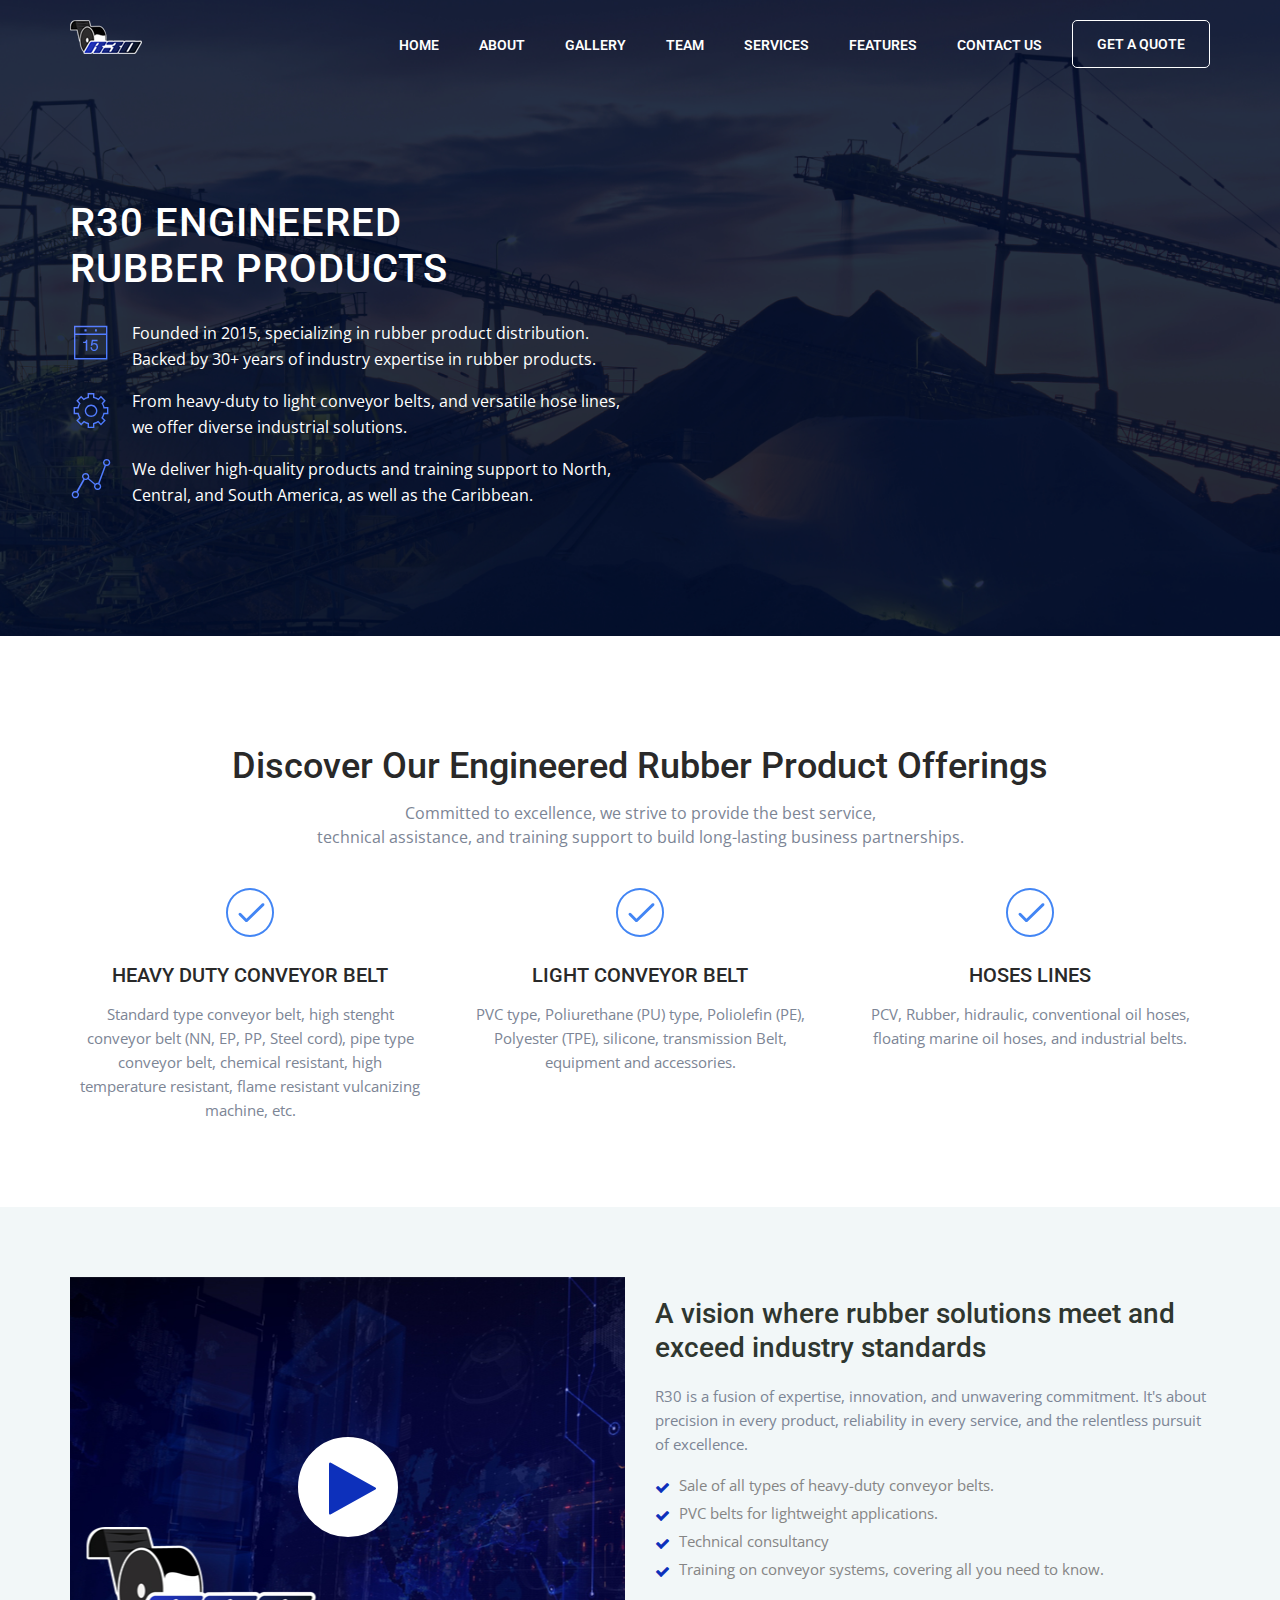
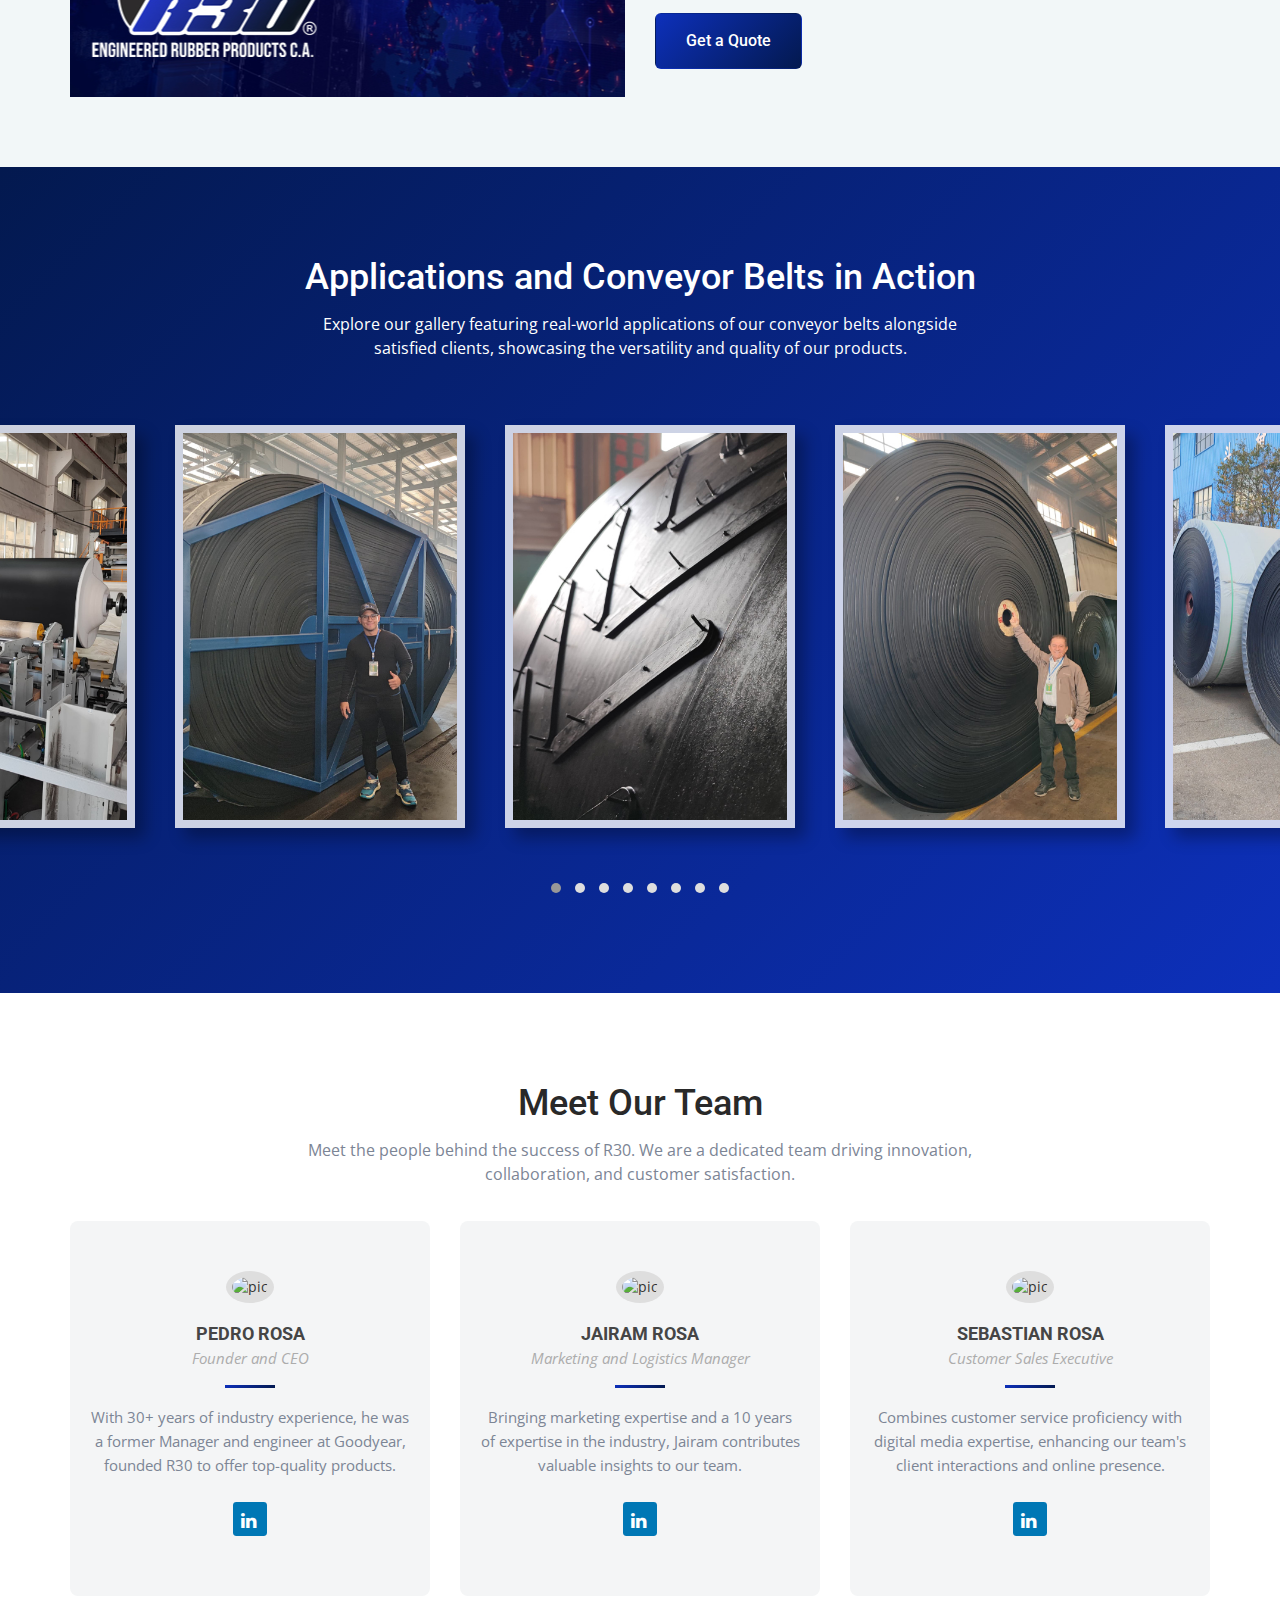
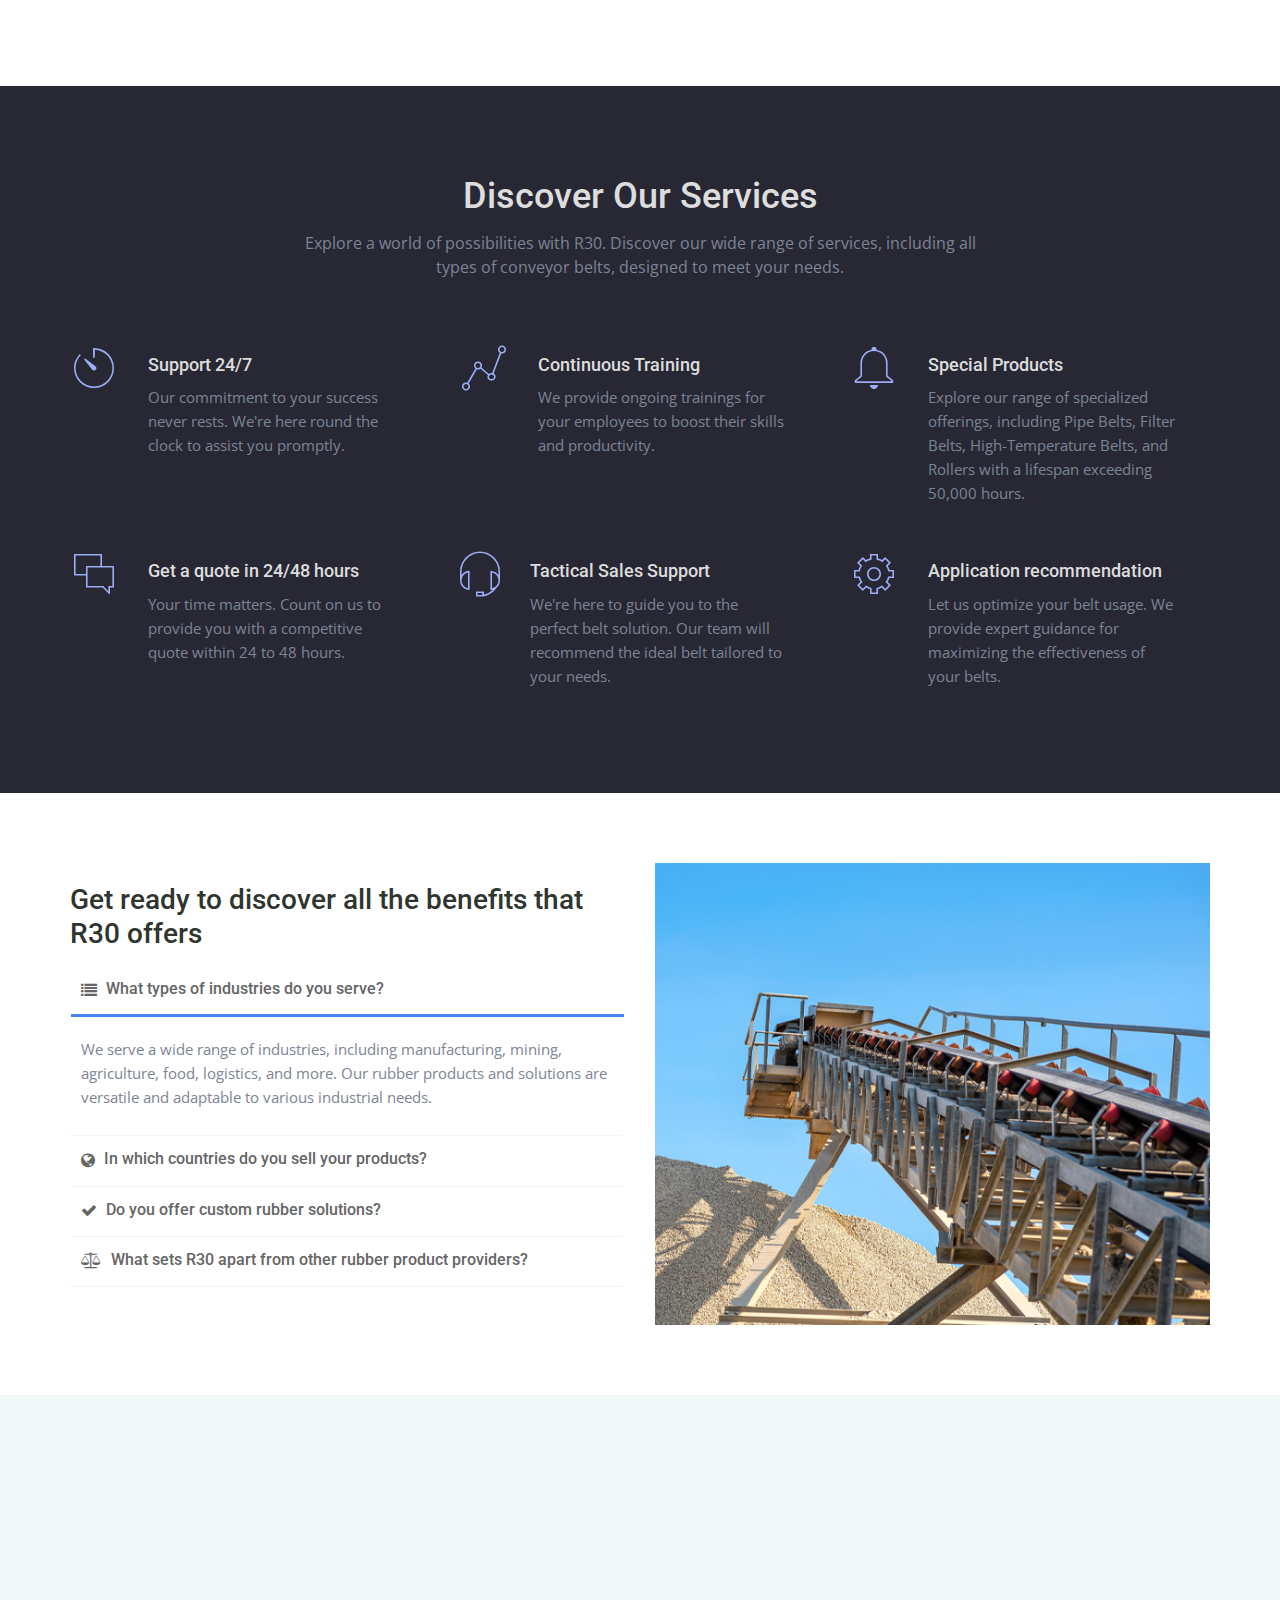
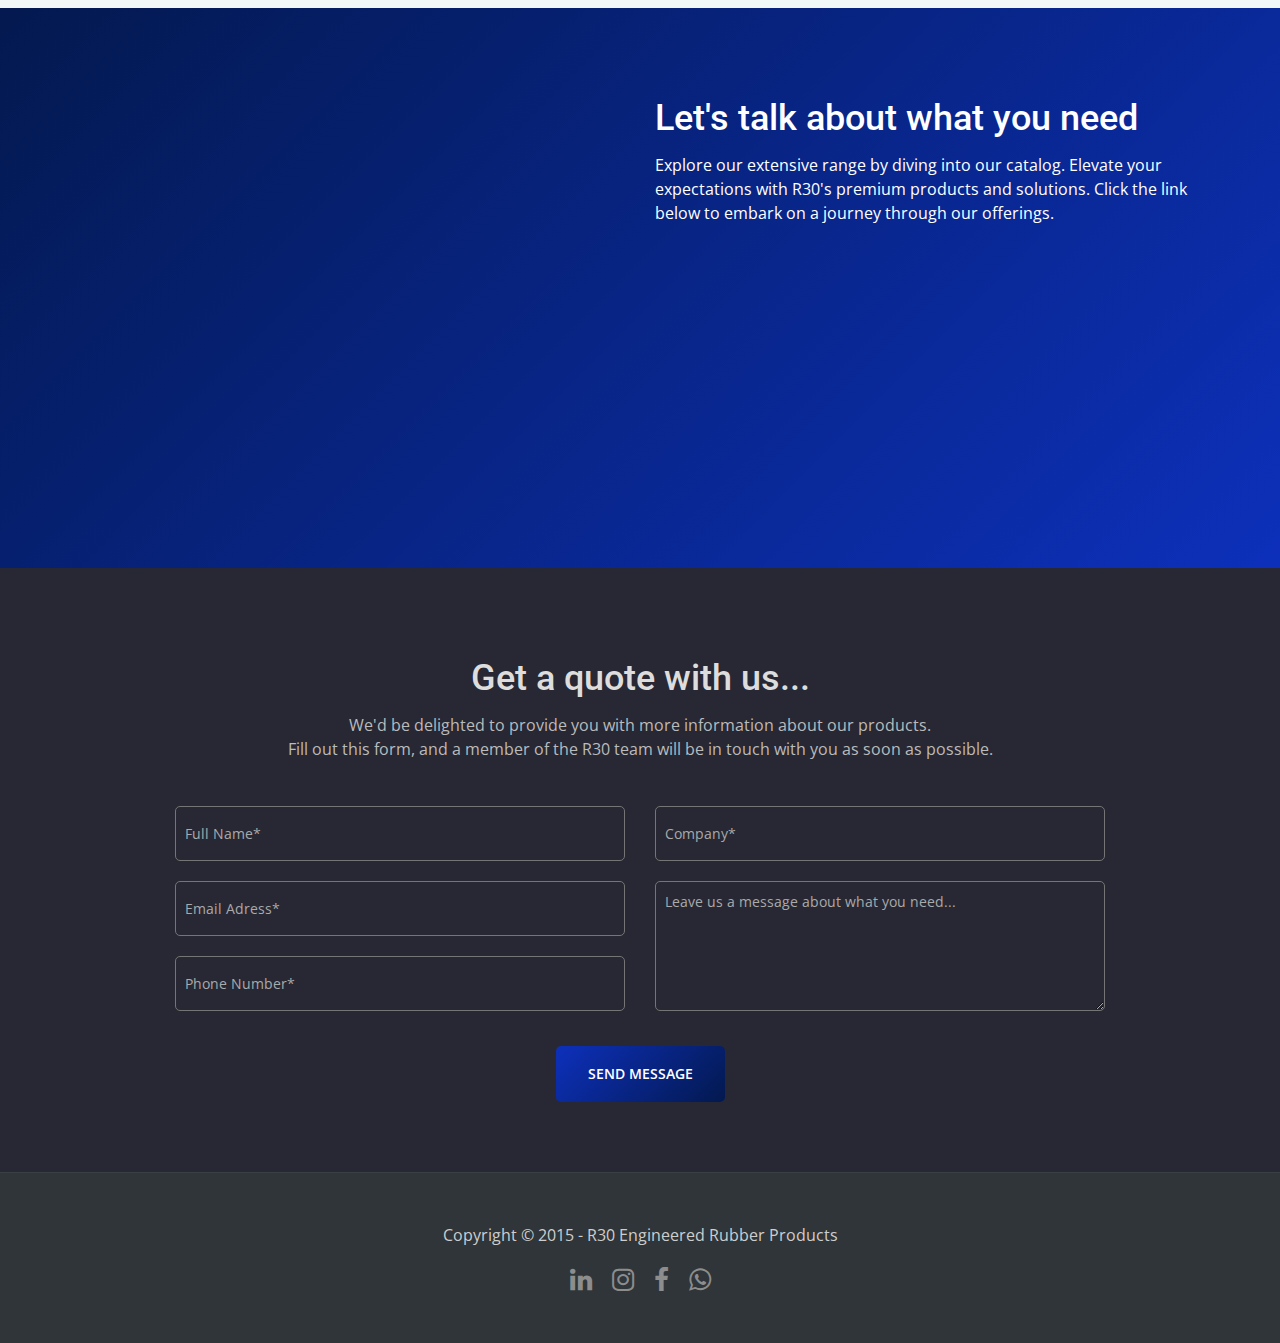
==== index.html @ 865b35b4 "R30 v1" ====
<!DOCTYPE html>
<html lang="zxx">

<head>
    <meta charset="utf-8">
    <meta name="viewport" content="width=device-width, initial-scale=1.0">
    <meta name="keywords" content="">
    <meta name="description" content="">

    <title>R30 - ENGINEERED RUBBER PRODUCTS</title>
    
    <!-- Loading Bootstrap -->
    <link href="css/bootstrap.css" rel="stylesheet">

    <!-- Loading Template CSS -->
    <link href="css/style.css" rel="stylesheet">
    <link href="css/animate.css" rel="stylesheet">
    <link href="css/style-magnific-popup.css" rel="stylesheet">

    <!-- Fonts -->
    <link href="https://fonts.googleapis.com/css?family=Open+Sans:300,300i,400,400i,600,600i,700,700i,800,800i" rel="stylesheet">
    <link href="https://fonts.googleapis.com/css?family=Roboto:100,100i,300,300i,400,400i,500,500i,700,700i,900,900i" rel="stylesheet">

    <!-- Awsome Fonts -->
    <link rel="stylesheet" href="https://cdnjs.cloudflare.com/ajax/libs/font-awesome/4.7.0/css/font-awesome.min.css">
    <link rel="stylesheet" href="css/pe-icon-7-stroke.css">

	<!-- Optional - Adds useful class to manipulate icon font display -->
	<link rel="stylesheet" href="css/helper.css">

	<link rel="stylesheet" href="css/owl.carousel.min.css">
	<link rel="stylesheet" href="css/owl.theme.default.min.css">
	
    <!-- Font Favicon -->
    <link rel="shortcut icon" href="./images/shortcut-icon.png">
    
    <!-- HTML5 shim, for IE6-8 support of HTML5 elements. All other JS at the end of file. -->
    <!--[if lt IE 9]>
      <script src="js/html5shiv.js"></script>
      <script src="js/respond.min.js"></script>
    <![endif]-->
    
    <!--headerIncludes-->
    
</head>

<body>

    <!--begin header -->
    <header class="header">

        <!--begin nav -->
        <nav class="navbar navbar-default navbar-fixed-top">
            
            <!--begin container -->
            <div class="container">
        
                <!--begin navbar -->
                <div class="navbar-header">

                    <button data-target="#navbar-collapse-02" data-toggle="collapse" class="navbar-toggle" type="button">
                        <span class="sr-only">Toggle navigation</span>
                        <span class="icon-bar"></span>
                        <span class="icon-bar"></span>
                        <span class="icon-bar"></span>
                    </button>
                        
                    <!--logo -->
                    <a href="index.html" class="navbar-brand" id="logo"><img src="./images/logo-r30.png" alt="logo"></a>

                </div>
                        
                <div id="navbar-collapse-02" class="collapse navbar-collapse">

                    <ul class="nav navbar-nav navbar-right">

                        <li><a href="#home_wrapper">Home</a></li>

                        <li><a href="#about">About</a></li>

                        <li><a href="#gallery">Gallery</a></li>

                        <li><a href="#team">Team</a></li>

                        <li><a href="#services">Services</a></li>

                        <li><a href="#features">Features</a></li>

                        <li><a href="#contact-us">Contact Us</a></li>

                        <li><a href="#contact" class="discover-btn">Get a Quote</a></li>
                       
                    </ul>
                </div>
                <!--end navbar -->
                                    
            </div>
    		<!--end container -->
            
        </nav>
    	<!--end nav -->
        
    </header>
    <!--end header -->

    <!--begin home section -->
    <section class="home-section" id="home_wrapper">

		<div class="home-section-overlay"></div>

		<!--begin container -->
		<div class="container">

	        <!--begin row -->
	        <div class="row">
	          
	            <!--begin col-md-6-->
	            <div class="col-md-6">

	          		<h1>R30 ENGINEERED<br>RUBBER PRODUCTS</h1>

                    <!--begin features-list-hero -->
                    <ul class="features-list-hero">

                        <li class="wow fadeIn" data-wow-delay="0.5s" style="visibility: visible; animation-delay: 0.5s; animation-name: fadeIn;">
                            <i class="pe-7s-date blue"></i> 
                            Founded in 2015, specializing in rubber product distribution. Backed by 30+ years of industry expertise in rubber products.
                        </li>

                        <li class="wow fadeIn" data-wow-delay="1s" style="visibility: visible; animation-delay: 1s; animation-name: fadeIn;">
                            <i class="pe-7s-config blue"></i> 
                            From heavy-duty to light conveyor belts, and versatile hose lines, we offer diverse industrial solutions.
                        </li>

                        <li class="wow fadeIn" data-wow-delay="1.25s" style="visibility: visible; animation-delay: 1.25s; animation-name: fadeIn;">
                            <i class="pe-7s-graph1 blue"></i> 
                            We deliver high-quality products and training support to North, Central, and South America, as well as the Caribbean.
                        </li>

                    </ul>
                    <!--end features-list-hero -->
                    
	          </div>
	          <!--end col-md-6-->
	       
	        </div>
	        <!--end row -->

		</div>
		<!--end container -->

    </section>
    <!--end home section -->


    <!--begin section-white -->
    <section class="section-white" id="about">

		<!--begin container -->
		<div class="container">

	        <!--begin row -->
	        <div class="row">

				<!--begin col-md-12 -->
				<div class="col-md-12 text-center padding-top-20">

					<h2 class="section-title">Discover Our Engineered Rubber Product Offerings</h2>

					<p class="section-subtitle">Committed to excellence, we strive to provide the best service,<br>technical assistance, and training support to build long-lasting business partnerships.</p>
					
				</div>
				<!--end col-md-12 -->

				<!--begin col-md-4 -->
				<div class="col-md-4">

					<div class="about-box">

						<i class="pe-7s-check hi-icon"></i>

						<h3>HEAVY DUTY CONVEYOR BELT</h3>

						<p>Standard type conveyor belt, high stenght conveyor belt (NN, EP, PP, Steel cord), pipe type conveyor belt, chemical resistant, high temperature resistant, flame resistant vulcanizing machine, etc.</p>
						
					</div>

				</div>
				<!--end col-md-4 -->

				<!--begin col-md-4 -->
				<div class="col-md-4">

					<div class="about-box">

						<i class="pe-7s-check hi-icon"></i>

						<h3>LIGHT CONVEYOR BELT</h3>

						<p>PVC type, Poliurethane (PU) type, Poliolefin (PE), Polyester (TPE), silicone, transmission Belt, equipment and accessories.</p>
						
					</div>

				</div>
				<!--end col-md-4 -->

				<!--begin col-md-4 -->
				<div class="col-md-4">

					<div class="about-box">

						<i class="pe-7s-check hi-icon"></i>

						<h3>HOSES LINES</h3>

						<p>PCV, Rubber, hidraulic, conventional oil hoses, floating marine oil hoses, and industrial belts.</p>
						
					</div>

				</div>
				<!--end col-md-4 -->
	       
	        </div>
	        <!--end row -->
			
		</div>
		<!--end container -->

    </section>
    <!--end section-white -->

	<!--begin section-grey -->
    <section class="section-grey">
        
        <!--begin container-->
        <div class="container">

            <!--begin row-->
            <div class="row">
            
                <!--begin col-md-6-->
                <div class="col-md-6">

                    <div class="youtube-video-wrapper">

                        <!--begin popup-gallery-->
                        <div class="popup-gallery">

                            <a class="popup4 youtube-video-icon" href="https://www.youtube.com/watch?v=Ium2oiJcx0I">

                            <i class="fa fa-play"></i></a>

                        </div>
                        <!--end popup-gallery-->

                    </div>

                </div>
                <!--end col-sm-6-->
                
                <!--begin col-md-6-->
                <div class="col-md-6">

                	<h3>A vision where rubber solutions meet and exceed industry standards</h3>

                	<p>R30 is a fusion of expertise, innovation, and unwavering commitment. It's about precision in every product, reliability in every service, and the relentless pursuit of excellence.</p>
                    
                    <ul class="features-list-dark">

                        <li><i class="fa fa-check lyla"></i> Sale of all types of heavy-duty conveyor belts.</li>

                        <li><i class="fa fa-check lyla"></i> PVC belts for lightweight applications.</li>

                        <li><i class="fa fa-check lyla"></i> Technical consultancy</li>

                        <li><i class="fa fa-check lyla"></i> Training on conveyor systems, covering all you need to know.</li>

                    </ul>

                    <a href="#contact" class="btn btn-lg btn-blue">Get a Quote</a>
                    
                </div>
                <!--end col-md-6-->
            
            </div>
            <!--end row-->
    
        </div>
        <!--end container-->
    
    </section>
    <!--end section-grey-->

	<!--begin gallery section -->
  	<section class="section-gradient" id="gallery">

		<!--begin container -->
		<div class="container-fluid	">

			<!--begin row -->
			<div class="row">
				
				<!--begin col-md-12 -->
				<div class="col-md-12 text-center">

					<h2 class="section-title white">Applications and Conveyor Belts in Action</h2>

					<p class="section-subtitle white">Explore our gallery featuring real-world applications of our conveyor belts alongside<br>satisfied clients, showcasing the versatility and quality of our products.</p>
					
				</div>
				<!--end col-md-12 -->

				<!--begin col-md-12 -->
				<div class="gallery-item-wrapper padding-top-30">

					<!--begin owl carousel -->
					<div id="owl2" class="owl-carousel owl-theme">

						<img src="./images/gallery-images/1.jpg" alt="showcase" class="gallery-show">

						<img src="./images/gallery-images/2.jpg" alt="showcase" class="gallery-show">

						<img src="./images/gallery-images/3.jpg" alt="showcase" class="gallery-show">

						<img src="./images/gallery-images/4.jpg" alt="showcase" class="gallery-show">

						<img src="./images/gallery-images/5.jpg" alt="showcase" class="gallery-show">

						<img src="./images/gallery-images/6.jpg" alt="showcase" class="gallery-show">
						
						<img src="./images/gallery-images/7.jpg" alt="showcase" class="gallery-show">

						<img src="./images/gallery-images/8.jpg" alt="showcase" class="gallery-show">
					
					</div>
					<!--end owl carousel -->

					<!--begin owl-dots -->
					<div class="owl-dots">

						<div class="owl-dot active"><span></span></div>

						<div class="owl-dot"><span></span></div>

						<div class="owl-dot"><span></span></div>

					</div>
					<!--end owl-dots -->

				</div>
				<!--end col-md-12-->

			</div>
			<!--end row -->

		</div>
		<!--end container -->

	</section>
	<!--end section gallery -->

  	<!--begin team section -->
  	<section class="section-white" id="team">

	    <!--begin container-->
        <div class="container">

            <!--begin row-->
            <div class="row">
          
				<!--begin col-md-12 -->
				<div class="col-md-12 text-center">

					<h2 class="section-title">Meet Our Team</h2>

					<p class="section-subtitle">Meet the people behind the success of R30. We are a dedicated team driving innovation,<br>collaboration, and customer satisfaction.</p>
					
				</div>
				<!--end col-md-12 -->
                
                <!--begin team-item -->
                <div class="col-sm-6 col-md-4">

	                <div class="team-item">
	                
	                    <img src="http://placehold.it/200x200" class="team-img" alt="pic">
	                   
	                    <h3>Pedro Rosa</h3>
	                    
	                    <div class="team-info"><p>Founder and CEO</p></div>

	                    <p>With 30+ years of industry experience, he was a former Manager and engineer at Goodyear, founded R30 to offer top-quality products.</p>
	                
	                    <ul class="team-icon">
	                        <li><a href="https://www.linkedin.com/in/pedro-rosas-1624b0122" class="linkedin" target="_blank"><i class="fa fa-linkedin"></i></a></li>
	                    </ul>
	                    
                	</div>

                </div>
                <!--end team-item -->
                 
                <!--begin team-item -->
                <div class="col-sm-6 col-md-4">

	                <div class="team-item">
	                
	                    <img src="http://placehold.it/200x200" class="team-img" alt="pic">
	                   
	                    <h3>Jairam Rosa</h3>
	                    
	                    <div class="team-info"><p>Marketing and Logistics Manager</p></div>

	                    <p>Bringing marketing expertise and a 10 years of expertise in the industry, Jairam contributes valuable insights to our team.</p>
	                
	                    <ul class="team-icon">
	                        <li><a href="https://www.linkedin.com/in/jairam-rosa-0000a176" class="linkedin" target="_blank"><i class="fa fa-linkedin"></i></a></li>
	                    </ul>
	                    
	                </div>

                </div>
                <!--end team-item -->
                               
                <!--begin team-item -->
                <div class="col-sm-6 col-md-4">

	                <div class="team-item">
	                
	                    <img src="http://placehold.it/200x200" class="team-img" alt="pic">
	                   
	                    <h3>Sebastian Rosa</h3>
	                    
	                    <div class="team-info"><p>Customer Sales Executive</p></div>

	                    <p>Combines customer service proficiency with digital media expertise, enhancing our team's client interactions and online presence.</p>
	                
	                    <ul class="team-icon">
	                        <li><a href="https://www.linkedin.com/in/sebastian-rosa-b959b3252" class="linkedin" target="_blank"><i class="fa fa-linkedin"></i></a></li>
	                    </ul>
	                    
	                </div>


                </div>
                <!--end team-item -->
            
            </div>
            <!--end row-->
        
        </div>
        <!--end container-->

  	</section>
  	<!--end team section -->


  	<!--begin services section -->
  	<section class="section-dark" id="services">

	    <!--begin container -->
	    <div class="container">

	      	<!--begin row -->
	      	<div class="row">

		        <!--begin col-md-12-->
		        <div class="col-md-12 text-center padding-bottom-40">

					<h2 class="section-title grey">Discover Our Services</h2>

					<p class="section-subtitle">Explore a world of possibilities with R30. Discover our wide range of services, including all<br>types of conveyor belts, designed to meet your needs.</p>

		        </div>
		        <!--end col-md-12 -->

		        <!--begin col-md-4-->
		        <div class="col-md-4">

		        	<div class="feature-box">

		        		<i class="pe-7s-timer"></i>

		        		<div class="feature-box-text">

		        			<h4>Support 24/7</h4>

		        			<p>Our commitment to your success never rests. We're here round the clock to assist you promptly.</p>

		        		</div>

		        	</div>
		        </div>
		        <!--end col-md-4 -->

		        <!--begin col-md-4-->
		        <div class="col-md-4">

		        	<div class="feature-box">

		        		<i class="pe-7s-graph1"></i>

		        		<div class="feature-box-text">

		        			<h4>Continuous Training</h4>

		        			<p>We provide ongoing trainings for your employees to boost their skills and productivity.</p>

		        		</div>

		        	</div>
		        </div>
		        <!--end col-md-4 -->

		        <!--begin col-md 4-->
		        <div class="col-md-4">

		        	<div class="feature-box">

		        		<i class="pe-7s-bell"></i>

		        		<div class="feature-box-text">

		        			<h4>Special Products</h4>

		        			<p>Explore our range of specialized offerings, including Pipe Belts, Filter Belts, High-Temperature Belts, and Rollers with a lifespan exceeding 50,000 hours.</p>

		        		</div>

		        	</div>
		        </div>
		        <!--end col-md-4 -->

		        <!--begin col-md-4-->
		        <div class="col-md-4">

		        	<div class="feature-box">

		        		<i class="pe-7s-chat"></i>

		        		<div class="feature-box-text">

		        			<h4>Get a quote in 24/48 hours</h4>

		        			<p>Your time matters. Count on us to provide you with a competitive quote within 24 to 48 hours.</p>

		        		</div>

		        	</div>
		        </div>
		        <!--end col-md-4 -->

		        <!--begin col-md-4-->
		        <div class="col-md-4">

		        	<div class="feature-box">

		        		<i class="pe-7s-headphones"></i>

		        		<div class="feature-box-text">

		        			<h4>Tactical Sales Support</h4>

		        			<p>We're here to guide you to the perfect belt solution. Our team will recommend the ideal belt tailored to your needs.</p>

		        		</div>

		        	</div>
		        </div>
		        <!--end col-md-4 -->

		        <!--begin col-md-4-->
		        <div class="col-md-4">

		        	<div class="feature-box">

		        		<i class="pe-7s-config"></i>

		        		<div class="feature-box-text">

		        			<h4>Application recommendation</h4>

		        			<p>Let us optimize your belt usage. We provide expert guidance for maximizing the effectiveness of your belts.</p>

		        		</div>

		        	</div>
		        </div>
		        <!--end col-md-4 -->

	      	</div>
	      	<!--end row -->
        
	    </div>
	    <!--end container -->

  	</section>
  	<!--end services section -->

	<!--begin features section -->
    <section class="section-white" id="features">
        
        <!--begin container-->
        <div class="container">

            <!--begin row-->
            <div class="row">
            
                <!--begin col-md-6-->
                <div class="col-md-6">

                <h3>Get ready to discover all the benefits that R30 offers</h3>

                	<div class="panel-wrapper">

	                    <div class="panel-group" id="accordion" role="tablist" aria-multiselectable="true">
	                        
	                        <div class="panel panel-default">
	                            
	                            <div class="panel-heading" role="tab" id="headingOne">
	                                
	                                <h4 class="panel-title">
		                                
		                                <a role="button" data-toggle="collapse" data-parent="#accordion" href="#collapseOne" aria-expanded="true" aria-controls="collapseOne">
		                                	<i class="fa fa-list panel-icon"></i> What types of industries do you serve?
		                                </a>
		                                
	                                </h4>
	                                
	                            </div>
	                            
	                            <div id="collapseOne" class="panel-collapse collapse in" role="tabpanel" aria-labelledby="headingOne">
	                                
	                                <div class="panel-body">

	                                    <p>We serve a wide range of industries, including manufacturing, mining, agriculture, food, logistics, and more. Our rubber products and solutions are versatile and adaptable to various industrial needs.</p>

	                                </div>
	                                
	                            </div>
	                            
	                        </div>
	                        
	                        <div class="panel panel-default">
	                            
	                            <div class="panel-heading" role="tab" id="headingTwo">
	                                
	                                <h4 class="panel-title">
		                                
		                                <a class="collapsed" role="button" data-toggle="collapse" data-parent="#accordion" href="#collapseTwo" aria-expanded="false" aria-controls="collapseTwo">
		                                  <i class="fa fa-globe panel-icon"></i> In which countries do you sell your products?
		                                </a>
		                                
		                            </h4>
		                                
	                            </div>
	                            
	                            <div id="collapseTwo" class="panel-collapse collapse" role="tabpanel" aria-labelledby="headingTwo">
	                                
	                                <div class="panel-body">

	                                    <p>R30 offers its products and services internationally. Currently, we serve clients in North America, Central America, the Caribbean, and South America. Our global distribution network allows us to serve companies from various countries worldwide. If you have any specific questions about availability in your region, please feel free to contact us.</p>

	                                </div>
	                                
	                            </div>
	                            
	                        </div>
	                        
	                        <div class="panel panel-default">
	                            
	                            <div class="panel-heading" role="tab" id="headingThree">
	                                
	                                <h4 class="panel-title">
		                                
		                                <a class="collapsed" role="button" data-toggle="collapse" data-parent="#accordion" href="#collapseThree" aria-expanded="false" aria-controls="collapseThree">
		                                  <i class="fa fa-check panel-icon"></i> Do you offer custom rubber solutions?
		                                </a>
		                                
	                                </h4>
	                                
	                            </div>
	                            
	                            <div id="collapseThree" class="panel-collapse collapse" role="tabpanel" aria-labelledby="headingThree">
	                                
	                                <div class="panel-body">

	                                    <p>Absolutely! We specialize in tailor-made rubber solutions. Whether you need custom conveyor belts, unique rubber components, or specific industrial solutions, we work closely with you to meet your exact requirements.</p>

	                                </div>
	                                
	                            </div>
	                            
	                        </div>

	                        <div class="panel panel-default">
	                            
	                            <div class="panel-heading" role="tab" id="headingFour">
	                                
	                                <h4 class="panel-title">
		                                
		                                <a class="collapsed" role="button" data-toggle="collapse" data-parent="#accordion" href="#collapseFour" aria-expanded="false" aria-controls="collapseFour">
		                                  <i class="fa fa-balance-scale panel-icon"></i> What sets R30 apart from other rubber product providers?
		                                </a>
		                                
	                                </h4>
	                                
	                            </div>
	                            
	                            <div id="collapseFour" class="panel-collapse collapse" role="tabpanel" aria-labelledby="headingFour">
	                                
	                                <div class="panel-body">

	                                    <p>R30 stands out due to our commitment to quality, innovation, and customer satisfaction. Our +30 years of industry expertise, cutting-edge technology, and dedication to excellence ensure you receive top-notch products and service.</p>
	                                    
	                                </div>
	                                
	                            </div>
	                            
	                        </div>
	                        
	                    </div>

	                </div>    
                    
                </div>
                <!--end col-md-6-->

                <!--begin col-md-6-->
                <div class="col-md-6">

                    <img src="./images/features-section.jpg" alt="app-image" class="width-100">

                </div>
                <!--end col-sm-6-->
                            
            </div>
            <!--end row-->
    
        </div>
        <!--end container-->
    
    </section>
    <!--end features section -->

    <!--begin fun-facts section -->
    <section class="section-grey small-paddings">

		<!--begin container -->
		<div class="container">

	        <!--begin row-->
            <div class="row">
            
                <!--begin fun-facts-box -->
                <div class="fun-facts-box text-center wow fadeIn" data-wow-delay="0.15s">
                    
                    <i class="fa fa-calendar"></i>
                    
                    <p class="fun-facts-title"><span class="facts-numbers">+30</span><br>Years of Experience</p>
                    
                </div>
                <!--end fun-facts-box -->

                <!--begin fun-facts-box -->
                <div class="fun-facts-box text-center wow fadeIn" data-wow-delay="0.3s">
                    
                    <i class="fa fa-check"></i>
                                               
                    <p class="fun-facts-title"><span class="facts-numbers">+67k</span><br>Belt Meters Sold</p>
                        
                </div>
                <!--end fun-facts-box -->

                <!--begin fun-facts-box -->
                <div class="fun-facts-box text-center wow fadeIn" data-wow-delay="0.45s">
                    
                    <i class="fa fa-trophy"></i>
                                               
                    <p class="fun-facts-title"><span class="facts-numbers">12</span><br>International Awards</p>
                        
                </div>
                <!--end fun-facts-box -->

                <!--begin fun-facts-box -->
                <div class="fun-facts-box text-center wow fadeIn" data-wow-delay="0.6s">
                    
                    <i class="fa fa-users"></i>
                                               
                    <p class="fun-facts-title"><span class="facts-numbers">+150</span><br>Trained People</p>
                        
                </div>
                <!--end fun-facts-box -->

                <!--begin fun-facts-box -->
                <div class="fun-facts-box text-center wow fadeIn" data-wow-delay="0.75s">
                    
                        <i class="fa fa-comments"></i>
                                                
                    <p class="fun-facts-title"><span class="facts-numbers">24/7</span><br>Fast Support</p>
                            
                </div>
                <!--end fun-facts-box -->
            
            </div>
            <!--end row-->

		</div>
		<!--end container -->

    </section>
    <!--end fun-facts section -->

	<!--begin section-gradient -->
	<section class="section-gradient padding-top-50 no-padding-bottom">

		<!--begin container -->
		<div class="container	">

			<!--begin row -->
			<div class="row">
				
				<!--begin col-md-6 -->
				<div class="col-md-6">

					<img src="./images/catalogo-r30.jpg" alt="img" class="width-100 wow fadeInUp" data-wow-delay="0.25s">
					
				</div>
				<!--end col-md-6 -->

				<!--begin col-md-6 -->
				<div class="col-md-6" id="contact-us">

					<h2 class="section-title white padding-top-20">Let's talk about what you need</h2>

					<p class="section-subtitle white">Explore our extensive range by diving into our catalog. Elevate your expectations with R30's premium products and solutions. Click the link below to embark on a journey through our offerings.</p>

                    <ul class="features-list-hero">

                        <li class="wow fadeIn" data-wow-delay="0.5s">
                            <a href="tel:+584141420185" class="contact-links" target="_blank">
								<i class="pe-7s-phone hi-icon"></i> 
                            	Call us here +58 414 142 0185
							</a>
                        </li>

						<li class="wow fadeIn" data-wow-delay="0.75s">
							<a href="https://api.whatsapp.com/send?phone=584141420185&text=Hola%20R30%2C%20me%20gustar%C3%ADa%20realizar%20una%20cotizaci%C3%B3n" class="contact-links" target="_blank">
								<i class="fa fa-whatsapp hi-icon"></i> 
								Click here to chat with one of our advisors
							</a>
                        </li>

                        <li class="wow fadeIn" data-wow-delay="1s">
                            <a href="mailto:example@example.com" class="contact-links" target="_blank">
								<i class="pe-7s-mail hi-icon"></i> 
                            	Click here to send us an email
							</a>
                        </li>

                        
                        <li class="wow fadeIn" data-wow-delay="1.25s">
							<a href="https://drive.google.com/file/d/1O9q_vXoXVRKxkbxGm7EFfTRcPKAiwwIh/view?usp=sharing" class="contact-links" target="_blank">
								<i class="pe-7s-notebook hi-icon"></i> 
								Click here to explore our catalog.
							</a>
                        </li>

                    </ul>
           
				</div>
				<!--end col-md-6 -->

			</div>
			<!--end row -->

		</div>
		<!--end container -->

	</section>
    <!--end section-gradient -->

  	<!--begin contact -->
    <section class="section-dark" id="contact">
        
        <!--begin container-->
        <div class="container">
    
            <!--begin row-->
            <div class="row">
            
                <!--begin col-md-10 -->
				<div class="col-md-10 col-md-offset-1 text-center margin-bottom-30">

					<h2 class="section-title grey">Get a quote with us...</h2>

					<p class="section-subtitle grey">We'd be delighted to provide you with more information about our products.<br>Fill out this form, and a member of the R30 team will be in touch with you as soon as possible.</p>
					
				</div>
				<!--end col-md-10 -->

            </div>
            <!--end row-->
            
            <!--begin row-->
            <div class="row margin-20">
        
                <!--begin success message -->
                <p class="contact_success_box" style="display:none;">We received your message and you'll hear from us soon. Thank You!</p>
                <!--end success message -->
                
                <!--begin contact form -->
                <form id="contact-form" class="contact" action="php/contact.php" method="post">
                    
                    <!--begin col-md-6-->
                    <div class="col-md-6">
                        <input class="contact-input white-input" required="" name="contact_names" placeholder="Full Name*" type="text">

                        <input class="contact-input white-input" required="" name="contact_email" placeholder="Email Adress*" type="email">

                        <input class="contact-input white-input" required="" name="contact_phone" placeholder="Phone Number*" type="text">

                    </div>
                    <!--end col-md-6-->
                    
                    <!--begin col-md-6-->
                    <div class="col-md-6">

						<input class="contact-input white-input" required="" name="contact_company" placeholder="Company*" type="text">

                        <textarea class="contact-commnent white-input" rows="2" cols="20" name="contact_message" placeholder="Leave us a message about what you need..."></textarea>

                    </div>
                    <!--end col-md-6-->
                    
                    <!--begin col-md-12-->
                    <div class="col-md-12">

                    	<input value="Send Message" id="submit-button" class="contact-submit" type="submit">

                    </div>
                    <!--end col-md-12-->
                    
                </form>
                <!--end contact form -->
            
            </div>
            <!--end row-->
            
      </div>
      <!--end container-->
            
    </section>
    <!--end contact-->
    
    <!--begin footer -->
    <div class="footer">
            
        <!--begin container -->
        <div class="container">
        
            <!--begin row -->
            <div class="row">
            
                <!--begin col-md-12 -->
                <div class="col-md-12 text-center">
                   
                    <p>Copyright © 2015 - R30 Engineered Rubber Products</p>

                    <!--begin footer_social -->
                    <ul class="footer_social">

                        <li>
                            <a href="https://www.linkedin.com/in/pedro-rosas-1624b0122/" target="_blank">
                                <i class="fa fa-linkedin"></i>
                            </a>
                        </li>

                        <li>
                            <a href="https://www.instagram.com/r30.vzla" target="_blank">
                                <i class="fa fa-instagram"></i>
                            </a>
                        </li>

                        <li>
                            <a href="https://www.facebook.com/profile.php?id=100036847041116" target="_blank">
                                <i class="fa fa-facebook"></i>
                            </a>
                        </li>

                        <li>
                            <a href="https://api.whatsapp.com/send?phone=584141420185&text=Hola%20R30%2C%20me%20gustar%C3%ADa%20realizar%20una%20cotizaci%C3%B3n" target="_blank">
                                <i class="fa fa-whatsapp"></i>
                            </a>
                        </li>

                    </ul>
                    <!--end footer_social -->
                    
                </div>
                <!--end col-md-6 -->
                
            </div>
            <!--end row -->
            
        </div>
        <!--end container -->
                
    </div>
    <!--end footer -->


<!-- Load JS here for greater good =============================-->
<script src="js/jquery-1.11.3.min.js"></script>
<script src="js/bootstrap.js"></script>
<script src="js/owl.carousel.min.js"></script>
<script src="js/jquery.scrollTo-min.js"></script>
<script src="js/jquery.magnific-popup.min.js"></script>
<script src="js/jquery.nav.js"></script>
<script src="js/wow.js"></script>
<script src="js/plugins.js"></script>
<script src="js/custom.js"></script>


</body>
</html>
---- css/style.css ----
/*
Template Name: Pacifico
Author URI: 
Author Name: Epic Themes
Version: 1.0
*/

/* --- TABLE OF CONTENT

01. GENERAL LAYOUT
02. MENU-NAV
03. FOOTER
04. HOME
05. ABOUT
06. TEAM
07. SERVICES/FEATURES
08. PRICING
09. BLOG
10. CONTACT
11. OTHER ELEMENTS
		a. Newsletter
		b. Buttons
		c. Gallery Images Animation
		d. Testimonials
		e. Accordion Tabs
		f. Partners
		g. Fun Facts
		h. PopUp Video
		i. Features List
12. MEDIA QUERIES

--- */

/* ========================================================== */
/* 			               01. GENERAL LAYOUT                 */
/* ========================================================== */

ul, ol { 
	list-style: none; 
	list-style-image: none; 
	margin: 0; 
	padding: 0;
	color:#858585;
	font-size: 14px;
	line-height:24px;
	margin-bottom:20px;
}
	
ul li, ol li{
	font-size: 15px;
	line-height: 28px;
}

ul li i{
	vertical-align: middle;
	padding-right: 5px;
}

p {
	font-size: 15px;
	line-height: 24px;
	font-weight: 400;
	color: #7c8595;
	margin-bottom:15px;
}

a,
a:hover,
a:focus {
	text-decoration: none;
	outline: 0;
}

h1,
h2,
h3,
h4,
h5,
h6 {
  font-family: 'Roboto', sans-serif;
  line-height: 1.2;
  margin-bottom:20px;
  color: #2F362F;
}

h1 {
	font-size: 42px;
}

h2 {
	font-size: 36px;
}

h3 {
	font-size: 28px;
}

h4 {
	font-size: 24px;
}

h5 {
	font-size: 20px;
}

h6 {
	font-size: 18px;
}

h2.section-title{
	font-size: 36px;
    line-height: 40px;
    color: #292929;
    margin-bottom: 15px;
}

h2.section-title.grey{
	color:#ddd;
}

h2.section-title.white{
	color:#ffffff;
}

p.section-subtitle{
	font-size:16px;
}

p.section-subtitle.grey{
	color:#bbb;
}

p.section-subtitle.white{
	color:#ffffff;
}

h3.medium-title {
	font-size: 32px;
	margin-top:10px;
}

ul {
	padding: 0;
}

ul li{
	list-style-type: none;
}

a:hover, a:focus, a:active, a:visited {
	text-decoration: none;
}

iframe {
    max-width: 100%;
    border: none;
}

.white-text{ 
	color: #fff;
}

.blue {
    color: #3498db;
}

.lyla {
    color: #0d30bb;
}

.section-white {
	background: #fff;
	padding: 70px 0;
}

.section-grey{
	background: #f2f7f8;
	padding: 70px 0;
}

.section-white.no-padding, .section-grey.no-padding {
	padding:0;
}

.section-white.small-paddings, .section-grey.small-paddings {
	padding: 30px 0;
}

.section-gradient{
	background: #008aff; /* For browsers that do not support gradients */
  	background: -webkit-linear-gradient(135deg, #0d30bb 0%, #03194f 100%); /* For Safari 5.1 to 6.0 */
  	background: -o-linear-gradient(bottom right, #0d30bb, #03194f); /* For Opera 11.1 to 12.0 */
  	background: -moz-linear-gradient(bottom right, #008aff, #1ad2fd); /* For Firefox 3.6 to 15 */
  	background: linear-gradient(to 135deg, #0d30bb 0%, #03194f 100%); /* Standard syntax */
  	padding: 70px 0;
}

.section-dark{
	background-color:#272834;
	padding:70px 0;
}

.width-100{
	width: 100%;
}

/* margin and padding classes */

.margin-right-25 {
	margin-right: 25px !important;
}

.margin-top-110 {
	margin-top: 110px !important;
}

.margin-top-100 {
	margin-top: 100px !important;
}

.margin-top-90 {
	margin-top: 90px !important;
}

.margin-top-80 {
	margin-top: 80px !important;
}

.margin-top-60 {
	margin-top: 60px !important;
}

.margin-top-50 {
	margin-top: 50px !important;
}

.margin-top-40 {
	margin-top: 40px !important;
}

.margin-top-35 {
	margin-top: 35px !important;
}

.margin-top-30 {
	margin-top: 30px !important;
}

.margin-top-20 {
	margin-top: 20px !important;
}

.margin-top-10 {
	margin-top: 10px !important;
}

.margin-top-5 {
	margin-top: 5px !important;
}

.margin-bottom-0 {
	margin-bottom: 0px !important;
}

.margin-bottom-10 {
	margin-bottom: 10px !important;
}

.margin-bottom-20 {
	margin-bottom: 20px !important;
}

.margin-bottom-30 {
	margin-bottom: 30px !important;
}

.margin-bottom-40 {
	margin-bottom: 40px !important;
}

.margin-bottom-50 {
	margin-bottom: 50px !important;
}

.margin-bottom-60 {
	margin-bottom: 60px !important;
}

.margin-bottom-70 {
	margin-bottom: 70px !important;
}

.margin-bottom-80 {
	margin-bottom: 80px !important;
}

.margin-bottom-100 {
	margin-bottom: 100px !important;
}

.margin-bottom-120 {
	margin-bottom: 120px !important;
}

.margin-bottom-130 {
	margin-bottom: 120px !important;
}

.margin-bottom-140 {
	margin-bottom: 140px !important;
}

.padding-top-0 {
	padding-top: 0px !important;
}

.padding-top-10 {
	padding-top: 10px !important;
}

.padding-top-20 {
	padding-top: 20px !important;
}
.padding-top-25 {
	padding-top: 25px !important;
}

.padding-top-30 {
	padding-top: 30px !important;
}

.padding-top-40 {
	padding-top: 40px !important;
}

.padding-top-45 {
	padding-top: 45px !important;
}

.padding-top-50 {
	padding-top: 50px !important;
}
.padding-top-60 {
	padding-top: 60px !important;
}

.padding-top-70 {
	padding-top: 70px !important;
}

.padding-top-80 {
	padding-top: 80px !important;
}

.padding-top-100 {
	padding-top: 100px !important;
}

.padding-top-120 {
	padding-top: 120px !important;
}

.padding-bottom-70 {
	padding-bottom: 70px !important;
}

.padding-bottom-60 {
	padding-bottom: 60px !important;
}

.padding-bottom-50 {
	padding-bottom: 50px !important;
}

.padding-bottom-40 {
	padding-bottom: 40px !important;
}

.padding-bottom-30 {
	padding-bottom: 30px !important;
}

.padding-bottom-20 {
	padding-bottom: 20px !important;
}

.padding-bottom-10 {
	padding-bottom: 10px !important;
}

.padding-bottom-0 {
	padding-bottom: 0px !important;
}

.margin-top-0 {
	margin-top: 0px !important;
}

/* ========================================================== */
/* 			               02. MENU-NAV                       */
/* ========================================================== */

.navbar-brand{
	font-family: 'Roboto', sans-serif;
	padding: 0px 15px;
	font-size: 28px;
	font-weight: 500;
	color: #fff!important;
}

.navbar-fixed-top.opaque .navbar-brand{
	font-family: 'Roboto', sans-serif;
	font-size: 28px;
	font-weight: 700;
	color: #353535!important;
}

.navbar-fixed-top #navbar-collapse-02 .current a {
    color:#008aff;
     -webkit-transition: all 0.5s ease;
    -moz-transition: all 0.5s ease;
    -o-transition: all 0.5s ease;
    transition: all 0.5s ease;
}

.navbar-fixed-top.opaque #navbar-collapse-02 .current a {
    color:#4285f4!important;
     -webkit-transition: all 0.5s ease;
    -moz-transition: all 0.5s ease;
    -o-transition: all 0.5s ease;
    transition: all 0.5s ease;
}

.navbar {
	padding-top: 20px;
	padding-bottom: 20px;
}

.navbar-fixed-top {
	position: absolute!important;
	background-color: rgba(0, 0, 0, 0.0)!important; 
	border-bottom: none;
	transition: background-color 0.25s ease 0s;
}

.navbar-fixed-top.opaque {
	position: fixed!important;
	background-color: #fff!important;
	border-bottom: 1px solid #eee;
	padding: 20px 0;
	transition: all 0.25s ease-in-out 0s;
}

.navbar-fixed-top .navbar-nav > li > a, .navbar-fixed-top .navbar-nav > li > a:hover{
	-webkit-transition: all 0.5s ease;
    -moz-transition: all 0.5s ease;
    -o-transition: all 0.5s ease;
    transition: all 0.5s ease;
}

.navbar-fixed-top .navbar-nav > li > a{
	color:#fff !important;
	font-size: 14px !important;
	line-height: 30px !important;
	text-transform: uppercase;
	padding: 10px 20px!important;
	font-family: 'Roboto', sans-serif;
	font-weight: 600;
}

.navbar-fixed-top.opaque .navbar-nav > li > a{
	color:#454545 !important;
}

.navbar-fixed-top .navbar-nav > li > a.discover-btn {
	background: transparent;
	border: 1px solid #fff;
	border-radius: 5px 5px;
	padding: 8px 24px!important;
	margin-left: 10px;
	margin-right: 15px;
	font-family: 'Roboto', sans-serif;
}

.navbar-fixed-top.opaque .navbar-nav > li > a.discover-btn {
	color: #fff!important;
	background: #008aff;
    background: -webkit-linear-gradient(135deg, #0d30bb 0%, #03194f 100%);
    background: -o-linear-gradient(bottom right, #0d30bb, #03194f);
    background: -moz-linear-gradient(bottom right, #008aff, #1ad2fd);
    background: linear-gradient(135deg, #0d30bb 0%, #03194f 100%);
	-webkit-transition: all 0.5s ease;
    -moz-transition: all 0.5s ease;
    -o-transition: all 0.5s ease;
    transition: all 0.5s ease;
}

.navbar-fixed-top .navbar-nav > li > a.discover-btn:hover {
	border: 1px solid #ffffff;
	color: #4285f4!important;
	background: #ffffff;
}

.navbar-fixed-top.opaque .navbar-nav > li > a.discover-btn:hover {
	color: #fff!important;
	background: #008aff;
    background: -webkit-linear-gradient(135deg, #03194f 0%, #0d30bb 100%);
    background: -o-linear-gradient(bottom right, #03194f, #0d30bb);
    background: -moz-linear-gradient(bottom right, #03194f, #0d30bb);
    background: linear-gradient(135deg, #03194f 0%, #0d30bb 100%);
}

.navbar-fixed-top.opaque #navbar-collapse-02 .current a.discover-btn {
    color: #fff!important;
}

/* ========================================================== */
/* 			                03. FOOTER                        */
/* ========================================================== */

.footer {
	z-index:900;
	background-color: #2f3539;
    border-top: 1px solid #393f43;
	padding: 50px 0;
	font-weight: 300;
}

.footer p {
	font-size: 16px;
	color: #cecece;
}

.footer p a {
	font-size: 16px;
	color: #0d30bb;
	text-decoration:underline;
}

/* Footer Social Icons */
ul.footer_social{
	width:100%;
	max-width:1140px;
	display:block;
	margin:0 auto;
	padding-top:5px;
	text-align:center;
}

ul.footer_social li{
	display:inline-block;
    margin:0 ;
	line-height:100%!important;
}

ul.footer_social li a i {
  display: inline-block;
  margin:0 8px;
  padding:0;
  font-size:26px!important;
  line-height: 26px!important;
  color: #8d8d8d;

  transition: all .5s ease-in-out;
  -moz-transition: all .25s ease-in-out;
  -webkit-transition: all .25s ease-in-out;
}

ul.footer_social li a i:hover {
	color:#4285f4;
}

/* ========================================================== */
/* 			               04. HOME                           */
/* ========================================================== */

.home-section {
	background: url(../images/HOME-IMAGE.jpg) bottom center no-repeat;
	background-size: cover;
	width: 100%;
	position: relative;
  	padding-top: 180px;
  	padding-bottom: 90px;
}

.home-section-overlay{
	background: #000000; /* fallback for old browsers */
	opacity: 0.35;
	position: absolute;
	top: 0;
	left: 0;
	right: 0;
	bottom: 0;
}

.home-section h1{
	font-size: 40px;
    line-height: 46px;
    font-weight: 500;
    color: #ffffff;
    letter-spacing: 1px;
}

.home-section p{
	font-size: 18px;
	line-height: 28px;
	font-weight: 400;
	color: #fff;
	margin-bottom: 30px;
}

a.hero-video-text{
	margin-left: 34px;
	font-size: 16px;
	line-height: 28px;
	color:#fff;
}

i.hero-video-icon {
	width: 34px;
	height: 34px;
	border:1px solid #fff;
	border-radius: 50% 50%;
	font-size: 20px;
	line-height: 34px;
	color:#fff;
	margin-top: 12px;
	margin-left: 5px;
	display: inline-block;
	transition: all 0.4s ease-in-out;
    -webkit-transition: all 0.4s ease-in-out;
}

a.hero-video-text:hover .hero-video-icon{
	background: #fff;
	color: #4285f4;
}

/* ========================================================== */
/* 			               05. ABOUT                          */
/* ========================================================== */

.about-box {
	margin-top: 20px;
	text-align: center;
}

.about-box i{
	font-size: 58px;
	margin-bottom: 0;
	color:#4285f4;
	display: inline-block;
	line-height: 58px;
	cursor: pointer;
	border-radius: 50%;
}

.about-box h3{
	font-size: 20px;
	color: #292929;
	margin-bottom: 15px;
}

.about-box p{
	padding: 0 10px;
}

blockquote {
	font-size: 16px;
	color: #4285f4;
	border-left: 2px solid #4285f4;
}

a.btn-download {
	color: #ffffff;
	font-family: 'Roboto', sans-serif;
	font-size: 16px;
	background: #4285f4;
	border: 2px solid #4285f4;
	border-radius: 5px 5px;
	padding: 15px 25px;	
	display: inline-block;
	margin-top: 30px;
	margin-bottom: 60px;
	transition: all 0.4s ease-in-out;
	-webkit-transition: all 0.4s ease-in-out;
}

a.btn-download i{
	font-size: 16px;
	margin-right: 10px;
}

a.btn-download:hover {
	color: #4285f4;
	background: transparent;
	border:2px solid #4285f4;
}

ul.features-responsive{
	margin-bottom: 40px;
}

ul.features-responsive li {	
	font-size: 15px;
	line-height: 20px;
	font-weight: 400;
	color: #8f8f8f;
	display: block;
	margin-bottom: 10px;
}

ul.features-responsive li i {
	font-size: 18px;
	vertical-align: bottom;
	color: #4285f4;
	margin-right: 10px;
}

/* ========================================================== */
/* 			               06. TEAM                           */
/* ========================================================== */

.team-item{
	background: #f4f5f6;
	text-align:center;
	margin:20px 0;
	padding:50px 20px 40px 20px;
	border-radius: 8px 8px;
	-webkit-transition: all 0.25s ease-in-out;
	-moz-transition: all 0.25s ease-in-out;
	-ms-transition: all 0.25s ease-in-out;
	-o-transition: all 0.25s ease-in-out;
	transition: all 0.25s ease-in-out;
}

.team-item:hover{
	background: #1d1e2b;
}

.team-item h3{
	margin:20px 0 1px 0!important;
	color:#454545;
	font-size:18px;
	font-weight: 700;
	text-transform:uppercase;
	transition: all .25s ease-in-out;
	-moz-transition: all .25s ease-in-out;
	-webkit-transition: all .25s ease-in-out;
}

.team-item:hover h3{
	color:#ddd;
}

.team-info {
	display: block;
	margin-bottom:0;
}

.team-info p{
	color:#acacac;
	font-style:italic;
}

.team-info::after {
    background: #008aff;
    background: -webkit-linear-gradient(135deg, #0d30bb 0%, #03194f 100%);
    background: -o-linear-gradient(bottom right, #0d30bb, #03194f);
    background: -moz-linear-gradient(bottom right, #008aff, #1ad2fd);
    background: linear-gradient(135deg, #0d30bb 0%, #03194f 100%);
    display: inline-block;
    vertical-align: middle;
    content: "";
    width: 50px;
    height: 3px;
    margin-top: -20px;
}

.team-img{
	max-width: 140px;
	padding: 6px 6px;
    background-color: #dedede;
	-webkit-border-radius: 50%;
	-moz-border-radius: 50%;
	border-radius: 50%;
}

ul.team-icon {
	margin-top: 25px;
}

ul.team-icon li{
	display: inline-block;
	margin:0 3px;
	-webkit-transition: all 0.25s ease-in-out;
	-moz-transition: all 0.25s ease-in-out;
	-ms-transition: all 0.25s ease-in-out;
	-o-transition: all 0.25s ease-in-out;
	transition: all 0.25s ease-in-out;
}

ul.team-icon li a{
	margin: 0;
	display: inline-block;
	padding: 8px 8px;
	width: 34px;
	height: 34px;
	font-size: 18px;
	line-height: 18px;
	background-color: #fff;
	border-radius: 10%;
	color:#fff;
}

ul.team-icon li a.linkedin{
	background-color:  #0077B5;
}

.team-icon li a:hover{
	color:#dedede;
	-webkit-transition: all 0.25s ease-in-out;
	-moz-transition: all 0.25s ease-in-out;
	-ms-transition: all 0.25s ease-in-out;
	-o-transition: all 0.25s ease-in-out;
	transition: all 0.25s ease-in-out;
}

/* ========================================================== */
/* 			               07. SERVICES/FEATURES              */
/* ========================================================== */

.feature-box{
	overflow: hidden;
	margin: 10px 0 20px 0;	
}

.feature-box i{
	float: left;
	font-size: 48px;
	color: #008aff;
    background: -webkit-linear-gradient(135deg, #9caef7 0%, #9caef7 100%);
    background: -o-linear-gradient(bottom right, #9caef7, #9caef7);
    background: -moz-linear-gradient(bottom right, #9caef7, #9caef7);
    background: linear-gradient(135deg, #9caef7 0%, #9caef7 100%);
	-webkit-background-clip: text;
	-webkit-text-fill-color: transparent;
}

.feature-box-text {
	float: left;
	width: 70%;
	margin-left: 30px;
}

.feature-box h4{
	font-size: 18px;
	color: #ddd;
	margin-bottom: 10px;
}

.feature-box p{
	color: #7c8595;
}

.feature-inner {
	float: left;
	width: 70%;
	margin-left: 30px;
}

.feature-inner h4, .feature-inner-left h4, .feature-inner-right h4{
	font-size: 18px;
	color: #282828;
	margin-top: 0;
	margin-bottom: 10px;
}

.feature-wrapper{
	overflow: hidden;
	margin: 30px 0;
}

.feature-wrapper i.lefts{
	float: right;
	margin-top: 10px;
	margin-right: 3px;
}

.feature-wrapper i.rights{
	float: left;
	margin-top: 10px;
	margin-left: 3px;
}

.feature-inner-left {
	float: right;
	width: 70%;
	text-align: right;
	padding-right: 30px;
}

.feature-inner-right{
	float: left;
	width: 70%;
	text-align: left;
	padding-left: 30px;
}

.contact-links{
	color: #ffffff !important;
}

.contact-links:hover{
	color: #969393 !important;
}

/* ========================================================== */
/* 			               08. PRICING                        */
/* ========================================================== */

.price-box-white{
	text-align: center;
	border: 2px solid #f8f8f8;
	padding: 50px 0;
	width: 90%;
	margin-top:30;
	margin-bottom: 20px;
	margin-left: 20px;
	border-radius: 8px 8px;
	transition: all 0.3s ease-in-out;
	-webkit-transition: all 0.3s ease-in-out;
	-webkit-backface-visibility: hidden;
	-moz-osx-font-smoothing: grayscale;
}

.price-box-grey{
	text-align: center;
	background: #f4f5f6;
	border: 2px solid #f4f5f6;
	padding: 50px 0;
	width: 90%;
	margin-top:30;
	margin-bottom: 20px;
	margin-left: 20px;
	border-radius: 8px 8px;
	transition: all 0.3s ease-in-out;
	-webkit-transition: all 0.3s ease-in-out;
	-webkit-backface-visibility: hidden;
	-moz-osx-font-smoothing: grayscale;
}

.price-box-blue{
	text-align: center;
	background: #008aff;
    background: -webkit-linear-gradient(135deg, #0d30bb 0%, #03194f 100%);
    background: -o-linear-gradient(bottom right, #0d30bb, #03194f);
    background: -moz-linear-gradient(bottom right, #008aff, #1ad2fd);
    background: linear-gradient(135deg, #0d30bb 0%, #03194f 100%);
	padding: 50px 0 40px 0;
	color:#fff;
	width: 90%;
	margin-top:30;
	margin-bottom: 20px;
	margin-left: 20px;
	border-radius: 8px 8px;
	transition: all 0.3s ease-in-out;
	-webkit-transition: all 0.3s ease-in-out;
	-webkit-backface-visibility: hidden;
	-moz-osx-font-smoothing: grayscale;
}

.price-box-blue:hover, .price-box-grey:hover, .price-box-white:hover {	
	transform: scale(1.03,1.03);
	-ms-transform: scale(1.03,1.03); /* IE 9 */
    -webkit-transform: scale(1.03,1.03); /* Safari */

    -webkit-backface-visibility: hidden;
    -moz-backface-visibility: hidden;
}

.price-box-white .price-title, .price-box-white ul.pricing-list li.price-value,
.price-box-grey .price-title, .price-box-grey ul.pricing-list li.price-value{
	color: #292929;
}

.price-box-white .price-subtitle,.price-box-white .price-text,
.price-box-grey .price-subtitle,.price-box-grey .price-text{
	color: #6a6a6a;
}

ul.pricing-list li.price-title{
	font-family: 'Roboto', sans-serif;
	font-size: 18px;
	line-height: 24px;
	font-weight: 500;
	letter-spacing: 1px;
}

ul.pricing-list li.price-value{
	font-family: 'Roboto', sans-serif;
	font-size: 70px;
	line-height: 70px;
	display: block;
	margin-top:20px;
	margin-bottom: 10px;
}

ul.pricing-list li.price-subtitle{
	font-family: 'Open Sans', sans-serif;
	font-size: 16px;
	line-height: 24px;
	font-weight: 400;
}

ul.pricing-list li.price-text{
	font-family: 'Open Sans', sans-serif;
	font-size: 16px;
	line-height: 28px;
	font-weight: 400;
	margin-bottom: 5px;
}

ul.pricing-list li.price-tag a{
	color: #fff;
	background: #008aff;
    background: -webkit-linear-gradient(135deg, #0d30bb 0%, #03194f 100%);
    background: -o-linear-gradient(bottom right, #0d30bb, #03194f);
    background: -moz-linear-gradient(bottom right, #008aff, #1ad2fd);
    background: linear-gradient(135deg, #0d30bb 0%, #03194f 100%);
	border-radius: 5px 5px;
	padding: 15px 30px;
	display: inline-block;
	font-size: 14px;
	line-height: 24px;
	font-weight: 600;
	margin: 40px 0 30px 0;
	transition: all 0.3s ease-in-out;
	-webkit-transition: all 0.3s ease-in-out;
}

ul.pricing-list li.price-tag a:hover{
	background: #008aff;
    background: -webkit-linear-gradient(135deg, #03194f 0%, #0d30bb 100%);
    background: -o-linear-gradient(bottom right, #03194f, #0d30bb);
    background: -moz-linear-gradient(bottom right, #03194f, #0d30bb);
    background: linear-gradient(135deg, #0d30bb 0%, #0d30bb 100%);
}

.price-box-blue ul.pricing-list li.price-tag a{
	color: #fff;
	background: transparent;
	border: 2px solid #fff;
	border-radius: 5px 5px;
	padding: 15px 30px;
	display: inline-block;
	font-size: 14px;
	line-height: 24px;
	font-weight: 600;
	margin: 40px 0 30px 0;
}

.price-box-blue ul.pricing-list li.price-tag a:hover{
	color: #4285f4;
	border: 2px solid #fff;
	background: #fff;
}

/* ========================================================== */
/* 			                   09. BLOG                       */
/* ========================================================== */

.blog-item{
	-webkit-border-radius: 5px 5px 5px 5px;
    -moz-border-radius: 5px 5px 5px 5px;
    border-radius: 5px 5px 5px 5px;
    transition: all .50s ease-in-out;
    -moz-transition: all .50s ease-in-out;
    -webkit-transition: all .50s ease-in-out;
}

.blog-item img {
}

.blog-item-inner{
	padding:10px 0 20px 0;
}

.blog-item-inner p{
	margin:15px 0 20px 0;
}

h3.blog-title{
	margin-top:15px;
	margin-bottom:10px;
}

h3.blog-title a{
	font-size:21px;
	color:#454545;
	transition: all .25s ease-in-out;
	-moz-transition: all .25s ease-in-out;
	-webkit-transition: all .25s ease-in-out;
}

h3.blog-title a:hover{
	color:#228798;
	transition: all .25s ease-in-out;
	-moz-transition: all .25s ease-in-out;
	-webkit-transition: all .25s ease-in-out;
}

a.blog-icons{
	color:#858585;
	font-size:14px;
	font-style:italic;
	margin-right:10px;
	padding-right:10px;
	border-right:1px solid #aaa;
	transition: all .25s ease-in-out;
	-moz-transition: all .25s ease-in-out;
	-webkit-transition: all .25s ease-in-out;
}

a.blog-icons i{
	color:#656565;
	font-size:16px;
	line-height:16px;
	vertical-align: text-bottom;
}

a.blog-icons.last{
	border-right: none;
}

a.blog-icons:hover{
	color:#228798;
	transition: all .25s ease-in-out;
	-moz-transition: all .25s ease-in-out;
	-webkit-transition: all .25s ease-in-out;
}

a.button-blog{
	background-color: #34b1c4;
	border:1px solid #34b1c4;
	color:#fff;
	display:inline-block;
	font-weight:400;
	font-size:13px;
	padding:10px 20px;
	margin:0 0 20px 0;
	-webkit-border-radius: 3px 3px;
    -moz-border-radius: 3px 3px;
    border-radius: 3px 3px;
	transition: all .50s ease-in-out;
	-moz-transition: all .50s ease-in-out;
	-webkit-transition: all .50s ease-in-out;
}

a.button-blog:hover{
	background-color: transparent;
	border:1px solid #34b1c4;
	color:#34b1c4;
	transition: all .50s ease-in-out;
	-moz-transition: all .50s ease-in-out;
	-webkit-transition: all .50s ease-in-out;
}

/* ========================================================== */
/* 						    10. CONTACT                       */
/* ========================================================== */

#contact-form{
	margin:0 auto;
	width:100%;
	max-width:960px;
	text-align:center;
	margin-bottom:10px;
}

input.contact-input{
	width:100%;
	height:55px;
    padding-left:2%;
    padding-right:2%;
	margin-bottom:20px;
	color: #aaa;
	border: 1px solid #757575;
	background-color: transparent;
    font-size:14px;
	-webkit-border-radius: 5px 5px 5px 5px;
    -moz-border-radius: 5px 5px 5px 5px;
    border-radius: 5px 5px 5px 5px;
}

textarea{
	height:130px;
	margin-bottom:20px;
	width:100%;
    padding-left:2%;
    padding-right:2%;
    padding-top:10px;
    padding-bottom:10px;
	color: #aaa;
	border: 1px solid #757575;
	background-color: transparent;
    font-size:14px;
	-webkit-border-radius: 5px 5px 5px 5px;
    -moz-border-radius: 5px 5px 5px 5px;
    border-radius: 5px 5px 5px 5px;
}

input.contact-submit{
	color: #fff;
	background: #008aff;
    background: -webkit-linear-gradient(135deg, #0d30bb 0%, #03194f 100%);
    background: -o-linear-gradient(bottom right, #0d30bb, #03194f);
    background: -moz-linear-gradient(bottom right, #008aff, #1ad2fd);
    background: linear-gradient(135deg, #0d30bb 0%, #03194f 100%);
    border: none;
    cursor: pointer;
    display: inline-block;
    font-size: 14px;
	font-weight:600;
	margin-top:10px;
    padding: 18px 32px;
    position: relative;
    text-transform: uppercase;
	-webkit-border-radius: 5px 5px;
    -moz-border-radius: 5px 5px;
    border-radius: 5px 5px;
	transition: all .3s ease-in-out;
	-moz-transition: all .3s ease-in-out;
	-webkit-transition: all .3s ease-in-out;
}

input.contact-submit:hover{
	color: #fff;
	background: #008aff;
    background: -webkit-linear-gradient(135deg, #03194f 0%, #0d30bb 100%);
    background: -o-linear-gradient(bottom right, #03194f, #0d30bb);
    background: -moz-linear-gradient(bottom right, #03194f, #0d30bb);
    background: linear-gradient(135deg, #03194f 0%, #0d30bb 100%);
}

input.white-input::-webkit-input-placeholder,
textarea.white-input::-webkit-input-placeholder { /* WebKit browsers */
    color:#aaa;
}
input.white-input:-moz-placeholder,
textarea.white-input:-moz-placeholder { /* Mozilla Firefox 4 to 18 */
    color:#aaa;
}
input.white-input::-moz-placeholder,
textarea.white-input::-moz-placeholder { /* Mozilla Firefox 19+ */
    color:#aaa;
}
input.white-input:-ms-input-placeholder,
textarea.white-input:-ms-input-placeholder { /* Internet Explorer 10+ */
    color:#aaa;
}

#contact-form input.contact-input:focus, #contact-form textarea.contact-commnent:focus {
  border-color:#fff;
  outline: none;
}

p.contact_success_box{
	display:inline-block;
	color:#fff;
	font-size:20px;
	font-style:italic;
	padding:20px 20px;
	border:1px solid #fff;
	webkit-border-radius: 5px 5px 5px 5px;
    -moz-border-radius: 5px 5px 5px 5px;
    border-radius: 5px 5px 5px 5px;
}

/* ========================================================== */
/* 			               11. OTHER ELEMENTS                 */
/* ========================================================== */

.extra-image{
	position: relative;
	margin-top: 30px;
	margin-bottom: -200px;
	z-index: 200;
}

/* -----  a) Newsletter ----- */

.newsletter_form_wrapper{
	width:100%;
	text-align:center;
	margin-bottom:30px;
}

.newsletter_form_box{
	margin:0 auto;
	max-width:730px;
}

#newsletter-form #email_newsletter {
	width:100%;
	max-width:500px; 
	height:65px;
    padding:0 20px;
	border: 2px solid #0d30bb;
	background-color: #fff;
    -moz-border-radius: 5px 0 0 5px;
    -webkit-border-radius: 5px 0 0 5px;
    border-radius: 5px 0 0 5px;
	color:#757575;  
    font-size:16px;
    font-weight: 600;
	margin:0;
}

#newsletter-form #submit-button-newsletter {
    width: 165px;
	height:65px;
    background: #008aff;
    background: -webkit-linear-gradient(135deg, #0d30bb 0%, #03194f 100%);
    background: -o-linear-gradient(bottom right, #0d30bb, #03194f);
    background: -moz-linear-gradient(bottom right, #008aff, #1ad2fd);
    background: linear-gradient(135deg, #0d30bb 0%, #03194f 100%);
	border: none;
    color:#fff;  
    display: inline;
	margin:0 0 0 -5px;
    -moz-border-radius: 0 5px 5px 0;
    -webkit-border-radius: 0 5px 5px 0;
    border-radius: 0 5px 5px 0;
	font-size:14px;
	font-weight:700;
	vertical-align: top;
	transition: background-color .25s ease-in-out;
   -moz-transition: background-color .25s ease-in-out;
   -webkit-transition: background-color .25s ease-in-out;
}

#newsletter-form #submit-button-newsletter:hover {
	color:#454545;
    background-color:#fff;
	transition: background-color .25s ease-in-out;
   -moz-transition: background-color .25s ease-in-out;
   -webkit-transition: background-color .25s ease-in-out;
}

input#email_newsletter::-webkit-input-placeholder { /* WebKit browsers */
    color:#757575;
}
input#email_newsletter:-moz-placeholder { /* Mozilla Firefox 4 to 18 */
    color:#757575;
}
input#email_newsletter::-moz-placeholder { /* Mozilla Firefox 19+ */
    color:#757575;
}
input#email_newsletter:-ms-input-placeholder { /* Internet Explorer 10+ */
    color:#757575;
}

.newsletter_success_box{
	font-size:18px;
	font-style:italic;
	color:#fff;
	margin:5px 0;
}

/* b) Buttons */

.btn-blue {
	color: #fff!important;
    background: #008aff;
    background: -webkit-linear-gradient(135deg, #0d30bb 0%, #03194f 100%);
    background: -o-linear-gradient(bottom right, #0d30bb, #03194f);
    background: -moz-linear-gradient(bottom right, #008aff, #1ad2fd);
    background: linear-gradient(135deg, #0d30bb 0%, #03194f 100%);
    -webkit-transition: all 0.5s ease;
    -moz-transition: all 0.5s ease;
    -o-transition: all 0.5s ease;
    transition: all 0.5s ease;
	font-family: 'Roboto', sans-serif;
	font-size: 16px;
	line-height: 22px;
	font-weight: 500;
	border-radius: 6px 6px;
	margin: 10px 0;
	padding: 16px 30px;
	display: inline-block;
	transition: all 0.4s ease-in-out;
	-webkit-transition: all 0.4s ease-in-out;
}

.btn-blue.small {
	padding: 14px 26px;
}

.btn-blue:hover{
	color: #fff;
	background: #008aff;
    background: -webkit-linear-gradient(135deg, #03194f 0%, #0d30bb 100%);
    background: -o-linear-gradient(bottom right, #03194f, #0d30bb);
    background: -moz-linear-gradient(bottom right, #03194f, #0d30bb);
    background: linear-gradient(135deg, #03194f 0%, #0d30bb 100%);
}

.btn-white {
	color: #0d30bb;
	background-color: #ffffff;
	font-family: 'Roboto', sans-serif;
	font-size: 16px;
	line-height: 22px;
	font-weight: 500;
	border: 1px solid #fff;
	border-radius: 5px 5px;
	margin: 10px 10px;
	padding: 15px 30px;
	display: inline-block;
	transition: all 0.4s ease-in-out;
	-webkit-transition: all 0.4s ease-in-out;
}

.btn-white:hover{
	color: #fff;
	background: transparent;
	border: 1px solid #fff;
}

.btn-white-border {
	color: #fff;
	background: transparent;
	font-family: 'Roboto', sans-serif;
	font-size: 16px;
	line-height: 22px;
	font-weight: 500;
	border: 1px solid #fff;
	border-radius: 5px 5px;
	margin: 10px 10px;
	padding: 15px 30px;
	display: inline-block;
	transition: all 0.4s ease-in-out;
	-webkit-transition: all 0.4s ease-in-out;
}

.btn-white-border:hover{
	color: #008aff;
	background: #fff;
	border: 1px solid #fff;
}

.btn-white i, .btn-white-border i {
	font-size: 22px;
	line-height: 22px;
	margin-right: 10px;
	vertical-align: text-top;
}

/* -----  c) Gallery Images Animations ----- */

.popup-wrapper{
	display:block;
	position:relative;
	overflow:hidden;
}

.popup-gallery{
	display:inline-block;
	position:relative;
}

.first-gallery{
	margin-bottom:15px;
}

.popup-gallery img {
	position:relative;
	z-index:10;
	width: 100%;
	height: auto;
}

.popup-gallery:hover img {
	opacity: 0.25;
}

.popup-gallery a span.eye-wrapper, 
.popup-gallery a span.eye-wrapper2 {
	background-color:#000;
	position: absolute;
	display: block;
	overflow:hidden;
	z-index: 2;
	height:100%!important;
	top: 0%;
	margin-top: 0px;
	left: 0%;
	right: 0%;
	font-size: 22px;
	color:#fff;
	text-align: center;
	font-weight:300;
	opacity: 0;
	-webkit-border-radius: 5px 5px 0 0;
    -moz-border-radius: 5px 5px 0 0;
    border-radius: 5px 5px 0 0;
}

.popup-gallery-rounded a span.eye-wrapper, 
.popup-gallery-rounded a span.eye-wrapper2 {
	-webkit-border-radius: 5px 5px 5px 5px;
    -moz-border-radius: 5px 5px 5px 5px;
    border-radius: 5px 5px 5px 5px;
}

.popup-gallery a span.eye-wrapper i.eye-icon, .popup-gallery a span.eye-wrapper2 i.eye-icon{
	position: absolute;
	display: inline-block;
	font-size:38px;
	z-index: 3;
	top: 50%!important;
	margin-top: -19px!important;
	left: 0%;
	right: 0%;
}

.popup-gallery a:hover span{
	opacity: 1;
}

.popup-gallery img,
.popup-gallery a span {
	-webkit-transition: all 0.25s ease-in-out;
	-moz-transition: all 0.25s ease-in-out;
	-ms-transition: all 0.25s ease-in-out;
	-o-transition: all 0.25s ease-in-out;
	transition: all 0.25s ease-in-out;
}

.gallery-show {
	box-shadow: 10px 10px 15px rgba(0, 0, 0, 0.3); 
	border: 8px solid rgba(255, 255, 255, 0.8);
	margin: 20px 10px 40px 10px;
}

.gallery-item-wrapper{
	float: left;
	width: 100%;
}

/* d) Testimonials */
.testim-inner{
	text-align: center;
}

.testim-inner img{
	max-width: 130px;
	border:1px solid #fff;
	border-radius: 50% 50%;
	padding: 6px 6px;
	background-color: #dedede;
	display: inline-block!important;
}

.testim-inner h6{
	margin-bottom: 5px;
	font-family: 'Roboto', sans-serif;
	font-size: 18px;
	line-height: 26px;
	color:#292929;
	font-weight: 700;
}

.testim-inner span.job-text{
	font-size: 18px;
	line-height: 26px;
	font-weight: 500;
	color: #656565;
}	

.testim-inner p{
	font-family: 'Roboto', sans-serif;
	font-size: 20px;
	line-height: 32px;
	font-weight: 300;
	font-style: italic;
	color: #454545;
	margin-top: 20px;
}

.testim-inner i{
	font-size: 70px;
	color: #7aa9f7;
	margin-top:20px;
	margin-bottom: 40px;
}

/* e) Accordion Tabs */

.panel-wrapper{
	margin-bottom: 25px;
}

.panel-icon{
	margin-right: 5px;
	font-size: 20px;
	vertical-align: middle;
}

.panel-title {
    margin-top: 0;
    margin-bottom: 0;
    font-size: 16px;
    font-weight: 500;
    color: #454545;
    font-family: 'Roboto', sans-serif;
}

.panel-title > a, .panel-title > small, .panel-title > .small, .panel-title > small > a, .panel-title > .small > a {
    color: #656565;
}

.panel-group {
	margin: 10px 0;
}

.panel-group .panel {
    margin-bottom: 0;
    background: transparent;
}

.panel-body {
    padding: 20px 10px 10px 10px;
}

.panel-heading {
    padding: 8px 10px 16px 10px;
    border-top-left-radius: 0;
    border-top-right-radius: 0;
}

.panel-default {
    border-color: transparent;
}
.panel-default > .panel-heading {
  color: #959595;
  background-color: transparent;
  border: none;
}

.panel-group .panel-heading + .panel-collapse > .panel-body, .panel-group .panel-heading + .panel-collapse > .list-group {
    border-top: 3px solid #4285f4;
 }

 /* f) Partners */

.section-grey.sponsors-padding {
    padding: 25px 0 25px 0;
}

.sponsors{
	text-align: center;
}

.sponsors img.sponsor {
    opacity: 0.4;
    margin: 10px 25px;
    max-height: 28px;
    -webkit-transition: all 0.25s ease-in-out;
    -moz-transition: all 0.25s ease-in-out;
    -ms-transition: all 0.25s ease-in-out;
    -o-transition: all 0.25s ease-in-out;
    transition: all 0.25s ease-in-out;
}

.sponsors img.sponsor:hover {
    opacity: 0.8;
}

.partners-title{
	display: inline-block;
	font-size: 18px;
	line-height: 26px;
	margin-right: 30px;
	color: #7c8595;
}

/* ----- g) Fun Facts ----- */

.fun-facts-box{
	display: inline-block;
	width:19%;
	padding:10px;
}

.fun-facts-title{
	font-size:16px;
	font-weight:400;
	color:#7c8595;
	font-style:italic;
}

.fun-facts-title span{
	font-size:32px;
	line-height:40px;
	font-weight:600;
	font-style:normal;
	color:#454545;
}

.fun-facts-box i{
	font-size:30px;
	line-height:54px;
	color: #008aff;
	background: #008aff;
	background: -webkit-gradient(linear, left top, right bottom, from(#0d30bb), to(#0d30bb));
    -webkit-background-clip: text;
    -webkit-text-fill-color: transparent;
}

/* h) PopUp Video */

.youtube-video-wrapper{
	background: url(../images/R30-thumbnail.jpg) top center no-repeat;
	background-size: initial;
	padding: 160px 0;
	position: relative;
	text-align: center;
}

.youtube-video-icon {
	width: 100px;
	height: 100px;
	border:2px solid #fff;
	border-radius: 50% 50%;
	display: inline-block;
	background: #fff;
	transition: all 0.4s ease-in-out;
    -webkit-transition: all 0.4s ease-in-out;
}

.youtube-video-icon:hover{
	background: #0d30bb;
	border: 2px solid #0d30bb;
}

.youtube-video-icon:hover i{
	color: #fff;
}

.youtube-video-icon i {
	font-size: 60px;
	line-height: 100px;
	color:#0d30bb;
	margin-left: 10px;
	transition: all 0.4s ease-in-out;
    -webkit-transition: all 0.4s ease-in-out;
}

/* i) Features List */

.no-padding-bottom{
	padding-bottom: 0;
}

ul.features-list-hero{
	display: inline-block;
	margin-bottom: 25px;
}

ul.features-list-hero li{
	float:left;
	margin:8px 0;
	color:#ffffff;
	font-size:16px;
	line-height:26px;
}

ul.features-list-hero li i{
	float:left;
	padding-right: 20px;
	color:#ffffff;
	font-size:42px;
	line-height: 46px;
	vertical-align: text-top;
}

ul.features-list-hero li i.blue{
	color: #008aff;
    background: #ffffff;
    background: -webkit-gradient(linear, left top, right bottom, from(#6080ff), to(#3f78ff));
    -webkit-background-clip: text;
    -webkit-text-fill-color: transparent;
}

/* ========================================================== */
/* 			             12. MEDIA QUERIES                    */
/* ========================================================== */
@media (max-width: 1200px) {
	.navbar-brand{
		padding-top: 50px;
	}
}


@media (max-width: 991px) {

	.hero-picture{
		margin-bottom:0;
	}

	.navbar-brand{
		padding: 0px 15px;
	}

	.navbar-fixed-top.opaque {
	    padding: 10px 0 10px 0;
	}

	.navbar-default .navbar-toggle {
	    border-color: #9f9f9f!important;
	}

	.navbar-default .navbar-toggle .icon-bar {
	    background-color: #9f9f9f!important;
	}

}

@media (max-width: 767px) {

	.home-section {
		padding-top: 150px;
	  	padding-bottom: 50px;
	}
    
    .home-title h1{	
		font-size: 40px;
		line-height: 50px;
		padding: 30px 35px;
	}

	.home-title span{
		font-size: 24px;
		line-height: 30px;
	}

	.home-title p{
		margin-bottom:30px!important;
	}

}

@media (max-width: 375px) {

	.navbar-toggle {
	    margin-bottom: 0;
	    border: 1px solid #9f9f9f!important;
	}

	.navbar-default .navbar-toggle {
	    border-color: #aeaeae!important;
	}

	.navbar-default .navbar-toggle .icon-bar {
	    background-color: #aeaeae!important;
	}
	
  	.owl-carousel .owl-item img{
  		width: 80%!important;
  		margin: 0 10%;
  	}

	.fun-facts-box{
		width:48%!important;
	}

	#newsletter-form #email_newsletter {
	    -moz-border-radius: 5px 5px 5px 5px!important;
	    -webkit-border-radius: 5px 5px 5px 5px!important;
	    border-radius: 5px 5px 5px 5px!important;
	}

	#newsletter-form #submit-button-newsletter {
	    display: inline-block;
		margin-top:10px!important;
	    -moz-border-radius: 5px 5px 5px 5px!important;
	    -webkit-border-radius: 5px 5px 5px 5px!important;
	    border-radius: 5px 5px 5px 5px!important;
	}

	.extra-image {
	    margin-bottom: -140px!important;
	}

}

@media (max-width: 320px) {

	.newsletter-input {
		width: 60%;		
	}

	.btn-newsletter{
  		width: 38%;
  		margin-top: 12px;
  	}

}
---- css/pe-icon-7-stroke.css ----
@font-face {
	font-family: 'Pe-icon-7-stroke';
	src:url('../fonts/Pe-icon-7-stroke.eot?d7yf1v');
	src:url('../fonts/Pe-icon-7-stroke.eot?#iefixd7yf1v') format('embedded-opentype'),
		url('../fonts/Pe-icon-7-stroke.woff?d7yf1v') format('woff'),
		url('../fonts/Pe-icon-7-stroke.ttf?d7yf1v') format('truetype'),
		url('../fonts/Pe-icon-7-stroke.svg?d7yf1v#Pe-icon-7-stroke') format('svg');
	font-weight: normal;
	font-style: normal;
}

[class^="pe-7s-"], [class*=" pe-7s-"] {
	display: inline-block;
	font-family: 'Pe-icon-7-stroke';
	speak: none;
	font-style: normal;
	font-weight: normal;
	font-variant: normal;
	text-transform: none;
	line-height: 1;

	/* Better Font Rendering =========== */
	-webkit-font-smoothing: antialiased;
	-moz-osx-font-smoothing: grayscale;
}

.pe-7s-album:before {
	content: "\e6aa";
}
.pe-7s-arc:before {
	content: "\e6ab";
}
.pe-7s-back-2:before {
	content: "\e6ac";
}
.pe-7s-bandaid:before {
	content: "\e6ad";
}
.pe-7s-car:before {
	content: "\e6ae";
}
.pe-7s-diamond:before {
	content: "\e6af";
}
.pe-7s-door-lock:before {
	content: "\e6b0";
}
.pe-7s-eyedropper:before {
	content: "\e6b1";
}
.pe-7s-female:before {
	content: "\e6b2";
}
.pe-7s-gym:before {
	content: "\e6b3";
}
.pe-7s-hammer:before {
	content: "\e6b4";
}
.pe-7s-headphones:before {
	content: "\e6b5";
}
.pe-7s-helm:before {
	content: "\e6b6";
}
.pe-7s-hourglass:before {
	content: "\e6b7";
}
.pe-7s-leaf:before {
	content: "\e6b8";
}
.pe-7s-magic-wand:before {
	content: "\e6b9";
}
.pe-7s-male:before {
	content: "\e6ba";
}
.pe-7s-map-2:before {
	content: "\e6bb";
}
.pe-7s-next-2:before {
	content: "\e6bc";
}
.pe-7s-paint-bucket:before {
	content: "\e6bd";
}
.pe-7s-pendrive:before {
	content: "\e6be";
}
.pe-7s-photo:before {
	content: "\e6bf";
}
.pe-7s-piggy:before {
	content: "\e6c0";
}
.pe-7s-plugin:before {
	content: "\e6c1";
}
.pe-7s-refresh-2:before {
	content: "\e6c2";
}
.pe-7s-rocket:before {
	content: "\e6c3";
}
.pe-7s-settings:before {
	content: "\e6c4";
}
.pe-7s-shield:before {
	content: "\e6c5";
}
.pe-7s-smile:before {
	content: "\e6c6";
}
.pe-7s-usb:before {
	content: "\e6c7";
}
.pe-7s-vector:before {
	content: "\e6c8";
}
.pe-7s-wine:before {
	content: "\e6c9";
}
.pe-7s-cloud-upload:before {
	content: "\e68a";
}
.pe-7s-cash:before {
	content: "\e68c";
}
.pe-7s-close:before {
	content: "\e680";
}
.pe-7s-bluetooth:before {
	content: "\e68d";
}
.pe-7s-cloud-download:before {
	content: "\e68b";
}
.pe-7s-way:before {
	content: "\e68e";
}
.pe-7s-close-circle:before {
	content: "\e681";
}
.pe-7s-id:before {
	content: "\e68f";
}
.pe-7s-angle-up:before {
	content: "\e682";
}
.pe-7s-wristwatch:before {
	content: "\e690";
}
.pe-7s-angle-up-circle:before {
	content: "\e683";
}
.pe-7s-world:before {
	content: "\e691";
}
.pe-7s-angle-right:before {
	content: "\e684";
}
.pe-7s-volume:before {
	content: "\e692";
}
.pe-7s-angle-right-circle:before {
	content: "\e685";
}
.pe-7s-users:before {
	content: "\e693";
}
.pe-7s-angle-left:before {
	content: "\e686";
}
.pe-7s-user-female:before {
	content: "\e694";
}
.pe-7s-angle-left-circle:before {
	content: "\e687";
}
.pe-7s-up-arrow:before {
	content: "\e695";
}
.pe-7s-angle-down:before {
	content: "\e688";
}
.pe-7s-switch:before {
	content: "\e696";
}
.pe-7s-angle-down-circle:before {
	content: "\e689";
}
.pe-7s-scissors:before {
	content: "\e697";
}
.pe-7s-wallet:before {
	content: "\e600";
}
.pe-7s-safe:before {
	content: "\e698";
}
.pe-7s-volume2:before {
	content: "\e601";
}
.pe-7s-volume1:before {
	content: "\e602";
}
.pe-7s-voicemail:before {
	content: "\e603";
}
.pe-7s-video:before {
	content: "\e604";
}
.pe-7s-user:before {
	content: "\e605";
}
.pe-7s-upload:before {
	content: "\e606";
}
.pe-7s-unlock:before {
	content: "\e607";
}
.pe-7s-umbrella:before {
	content: "\e608";
}
.pe-7s-trash:before {
	content: "\e609";
}
.pe-7s-tools:before {
	content: "\e60a";
}
.pe-7s-timer:before {
	content: "\e60b";
}
.pe-7s-ticket:before {
	content: "\e60c";
}
.pe-7s-target:before {
	content: "\e60d";
}
.pe-7s-sun:before {
	content: "\e60e";
}
.pe-7s-study:before {
	content: "\e60f";
}
.pe-7s-stopwatch:before {
	content: "\e610";
}
.pe-7s-star:before {
	content: "\e611";
}
.pe-7s-speaker:before {
	content: "\e612";
}
.pe-7s-signal:before {
	content: "\e613";
}
.pe-7s-shuffle:before {
	content: "\e614";
}
.pe-7s-shopbag:before {
	content: "\e615";
}
.pe-7s-share:before {
	content: "\e616";
}
.pe-7s-server:before {
	content: "\e617";
}
.pe-7s-search:before {
	content: "\e618";
}
.pe-7s-film:before {
	content: "\e6a5";
}
.pe-7s-science:before {
	content: "\e619";
}
.pe-7s-disk:before {
	content: "\e6a6";
}
.pe-7s-ribbon:before {
	content: "\e61a";
}
.pe-7s-repeat:before {
	content: "\e61b";
}
.pe-7s-refresh:before {
	content: "\e61c";
}
.pe-7s-add-user:before {
	content: "\e6a9";
}
.pe-7s-refresh-cloud:before {
	content: "\e61d";
}
.pe-7s-paperclip:before {
	content: "\e69c";
}
.pe-7s-radio:before {
	content: "\e61e";
}
.pe-7s-note2:before {
	content: "\e69d";
}
.pe-7s-print:before {
	content: "\e61f";
}
.pe-7s-network:before {
	content: "\e69e";
}
.pe-7s-prev:before {
	content: "\e620";
}
.pe-7s-mute:before {
	content: "\e69f";
}
.pe-7s-power:before {
	content: "\e621";
}
.pe-7s-medal:before {
	content: "\e6a0";
}
.pe-7s-portfolio:before {
	content: "\e622";
}
.pe-7s-like2:before {
	content: "\e6a1";
}
.pe-7s-plus:before {
	content: "\e623";
}
.pe-7s-left-arrow:before {
	content: "\e6a2";
}
.pe-7s-play:before {
	content: "\e624";
}
.pe-7s-key:before {
	content: "\e6a3";
}
.pe-7s-plane:before {
	content: "\e625";
}
.pe-7s-joy:before {
	content: "\e6a4";
}
.pe-7s-photo-gallery:before {
	content: "\e626";
}
.pe-7s-pin:before {
	content: "\e69b";
}
.pe-7s-phone:before {
	content: "\e627";
}
.pe-7s-plug:before {
	content: "\e69a";
}
.pe-7s-pen:before {
	content: "\e628";
}
.pe-7s-right-arrow:before {
	content: "\e699";
}
.pe-7s-paper-plane:before {
	content: "\e629";
}
.pe-7s-delete-user:before {
	content: "\e6a7";
}
.pe-7s-paint:before {
	content: "\e62a";
}
.pe-7s-bottom-arrow:before {
	content: "\e6a8";
}
.pe-7s-notebook:before {
	content: "\e62b";
}
.pe-7s-note:before {
	content: "\e62c";
}
.pe-7s-next:before {
	content: "\e62d";
}
.pe-7s-news-paper:before {
	content: "\e62e";
}
.pe-7s-musiclist:before {
	content: "\e62f";
}
.pe-7s-music:before {
	content: "\e630";
}
.pe-7s-mouse:before {
	content: "\e631";
}
.pe-7s-more:before {
	content: "\e632";
}
.pe-7s-moon:before {
	content: "\e633";
}
.pe-7s-monitor:before {
	content: "\e634";
}
.pe-7s-micro:before {
	content: "\e635";
}
.pe-7s-menu:before {
	content: "\e636";
}
.pe-7s-map:before {
	content: "\e637";
}
.pe-7s-map-marker:before {
	content: "\e638";
}
.pe-7s-mail:before {
	content: "\e639";
}
.pe-7s-mail-open:before {
	content: "\e63a";
}
.pe-7s-mail-open-file:before {
	content: "\e63b";
}
.pe-7s-magnet:before {
	content: "\e63c";
}
.pe-7s-loop:before {
	content: "\e63d";
}
.pe-7s-look:before {
	content: "\e63e";
}
.pe-7s-lock:before {
	content: "\e63f";
}
.pe-7s-lintern:before {
	content: "\e640";
}
.pe-7s-link:before {
	content: "\e641";
}
.pe-7s-like:before {
	content: "\e642";
}
.pe-7s-light:before {
	content: "\e643";
}
.pe-7s-less:before {
	content: "\e644";
}
.pe-7s-keypad:before {
	content: "\e645";
}
.pe-7s-junk:before {
	content: "\e646";
}
.pe-7s-info:before {
	content: "\e647";
}
.pe-7s-home:before {
	content: "\e648";
}
.pe-7s-help2:before {
	content: "\e649";
}
.pe-7s-help1:before {
	content: "\e64a";
}
.pe-7s-graph3:before {
	content: "\e64b";
}
.pe-7s-graph2:before {
	content: "\e64c";
}
.pe-7s-graph1:before {
	content: "\e64d";
}
.pe-7s-graph:before {
	content: "\e64e";
}
.pe-7s-global:before {
	content: "\e64f";
}
.pe-7s-gleam:before {
	content: "\e650";
}
.pe-7s-glasses:before {
	content: "\e651";
}
.pe-7s-gift:before {
	content: "\e652";
}
.pe-7s-folder:before {
	content: "\e653";
}
.pe-7s-flag:before {
	content: "\e654";
}
.pe-7s-filter:before {
	content: "\e655";
}
.pe-7s-file:before {
	content: "\e656";
}
.pe-7s-expand1:before {
	content: "\e657";
}
.pe-7s-exapnd2:before {
	content: "\e658";
}
.pe-7s-edit:before {
	content: "\e659";
}
.pe-7s-drop:before {
	content: "\e65a";
}
.pe-7s-drawer:before {
	content: "\e65b";
}
.pe-7s-download:before {
	content: "\e65c";
}
.pe-7s-display2:before {
	content: "\e65d";
}
.pe-7s-display1:before {
	content: "\e65e";
}
.pe-7s-diskette:before {
	content: "\e65f";
}
.pe-7s-date:before {
	content: "\e660";
}
.pe-7s-cup:before {
	content: "\e661";
}
.pe-7s-culture:before {
	content: "\e662";
}
.pe-7s-crop:before {
	content: "\e663";
}
.pe-7s-credit:before {
	content: "\e664";
}
.pe-7s-copy-file:before {
	content: "\e665";
}
.pe-7s-config:before {
	content: "\e666";
}
.pe-7s-compass:before {
	content: "\e667";
}
.pe-7s-comment:before {
	content: "\e668";
}
.pe-7s-coffee:before {
	content: "\e669";
}
.pe-7s-cloud:before {
	content: "\e66a";
}
.pe-7s-clock:before {
	content: "\e66b";
}
.pe-7s-check:before {
	content: "\e66c";
}
.pe-7s-chat:before {
	content: "\e66d";
}
.pe-7s-cart:before {
	content: "\e66e";
}
.pe-7s-camera:before {
	content: "\e66f";
}
.pe-7s-call:before {
	content: "\e670";
}
.pe-7s-calculator:before {
	content: "\e671";
}
.pe-7s-browser:before {
	content: "\e672";
}
.pe-7s-box2:before {
	content: "\e673";
}
.pe-7s-box1:before {
	content: "\e674";
}
.pe-7s-bookmarks:before {
	content: "\e675";
}
.pe-7s-bicycle:before {
	content: "\e676";
}
.pe-7s-bell:before {
	content: "\e677";
}
.pe-7s-battery:before {
	content: "\e678";
}
.pe-7s-ball:before {
	content: "\e679";
}
.pe-7s-back:before {
	content: "\e67a";
}
.pe-7s-attention:before {
	content: "\e67b";
}
.pe-7s-anchor:before {
	content: "\e67c";
}
.pe-7s-albums:before {
	content: "\e67d";
}
.pe-7s-alarm:before {
	content: "\e67e";
}
.pe-7s-airplay:before {
	content: "\e67f";
}
---- css/helper.css ----
/* HELPER CLASS 
 * -------------------------- */

/* FA based classes */

/*! Modified from font-awesome helper CSS classes - PIXEDEN
 *  Font Awesome 4.0.3 by @davegandy - http://fontawesome.io - @fontawesome
 *  License - http://fontawesome.io/license (CSS: MIT License)
 */

/* makes the font 33% larger relative to the icon container */
.pe-lg {
  font-size: 1.3333333333333333em;
  line-height: 0.75em;
  vertical-align: -15%;
}
.pe-2x {
  font-size: 2em;
}
.pe-3x {
  font-size: 3em;
}
.pe-4x {
  font-size: 4em;
}
.pe-5x {
  font-size: 5em;
}
.pe-fw {
  width: 1.2857142857142858em;
  text-align: center;
}
.pe-ul {
  padding-left: 0;
  margin-left: 2.142857142857143em;
  list-style-type: none;
}
.pe-ul > li {
  position: relative;
}
.pe-li {
  position: absolute;
  left: -2.142857142857143em;
  width: 2.142857142857143em;
  top: 0.14285714285714285em;
  text-align: center;
}
.pe-li.pe-lg {
  left: -1.8571428571428572em;
}
.pe-border {
  padding: .2em .25em .15em;
  border: solid 0.08em #eeeeee;
  border-radius: .1em;
}
.pull-right {
  float: right;
}
.pull-left {
  float: left;
}
.pe.pull-left {
  margin-right: .3em;
}
.pe.pull-right {
  margin-left: .3em;
}
.pe-spin {
  -webkit-animation: spin 2s infinite linear;
  -moz-animation: spin 2s infinite linear;
  -o-animation: spin 2s infinite linear;
  animation: spin 2s infinite linear;
}
@-moz-keyframes spin {
  0% {
    -moz-transform: rotate(0deg);
  }
  100% {
    -moz-transform: rotate(359deg);
  }
}
@-webkit-keyframes spin {
  0% {
    -webkit-transform: rotate(0deg);
  }
  100% {
    -webkit-transform: rotate(359deg);
  }
}
@-o-keyframes spin {
  0% {
    -o-transform: rotate(0deg);
  }
  100% {
    -o-transform: rotate(359deg);
  }
}
@-ms-keyframes spin {
  0% {
    -ms-transform: rotate(0deg);
  }
  100% {
    -ms-transform: rotate(359deg);
  }
}
@keyframes spin {
  0% {
    transform: rotate(0deg);
  }
  100% {
    transform: rotate(359deg);
  }
}
.pe-rotate-90 {
  filter: progid:DXImageTransform.Microsoft.BasicImage(rotation=1);
  -webkit-transform: rotate(90deg);
  -moz-transform: rotate(90deg);
  -ms-transform: rotate(90deg);
  -o-transform: rotate(90deg);
  transform: rotate(90deg);
}
.pe-rotate-180 {
  filter: progid:DXImageTransform.Microsoft.BasicImage(rotation=2);
  -webkit-transform: rotate(180deg);
  -moz-transform: rotate(180deg);
  -ms-transform: rotate(180deg);
  -o-transform: rotate(180deg);
  transform: rotate(180deg);
}
.pe-rotate-270 {
  filter: progid:DXImageTransform.Microsoft.BasicImage(rotation=3);
  -webkit-transform: rotate(270deg);
  -moz-transform: rotate(270deg);
  -ms-transform: rotate(270deg);
  -o-transform: rotate(270deg);
  transform: rotate(270deg);
}
.pe-flip-horizontal {
  filter: progid:DXImageTransform.Microsoft.BasicImage(rotation=0, mirror=1);
  -webkit-transform: scale(-1, 1);
  -moz-transform: scale(-1, 1);
  -ms-transform: scale(-1, 1);
  -o-transform: scale(-1, 1);
  transform: scale(-1, 1);
}
.pe-flip-vertical {
  filter: progid:DXImageTransform.Microsoft.BasicImage(rotation=2, mirror=1);
  -webkit-transform: scale(1, -1);
  -moz-transform: scale(1, -1);
  -ms-transform: scale(1, -1);
  -o-transform: scale(1, -1);
  transform: scale(1, -1);
}
.pe-stack {
  position: relative;
  display: inline-block;
  width: 2em;
  height: 2em;
  line-height: 2em;
  vertical-align: middle;
}
.pe-stack-1x,
.pe-stack-2x {
  position: absolute;
  left: 0;
  width: 100%;
  text-align: center;
}
.pe-stack-1x {
  line-height: inherit;
}
.pe-stack-2x {
  font-size: 2em;
}
.pe-inverse {
  color: #ffffff;
}

/* Custom classes / mods - PIXEDEN */
.pe-va {
  vertical-align: middle;
}

.pe-border {
  border: solid 0.08em #eaeaea;
}

[class^="pe-7s-"], [class*=" pe-7s-"] {
  display: inline-block;
}
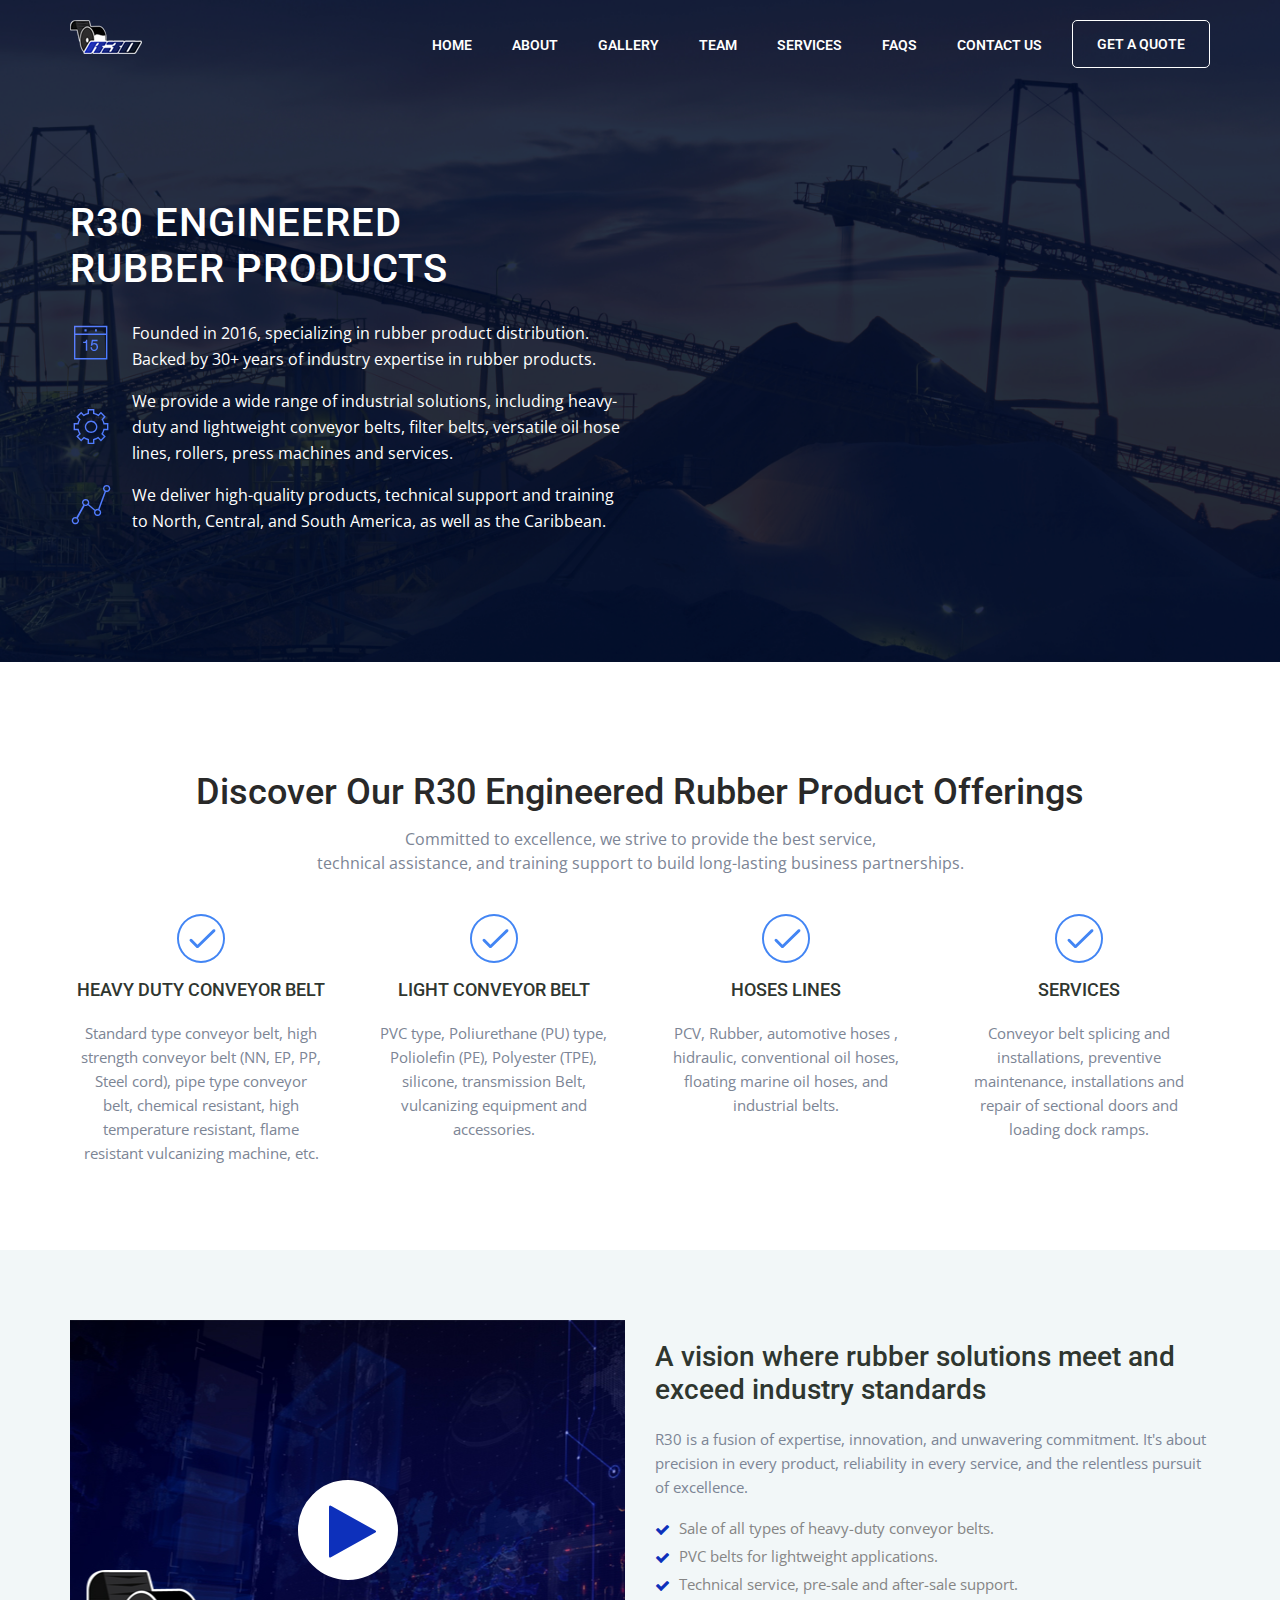
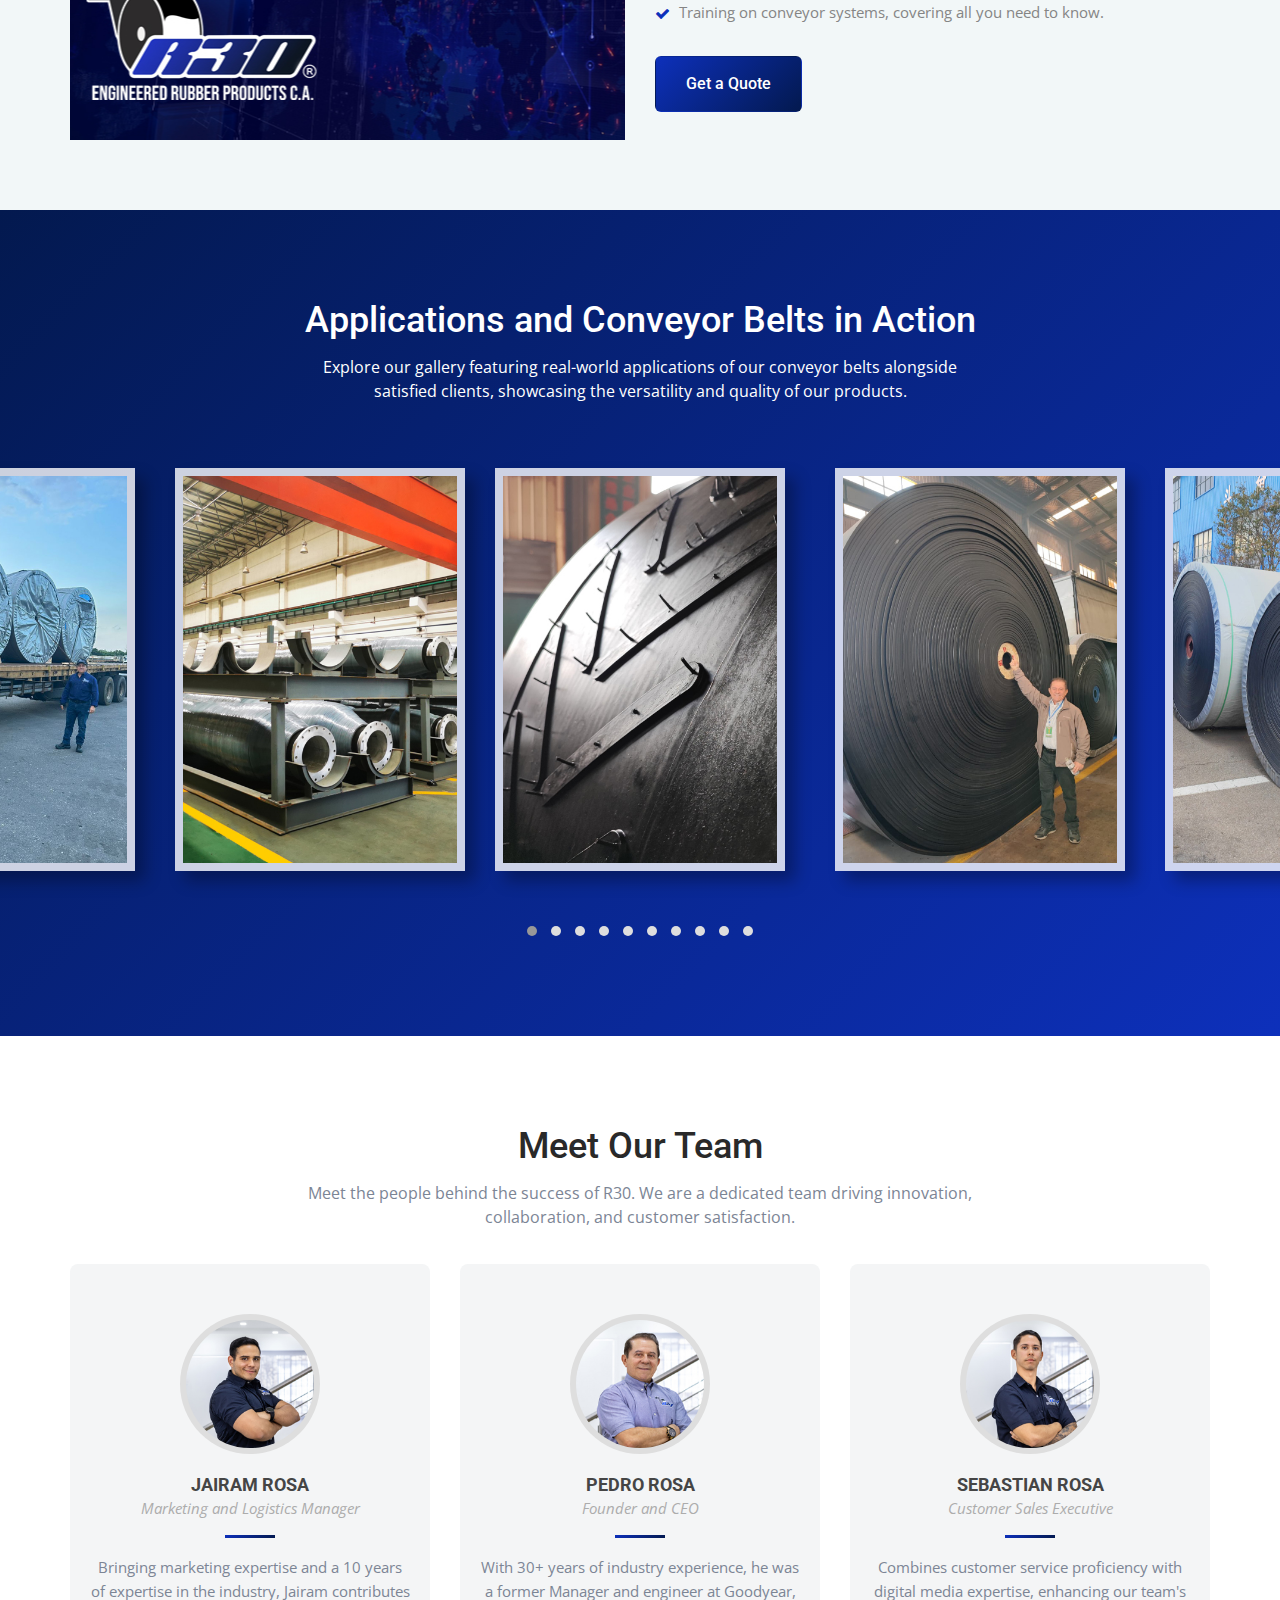
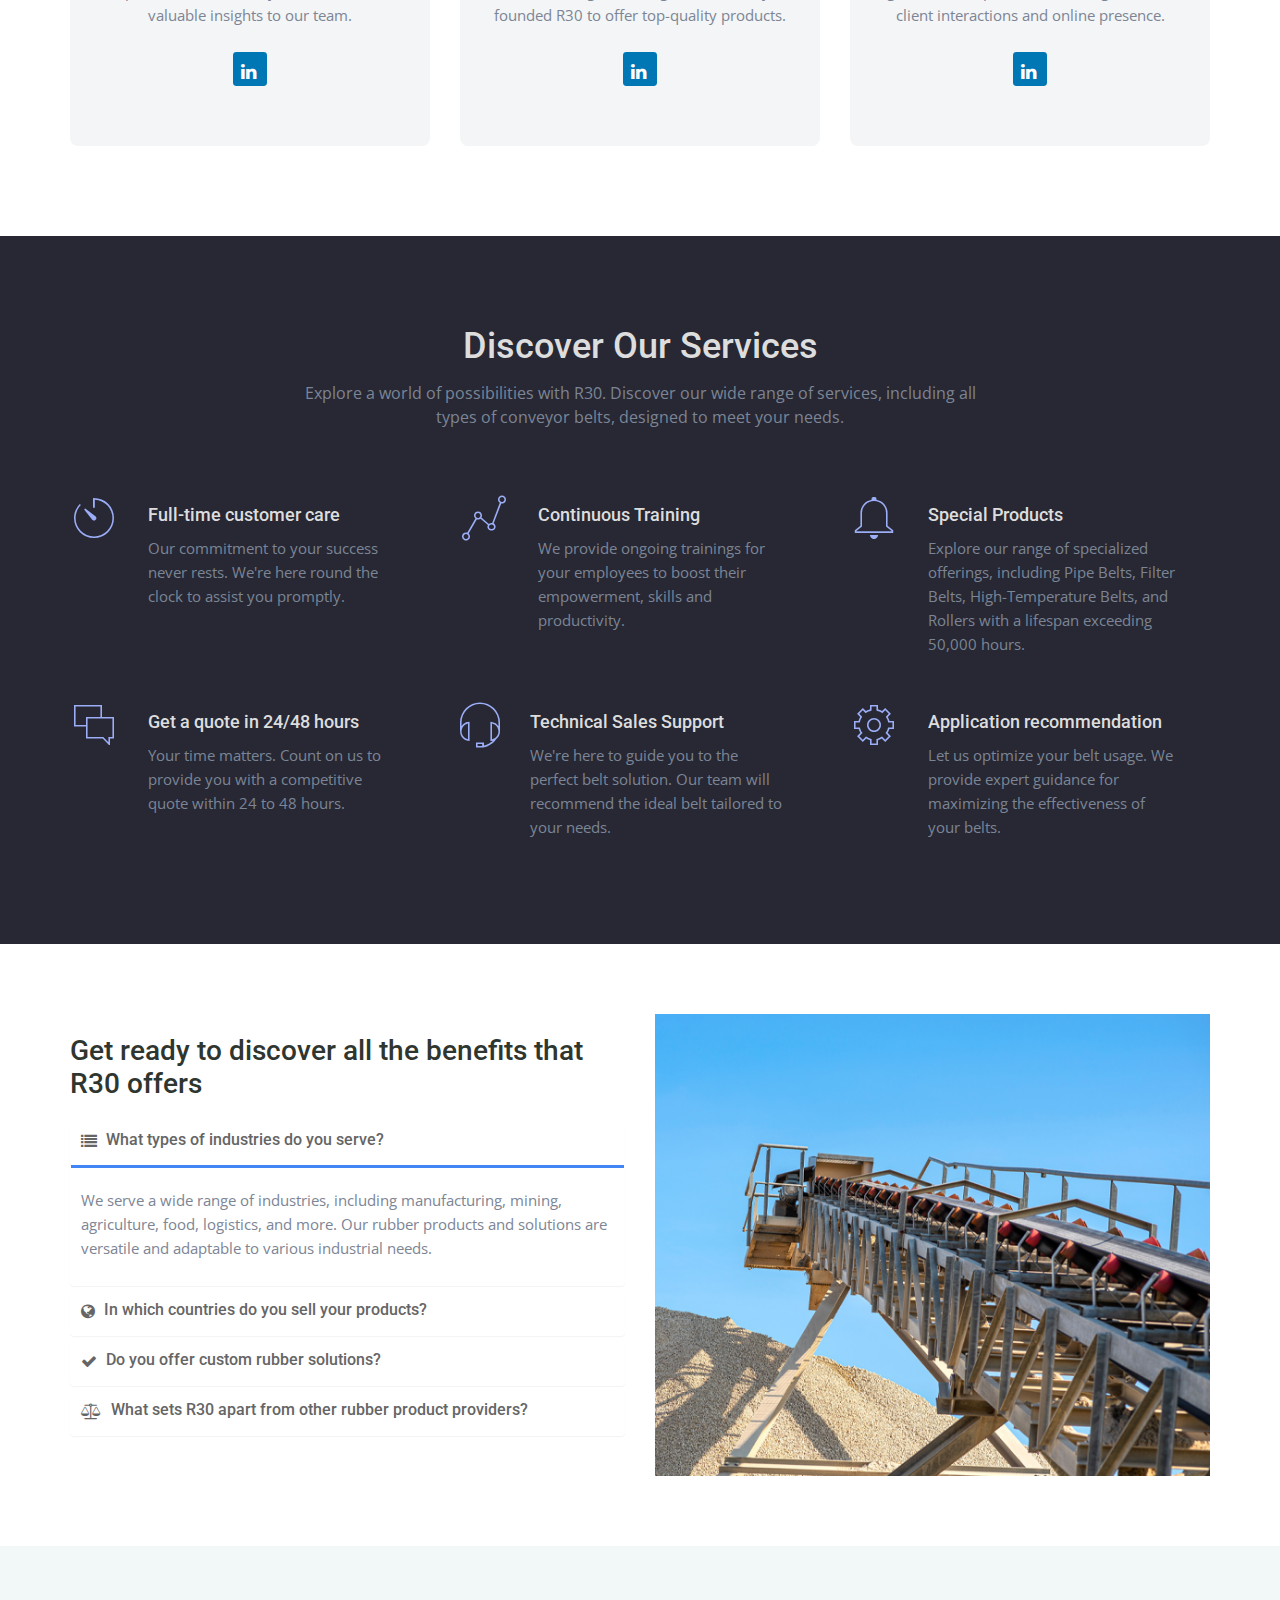
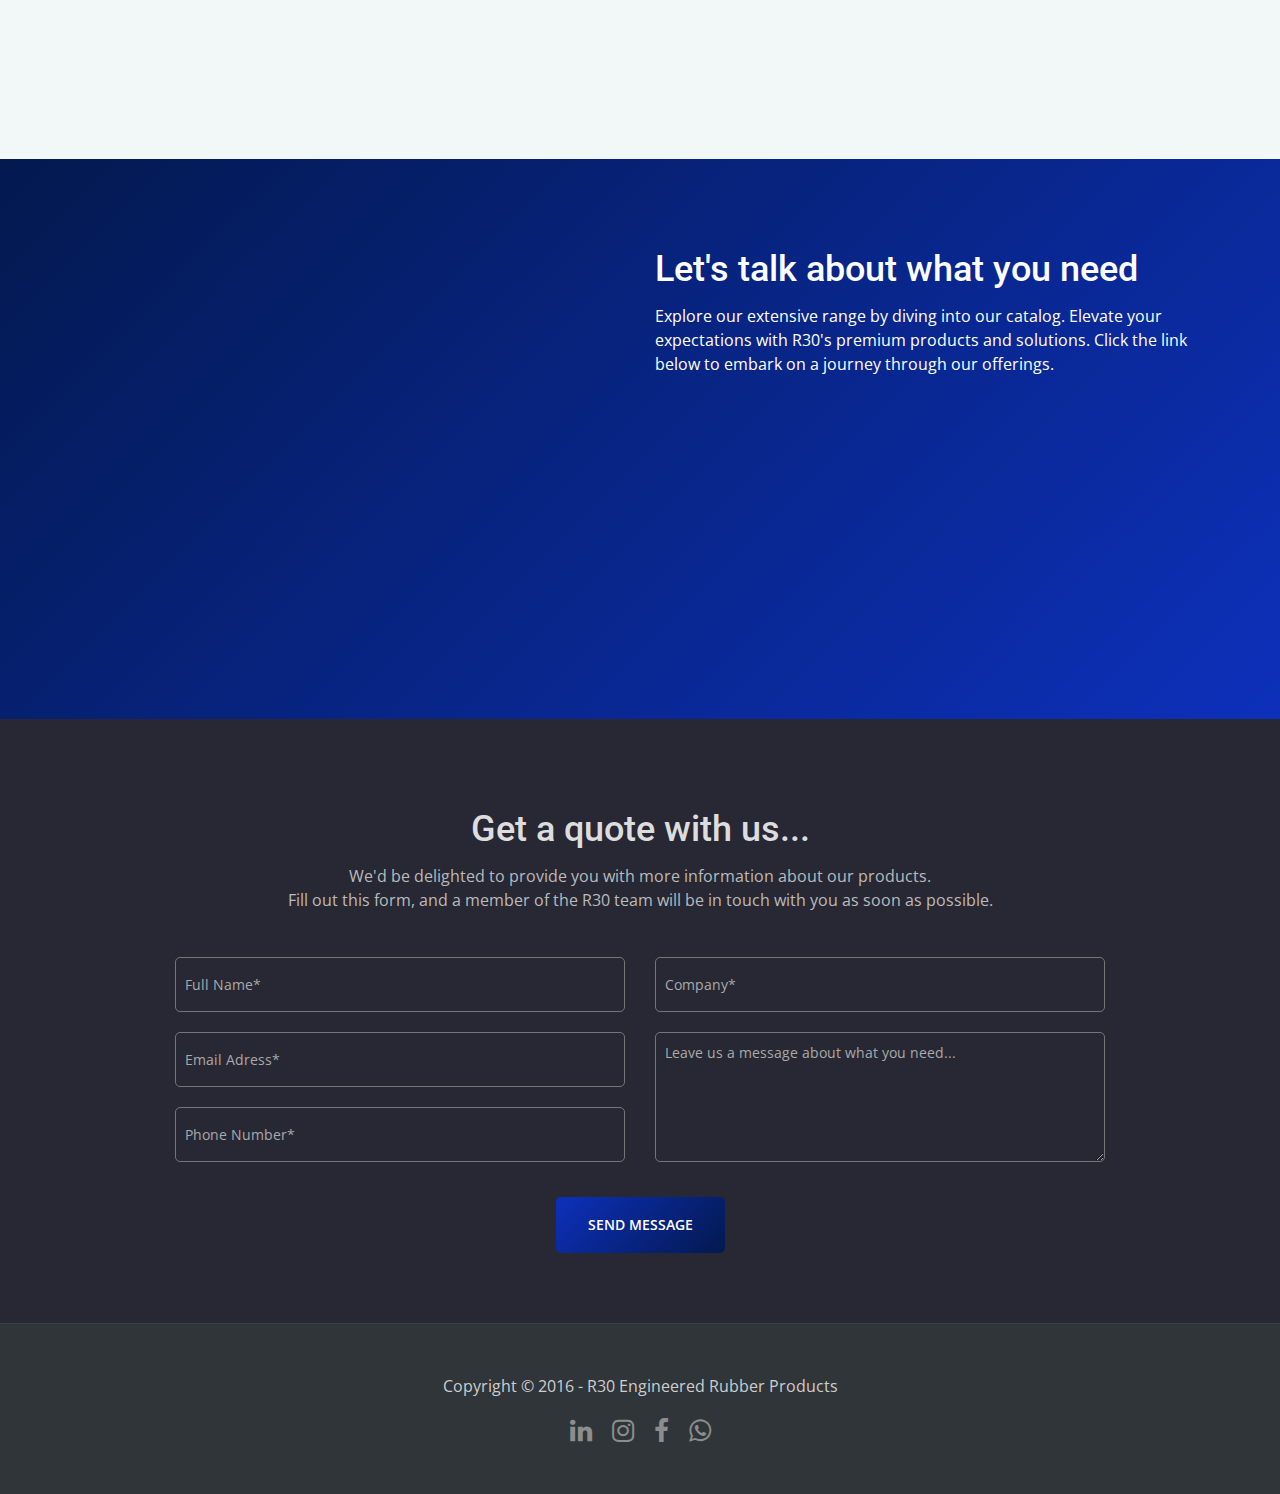
==== commit 6e0879a5: "New changes" ====
--- a/index.html
+++ b/index.html
@@ -84,7 +84,7 @@
 
                         <li><a href="#services">Services</a></li>
 
-                        <li><a href="#features">Features</a></li>
+                        <li><a href="#features">FAQs</a></li>
 
                         <li><a href="#contact-us">Contact Us</a></li>
 
@@ -124,17 +124,17 @@
 
                         <li class="wow fadeIn" data-wow-delay="0.5s" style="visibility: visible; animation-delay: 0.5s; animation-name: fadeIn;">
                             <i class="pe-7s-date blue"></i> 
-                            Founded in 2015, specializing in rubber product distribution. Backed by 30+ years of industry expertise in rubber products.
+                            Founded in 2016, specializing in rubber product distribution. Backed by 30+ years of industry expertise in rubber products.
                         </li>
 
-                        <li class="wow fadeIn" data-wow-delay="1s" style="visibility: visible; animation-delay: 1s; animation-name: fadeIn;">
+                        <li class="wow fadeIn divrow gap1 acenter" data-wow-delay="1s" style="visibility: visible; animation-delay: 1s; animation-name: fadeIn;">
                             <i class="pe-7s-config blue"></i> 
-                            From heavy-duty to light conveyor belts, and versatile hose lines, we offer diverse industrial solutions.
+														We provide a wide range of industrial solutions, including heavy-duty and lightweight conveyor belts, filter belts, versatile oil hose lines, rollers, press machines and services.
                         </li>
 
                         <li class="wow fadeIn" data-wow-delay="1.25s" style="visibility: visible; animation-delay: 1.25s; animation-name: fadeIn;">
                             <i class="pe-7s-graph1 blue"></i> 
-                            We deliver high-quality products and training support to North, Central, and South America, as well as the Caribbean.
+                            We deliver high-quality products, technical support and training to North, Central, and South America, as well as the Caribbean.
                         </li>
 
                     </ul>
@@ -165,60 +165,76 @@
 				<!--begin col-md-12 -->
 				<div class="col-md-12 text-center padding-top-20">
 
-					<h2 class="section-title">Discover Our Engineered Rubber Product Offerings</h2>
+					<h2 class="section-title">Discover Our R30 Engineered Rubber Product Offerings</h2>
 
 					<p class="section-subtitle">Committed to excellence, we strive to provide the best service,<br>technical assistance, and training support to build long-lasting business partnerships.</p>
 					
 				</div>
 				<!--end col-md-12 -->
 
-				<!--begin col-md-4 -->
-				<div class="col-md-4">
+				<!--begin col-md-3 -->
+				<div class="col-md-3">
 
 					<div class="about-box">
 
 						<i class="pe-7s-check hi-icon"></i>
 
-						<h3>HEAVY DUTY CONVEYOR BELT</h3>
-
-						<p>Standard type conveyor belt, high stenght conveyor belt (NN, EP, PP, Steel cord), pipe type conveyor belt, chemical resistant, high temperature resistant, flame resistant vulcanizing machine, etc.</p>
+						<h6>HEAVY DUTY CONVEYOR BELT</h6>
+
+						<p>Standard type conveyor belt, high strength conveyor belt (NN, EP, PP, Steel cord), pipe type conveyor belt, chemical resistant, high temperature resistant, flame resistant vulcanizing machine, etc.</p>
 						
 					</div>
 
 				</div>
-				<!--end col-md-4 -->
-
-				<!--begin col-md-4 -->
-				<div class="col-md-4">
+				<!--end col-md-3 -->
+
+				<!--begin col-md-3 -->
+				<div class="col-md-3">
 
 					<div class="about-box">
 
 						<i class="pe-7s-check hi-icon"></i>
 
-						<h3>LIGHT CONVEYOR BELT</h3>
-
-						<p>PVC type, Poliurethane (PU) type, Poliolefin (PE), Polyester (TPE), silicone, transmission Belt, equipment and accessories.</p>
+						<h6>LIGHT CONVEYOR BELT</h6>
+
+						<p>PVC type, Poliurethane (PU) type, Poliolefin (PE), Polyester (TPE), silicone, transmission Belt, vulcanizing equipment and accessories.</p>
 						
 					</div>
 
 				</div>
-				<!--end col-md-4 -->
-
-				<!--begin col-md-4 -->
-				<div class="col-md-4">
+				<!--end col-md-3 -->
+
+				<!--begin col-md-3-->
+				<div class="col-md-3">
 
 					<div class="about-box">
 
 						<i class="pe-7s-check hi-icon"></i>
 
-						<h3>HOSES LINES</h3>
-
-						<p>PCV, Rubber, hidraulic, conventional oil hoses, floating marine oil hoses, and industrial belts.</p>
+						<h6>HOSES LINES</h6>
+
+						<p>PCV, Rubber, automotive hoses , hidraulic, conventional oil hoses, floating marine oil hoses, and industrial belts.</p>
 						
 					</div>
 
 				</div>
-				<!--end col-md-4 -->
+				<!--end col-md-3 -->
+
+				<!--begin col-md-3 -->
+				<div class="col-md-3">
+
+					<div class="about-box">
+
+						<i class="pe-7s-check hi-icon"></i>
+
+						<h6>SERVICES</h6>
+
+						<p>Conveyor belt splicing and installations, preventive maintenance, installations and repair of sectional doors and loading dock ramps.</p>
+						
+					</div>
+
+				</div>
+				<!--end col-md-3 -->
 	       
 	        </div>
 	        <!--end row -->
@@ -271,7 +287,7 @@
 
                         <li><i class="fa fa-check lyla"></i> PVC belts for lightweight applications.</li>
 
-                        <li><i class="fa fa-check lyla"></i> Technical consultancy</li>
+                        <li><i class="fa fa-check lyla"></i> Technical service, pre-sale and after-sale support.</li>
 
                         <li><i class="fa fa-check lyla"></i> Training on conveyor systems, covering all you need to know.</li>
 
@@ -332,6 +348,9 @@
 
 						<img src="./images/gallery-images/8.jpg" alt="showcase" class="gallery-show">
 					
+						<img src="./images/gallery-images/9.jpg" alt="showcase" class="gallery-show">
+
+						<img src="./images/gallery-images/10.jpg" alt="showcase" class="gallery-show">
 					</div>
 					<!--end owl carousel -->
 
@@ -377,13 +396,35 @@
 					
 				</div>
 				<!--end col-md-12 -->
+
+								<!--begin team-item -->
+								<div class="col-sm-6 col-md-4">
+
+									<div class="team-item">
+									
+											<img src="./images/jairam.jpg" class="team-img" alt="pic">
+											
+											<h3>Jairam Rosa</h3>
+											
+											<div class="team-info"><p>Marketing and Logistics Manager</p></div>
+
+											<p>Bringing marketing expertise and a 10 years of expertise in the industry, Jairam contributes valuable insights to our team.</p>
+									
+											<ul class="team-icon">
+													<li><a href="https://www.linkedin.com/in/jairam-rosa-0000a176" class="linkedin" target="_blank"><i class="fa fa-linkedin"></i></a></li>
+											</ul>
+											
+									</div>
+
+								</div>
+								<!--end team-item -->
                 
                 <!--begin team-item -->
                 <div class="col-sm-6 col-md-4">
 
 	                <div class="team-item">
 	                
-	                    <img src="http://placehold.it/200x200" class="team-img" alt="pic">
+	                    <img src="./images/pedro.jpg" class="team-img" alt="pic">
 	                   
 	                    <h3>Pedro Rosa</h3>
 	                    
@@ -392,32 +433,10 @@
 	                    <p>With 30+ years of industry experience, he was a former Manager and engineer at Goodyear, founded R30 to offer top-quality products.</p>
 	                
 	                    <ul class="team-icon">
-	                        <li><a href="https://www.linkedin.com/in/pedro-rosas-1624b0122" class="linkedin" target="_blank"><i class="fa fa-linkedin"></i></a></li>
+	                        <li><a href="https://www.linkedin.com/company/r30-engineered-rubber-products/" class="linkedin" target="_blank"><i class="fa fa-linkedin"></i></a></li>
 	                    </ul>
 	                    
                 	</div>
-
-                </div>
-                <!--end team-item -->
-                 
-                <!--begin team-item -->
-                <div class="col-sm-6 col-md-4">
-
-	                <div class="team-item">
-	                
-	                    <img src="http://placehold.it/200x200" class="team-img" alt="pic">
-	                   
-	                    <h3>Jairam Rosa</h3>
-	                    
-	                    <div class="team-info"><p>Marketing and Logistics Manager</p></div>
-
-	                    <p>Bringing marketing expertise and a 10 years of expertise in the industry, Jairam contributes valuable insights to our team.</p>
-	                
-	                    <ul class="team-icon">
-	                        <li><a href="https://www.linkedin.com/in/jairam-rosa-0000a176" class="linkedin" target="_blank"><i class="fa fa-linkedin"></i></a></li>
-	                    </ul>
-	                    
-	                </div>
 
                 </div>
                 <!--end team-item -->
@@ -427,7 +446,7 @@
 
 	                <div class="team-item">
 	                
-	                    <img src="http://placehold.it/200x200" class="team-img" alt="pic">
+	                    <img src="./images/sebas.jpg" class="team-img" alt="pic">
 	                   
 	                    <h3>Sebastian Rosa</h3>
 	                    
@@ -483,7 +502,7 @@
 
 		        		<div class="feature-box-text">
 
-		        			<h4>Support 24/7</h4>
+		        			<h4>Full-time customer care</h4>
 
 		        			<p>Our commitment to your success never rests. We're here round the clock to assist you promptly.</p>
 
@@ -504,7 +523,7 @@
 
 		        			<h4>Continuous Training</h4>
 
-		        			<p>We provide ongoing trainings for your employees to boost their skills and productivity.</p>
+		        			<p>We provide ongoing trainings for your employees to boost their empowerment, skills and productivity.</p>
 
 		        		</div>
 
@@ -559,7 +578,7 @@
 
 		        		<div class="feature-box-text">
 
-		        			<h4>Tactical Sales Support</h4>
+		        			<h4>Technical Sales Support</h4>
 
 		        			<p>We're here to guide you to the perfect belt solution. Our team will recommend the ideal belt tailored to your needs.</p>
 
@@ -685,7 +704,7 @@
 	                                
 	                                <div class="panel-body">
 
-	                                    <p>Absolutely! We specialize in tailor-made rubber solutions. Whether you need custom conveyor belts, unique rubber components, or specific industrial solutions, we work closely with you to meet your exact requirements.</p>
+	                                    <p>Absolutely! We specialize in rubber solutions according to your requirements. Whether you need custom conveyor belts, unique rubber components, or specific industrial solutions, we work closely with you to meet your exact requirements.</p>
 
 	                                </div>
 	                                
@@ -767,7 +786,7 @@
                     
                     <i class="fa fa-check"></i>
                                                
-                    <p class="fun-facts-title"><span class="facts-numbers">+67k</span><br>Belt Meters Sold</p>
+                    <p class="fun-facts-title"><span class="facts-numbers">+120k</span><br>Belt Meters Sold</p>
                         
                 </div>
                 <!--end fun-facts-box -->
@@ -787,7 +806,7 @@
                     
                     <i class="fa fa-users"></i>
                                                
-                    <p class="fun-facts-title"><span class="facts-numbers">+150</span><br>Trained People</p>
+                    <p class="fun-facts-title"><span class="facts-numbers">+520</span><br>Trained People</p>
                         
                 </div>
                 <!--end fun-facts-box -->
@@ -838,10 +857,8 @@
                     <ul class="features-list-hero">
 
                         <li class="wow fadeIn" data-wow-delay="0.5s">
-                            <a href="tel:+584141420185" class="contact-links" target="_blank">
-								<i class="pe-7s-phone hi-icon"></i> 
-                            	Call us here +58 414 142 0185
-							</a>
+															<i class="pe-7s-phone hi-icon"></i> 
+                            	Call us here <a href="tel:+584141420185" class="contact-links" target="_blank">+58 414 142 0185</a> / <a href="tel:+17633888049" class="contact-links" target="_blank">+1 763 388 8049</a>
                         </li>
 
 						<li class="wow fadeIn" data-wow-delay="0.75s">
@@ -852,9 +869,9 @@
                         </li>
 
                         <li class="wow fadeIn" data-wow-delay="1s">
-                            <a href="mailto:example@example.com" class="contact-links" target="_blank">
+                            <a href="mailto:info@r30-erp.com" class="contact-links" target="_blank">
 								<i class="pe-7s-mail hi-icon"></i> 
-                            	Click here to send us an email
+                            	Click here to send us an email to info@r30-erp.com
 							</a>
                         </li>
 
@@ -926,9 +943,9 @@
                     <!--begin col-md-6-->
                     <div class="col-md-6">
 
-						<input class="contact-input white-input" required="" name="contact_company" placeholder="Company*" type="text">
-
-                        <textarea class="contact-commnent white-input" rows="2" cols="20" name="contact_message" placeholder="Leave us a message about what you need..."></textarea>
+											<input class="contact-input white-input" required="" name="contact_company" placeholder="Company*" type="text">
+
+											<textarea class="contact-commnent white-input" rows="2" cols="20" name="contact_message" placeholder="Leave us a message about what you need..."></textarea>
 
                     </div>
                     <!--end col-md-6-->
@@ -965,7 +982,7 @@
                 <!--begin col-md-12 -->
                 <div class="col-md-12 text-center">
                    
-                    <p>Copyright © 2015 - R30 Engineered Rubber Products</p>
+                    <p>Copyright © 2016 - R30 Engineered Rubber Products</p>
 
                     <!--begin footer_social -->
                     <ul class="footer_social">
--- a/css/style.css
+++ b/css/style.css
@@ -1795,7 +1795,107 @@
 }
 
 /* ========================================================== */
-/* 			             12. MEDIA QUERIES                    */
+/* 			             12. GLOBAL CLASES                        */
+/* ========================================================== */
+
+.start {
+  display: flex;
+  justify-content: flex-start;
+  align-items: center;
+}
+.astart {
+  display: flex;
+  align-items: flex-start;
+}
+.jstart {
+  display: flex;
+  justify-content: flex-start;
+}
+.tstart {text-align: start}
+.end {
+  display: flex;
+  justify-content: flex-end;
+  align-items: center;
+}
+.aend {
+  display: flex;
+  align-items: flex-end;
+}
+.jend {
+  display: flex;
+  justify-content: flex-end;
+}
+.tend {text-align: end}
+.center {
+  display: flex;
+  justify-content: center;
+  align-items: center;
+}
+.acenter {
+  display: flex;
+  align-items: center;
+}
+.jcenter {
+  display: flex;
+  justify-content: center;
+}
+.tcenter {text-align: center}
+.space {
+  display: flex;
+  justify-content: space-between;
+  align-items: center;
+}
+.tspace {text-align: justify}
+.jspace {
+  display: flex;
+  justify-content: space-between;
+}
+.spacea {
+  display: flex;
+  justify-content: space-around;
+}
+.spacee {
+  display: flex;
+  justify-content: space-evenly;
+}
+.relative {position: relative}
+.centera {
+  position: absolute;
+  margin: auto;
+  top: 0;
+  bottom: 0;
+  left: 0;
+  right: 0;
+}
+
+.divrow {
+  display: flex;
+  flex-direction: row;
+}
+.divrow_inv {
+  display: flex;
+  flex-direction: row-reverse;
+}
+.divcol {
+  display: flex;
+  flex-direction: column;
+}
+.divcol_inv {
+  display: flex;
+  flex-direction: column-reverse;
+}
+.wrap {
+  --fb: initial;
+  display: flex;
+  flex-wrap: wrap;
+  & > * {flex-basis: var(--fb) !important}
+}
+.bold{
+  font-weight: 700;
+}
+
+/* ========================================================== */
+/* 			             13. MEDIA QUERIES                    */
 /* ========================================================== */
 @media (max-width: 1200px) {
 	.navbar-brand{
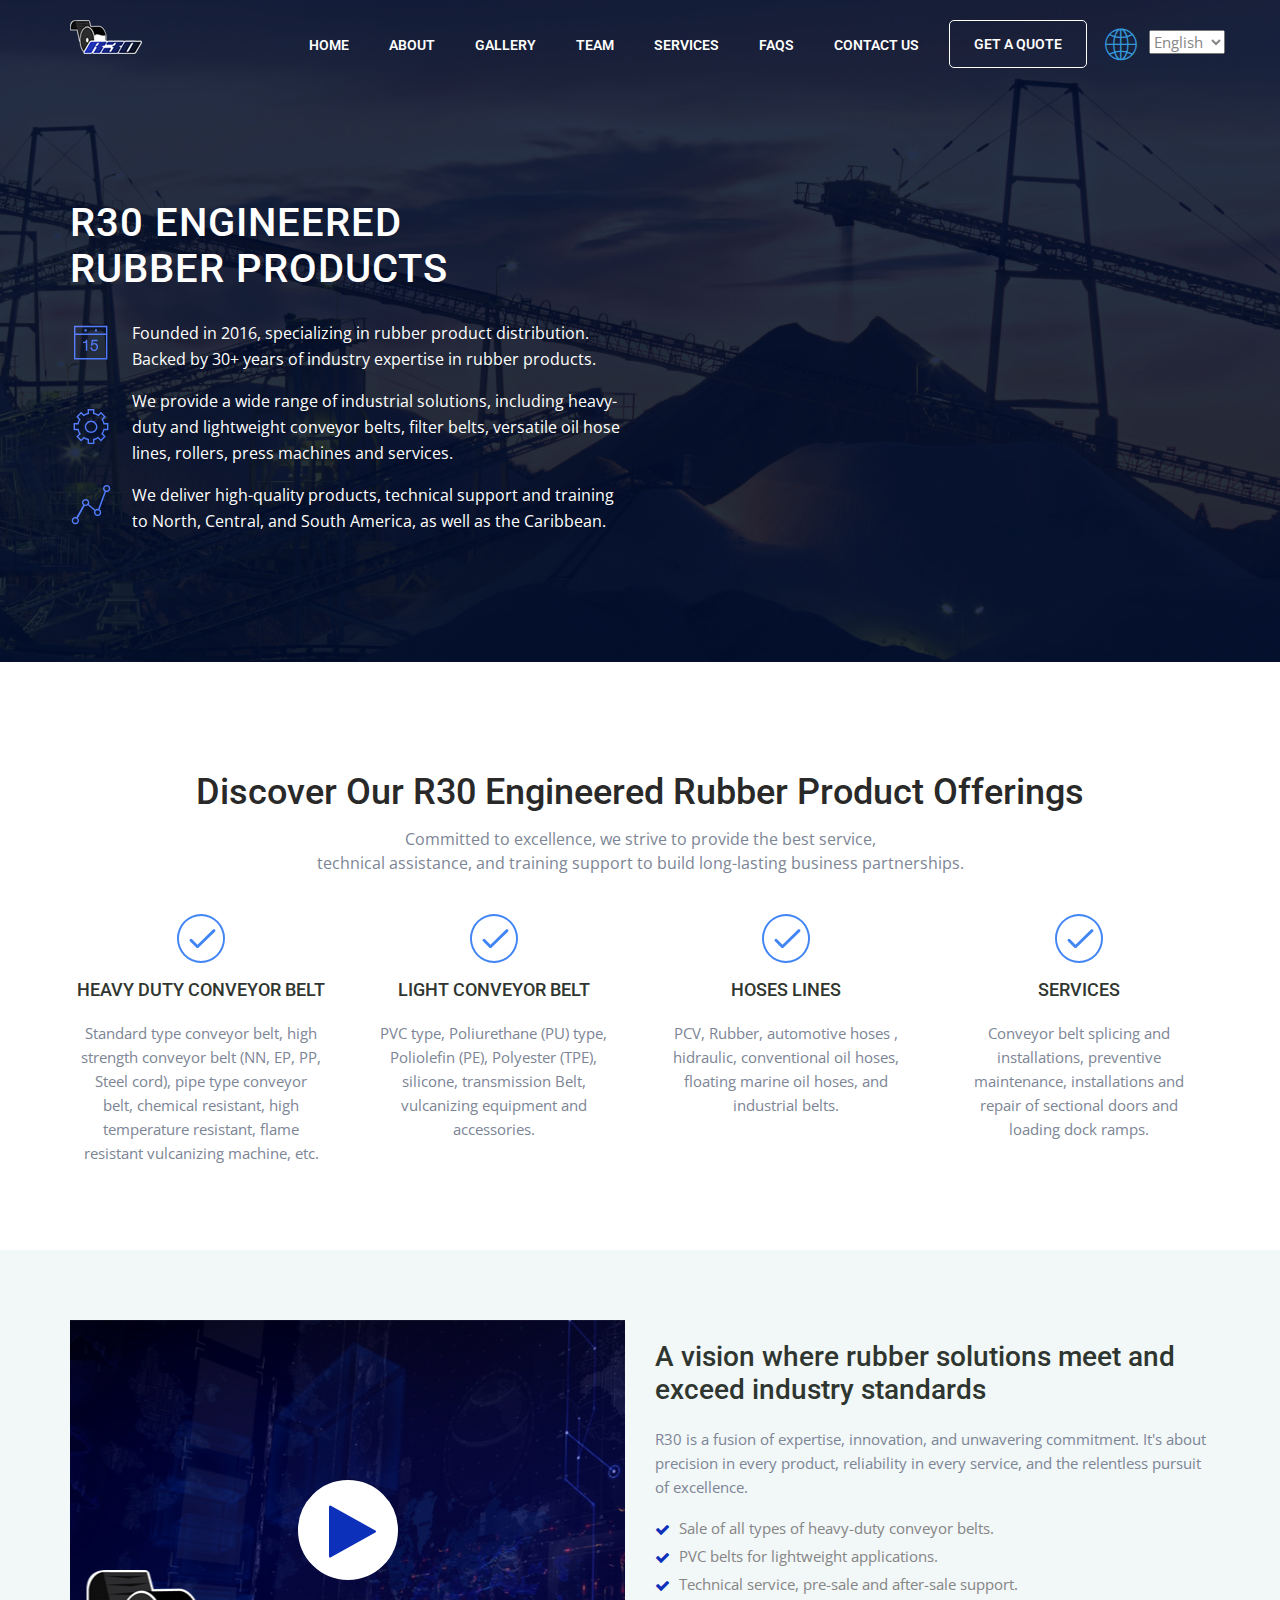
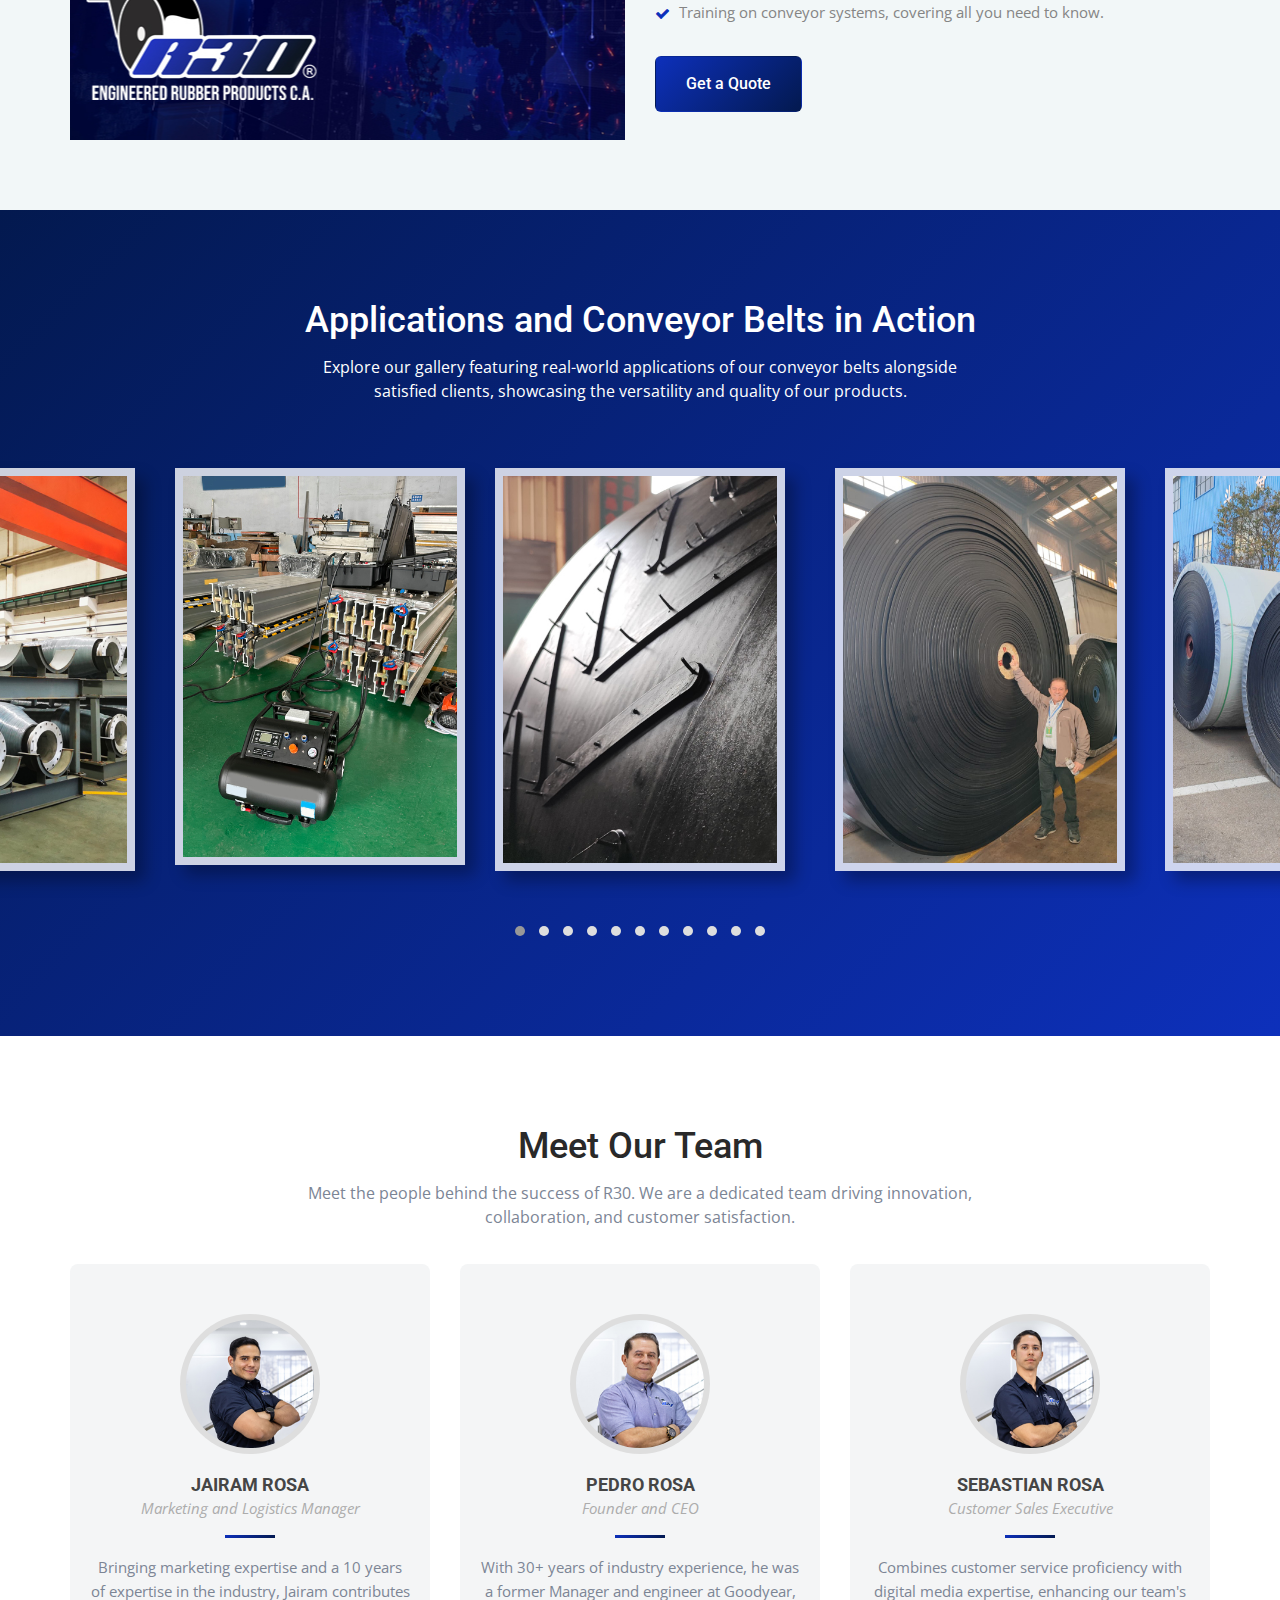
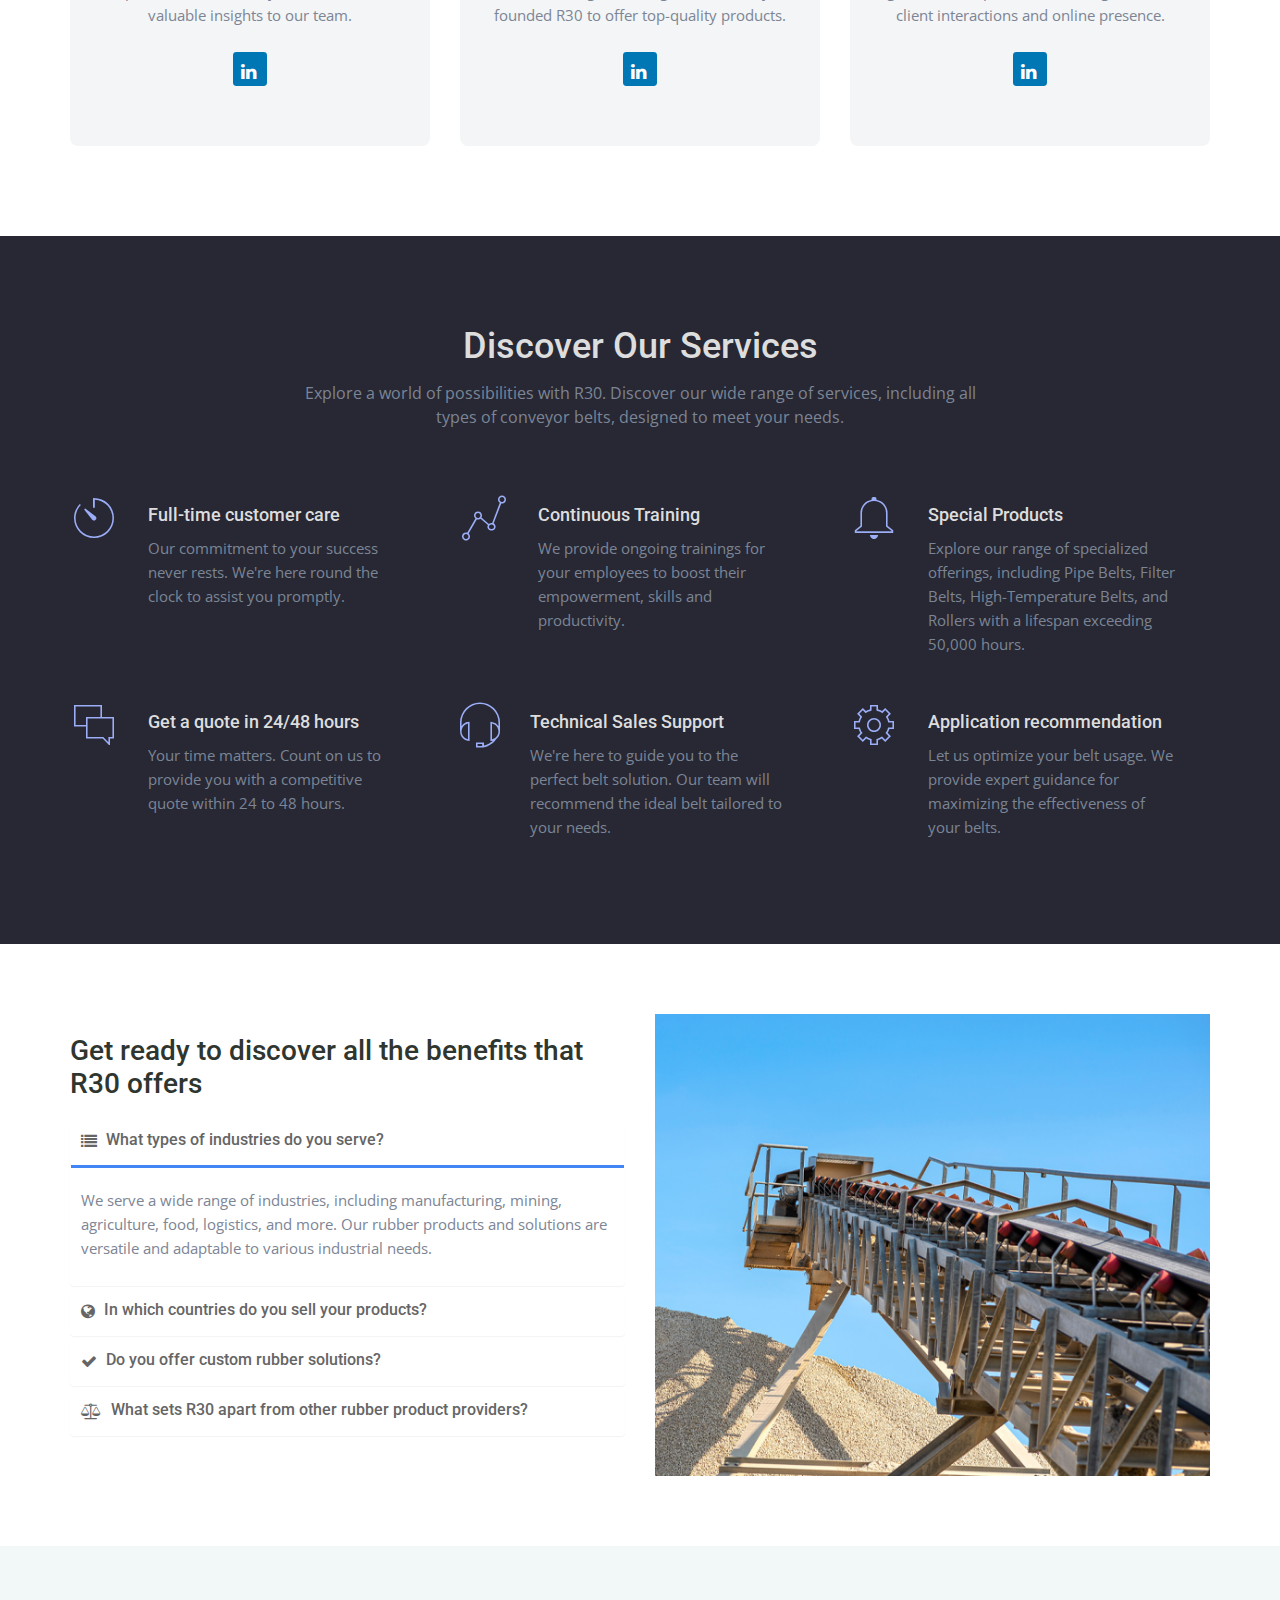
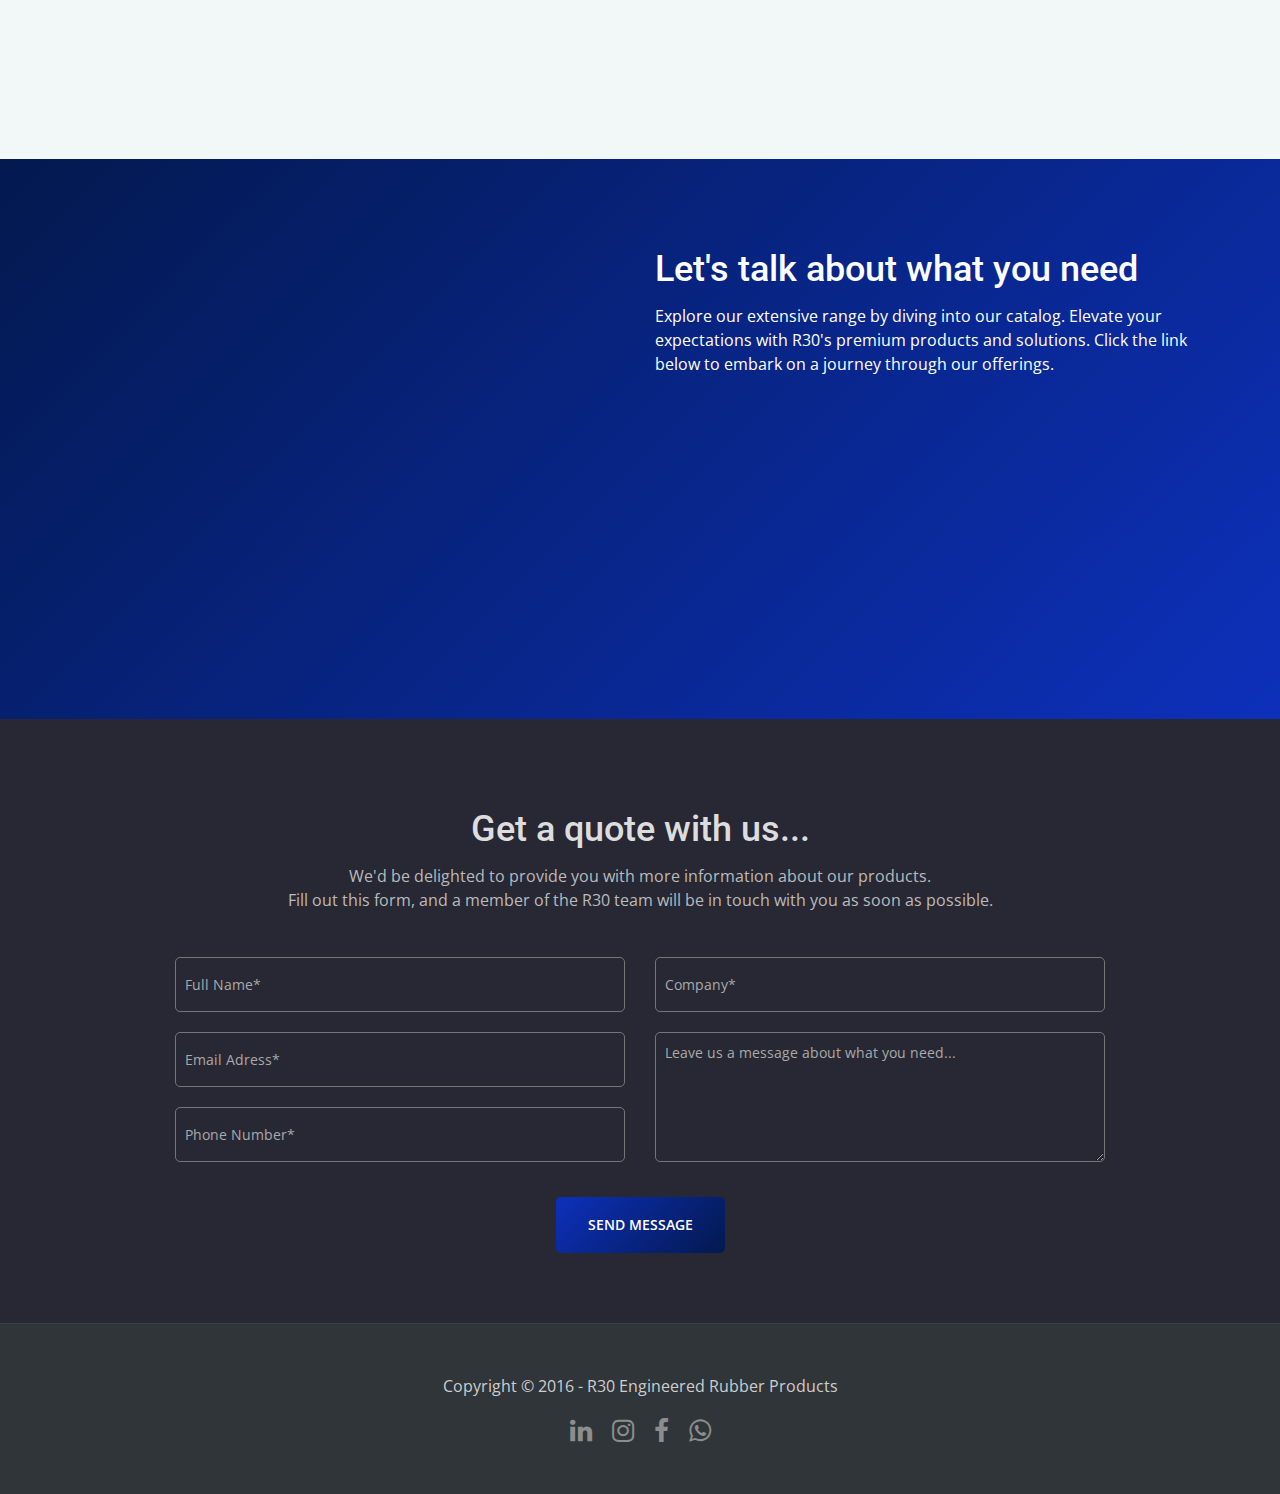
==== commit ece5bff1: "commit" ====
--- a/index.html
+++ b/index.html
@@ -89,7 +89,14 @@
                         <li><a href="#contact-us">Contact Us</a></li>
 
                         <li><a href="#contact" class="discover-btn">Get a Quote</a></li>
-                       
+
+												<li style="height: 50px; padding-block: 5px;">
+													<i class="pe-7s-global blue" style="font-size: 38px;"></i>
+													<select name="dog-names" id="dog-names"> 
+															<option value="EN">English</option> 
+															<option value="EN">Spanish</option> 
+													</select>
+												</li>
                     </ul>
                 </div>
                 <!--end navbar -->
@@ -351,6 +358,8 @@
 						<img src="./images/gallery-images/9.jpg" alt="showcase" class="gallery-show">
 
 						<img src="./images/gallery-images/10.jpg" alt="showcase" class="gallery-show">
+
+						<img src="./images/gallery-images/11.jpg" alt="showcase" class="gallery-show">
 					</div>
 					<!--end owl carousel -->
 
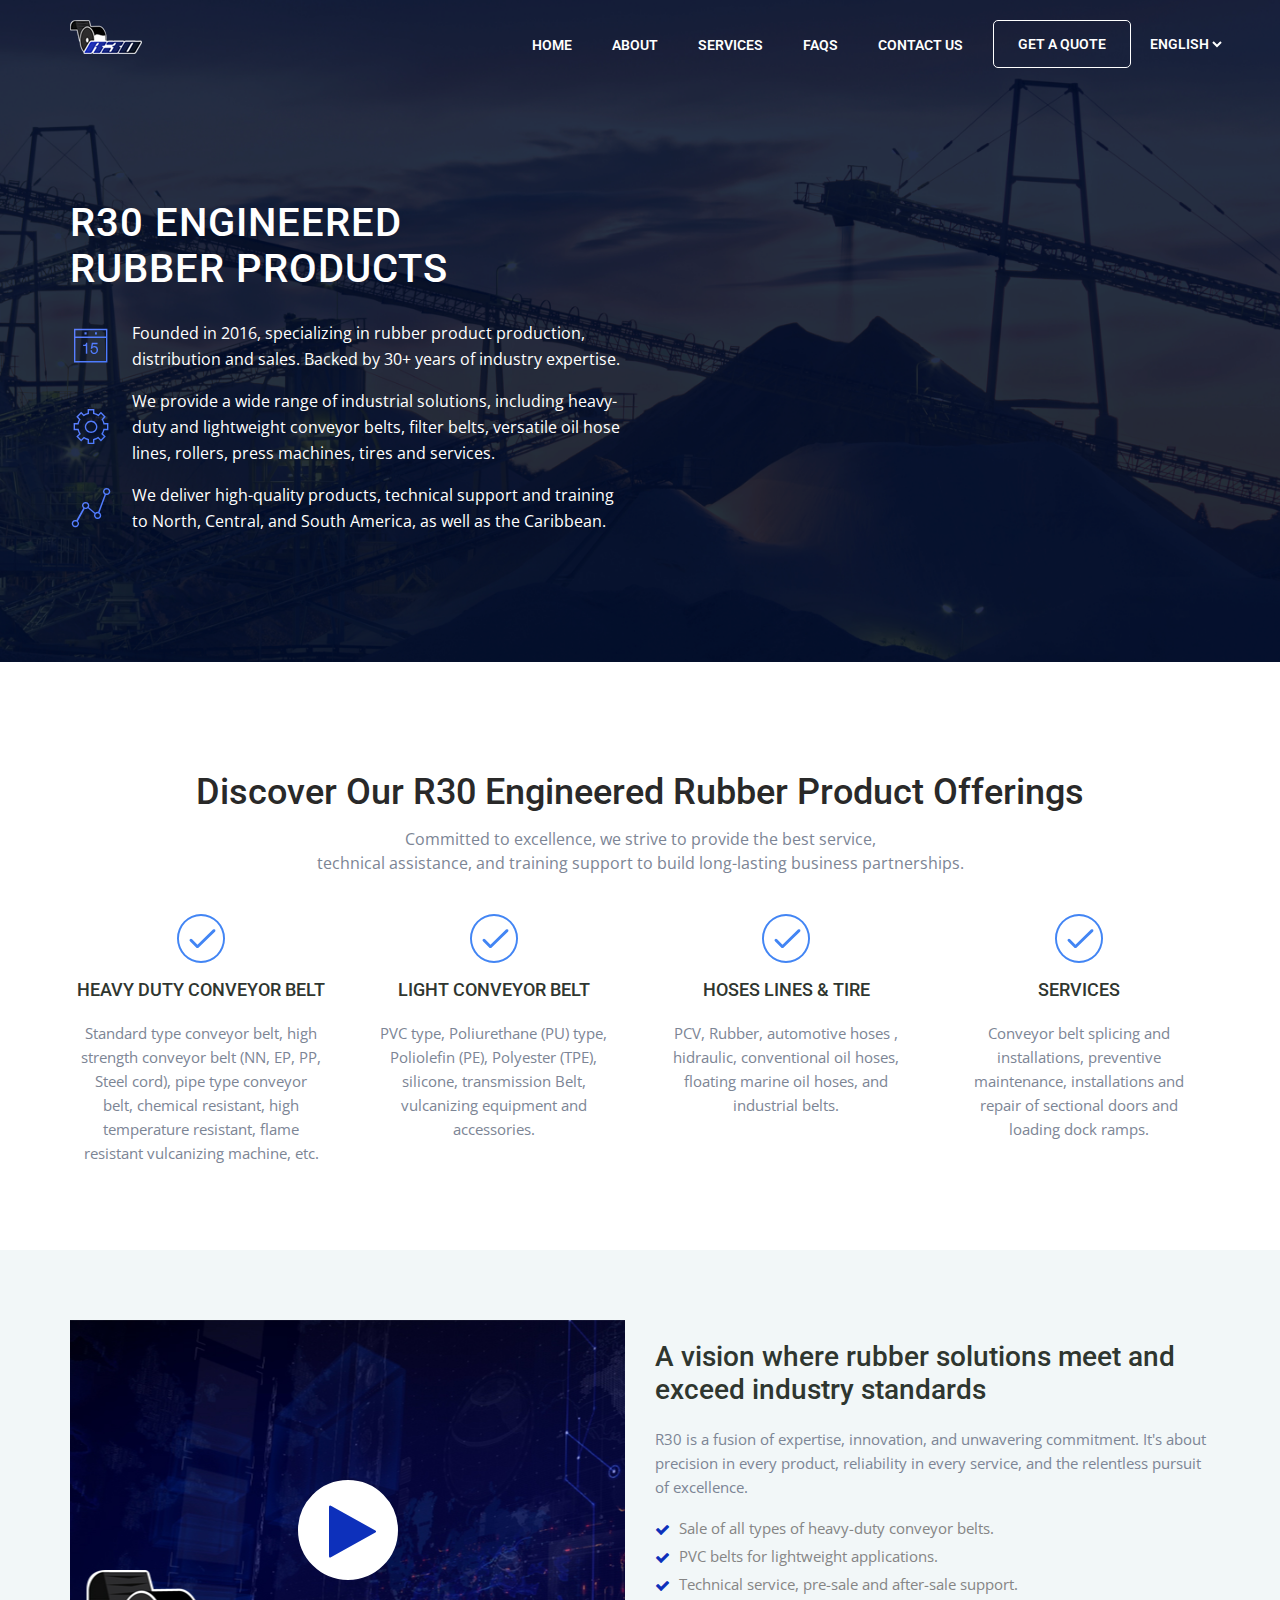
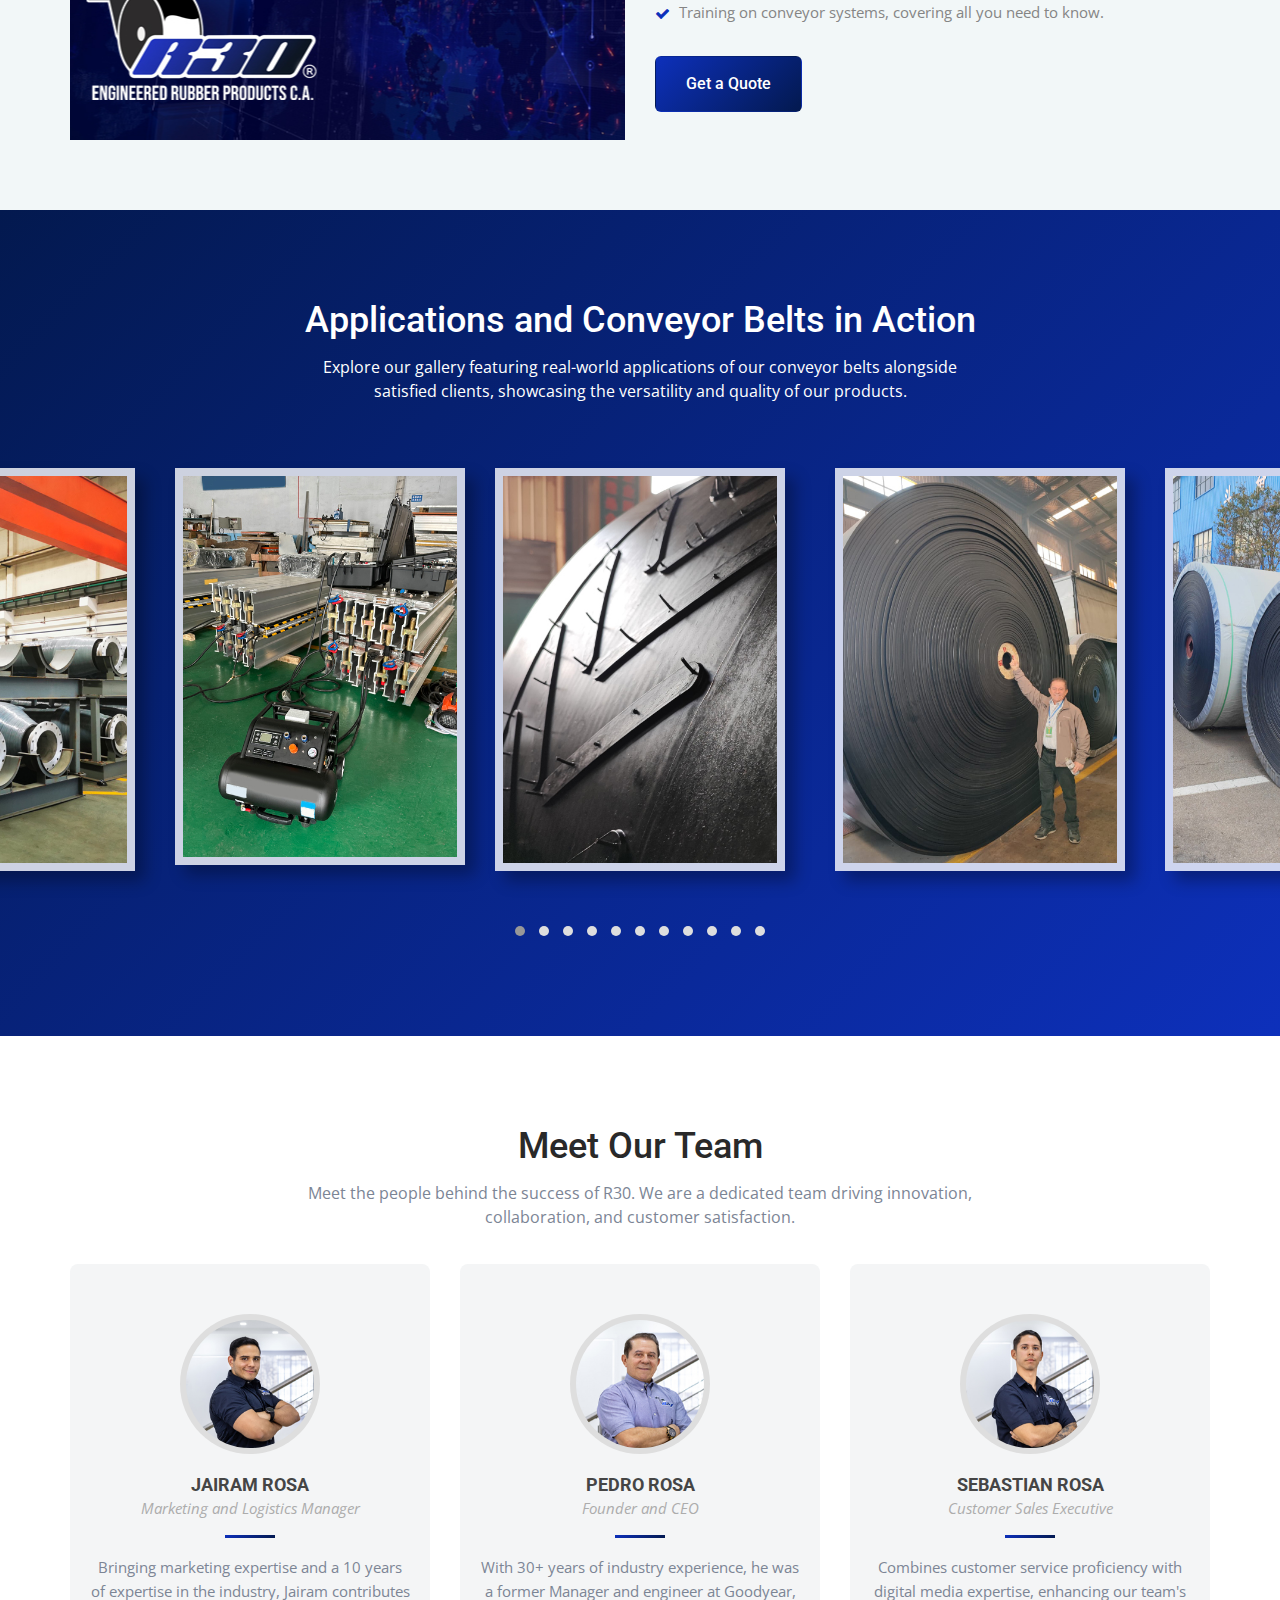
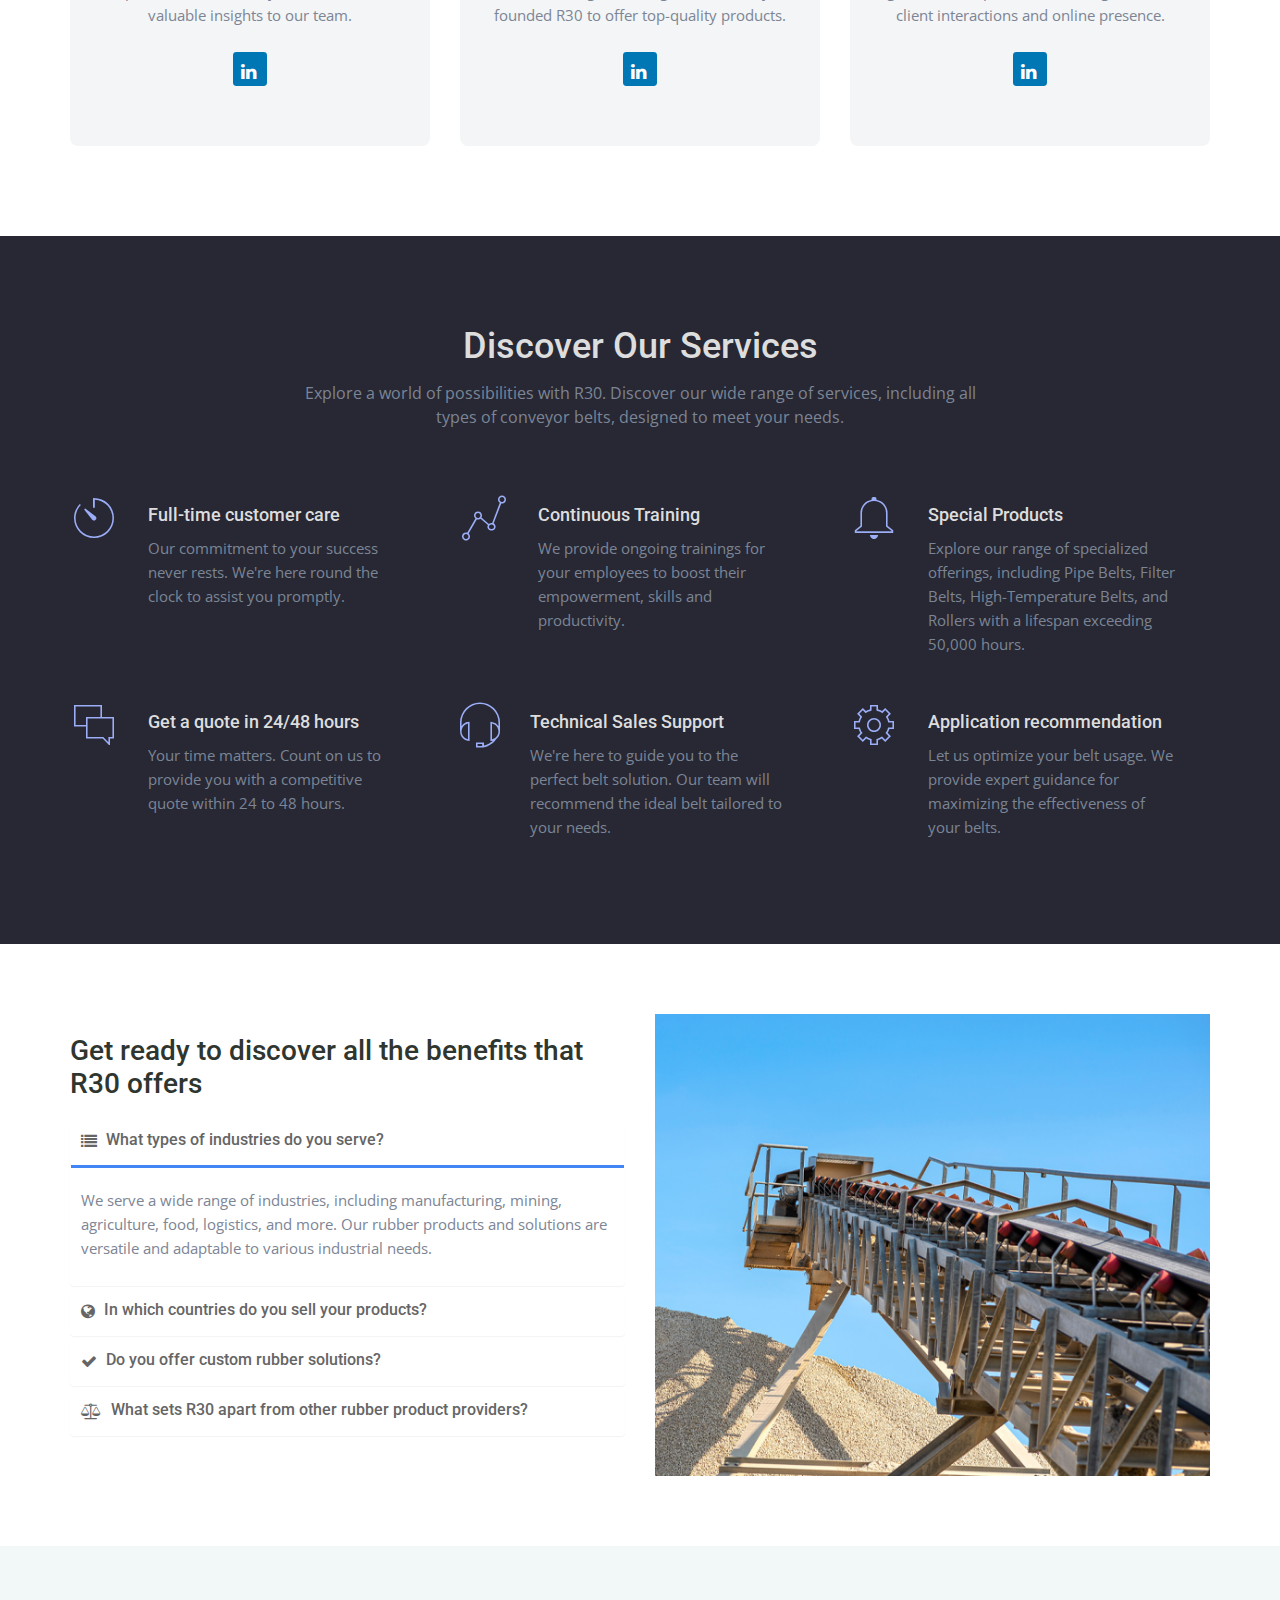
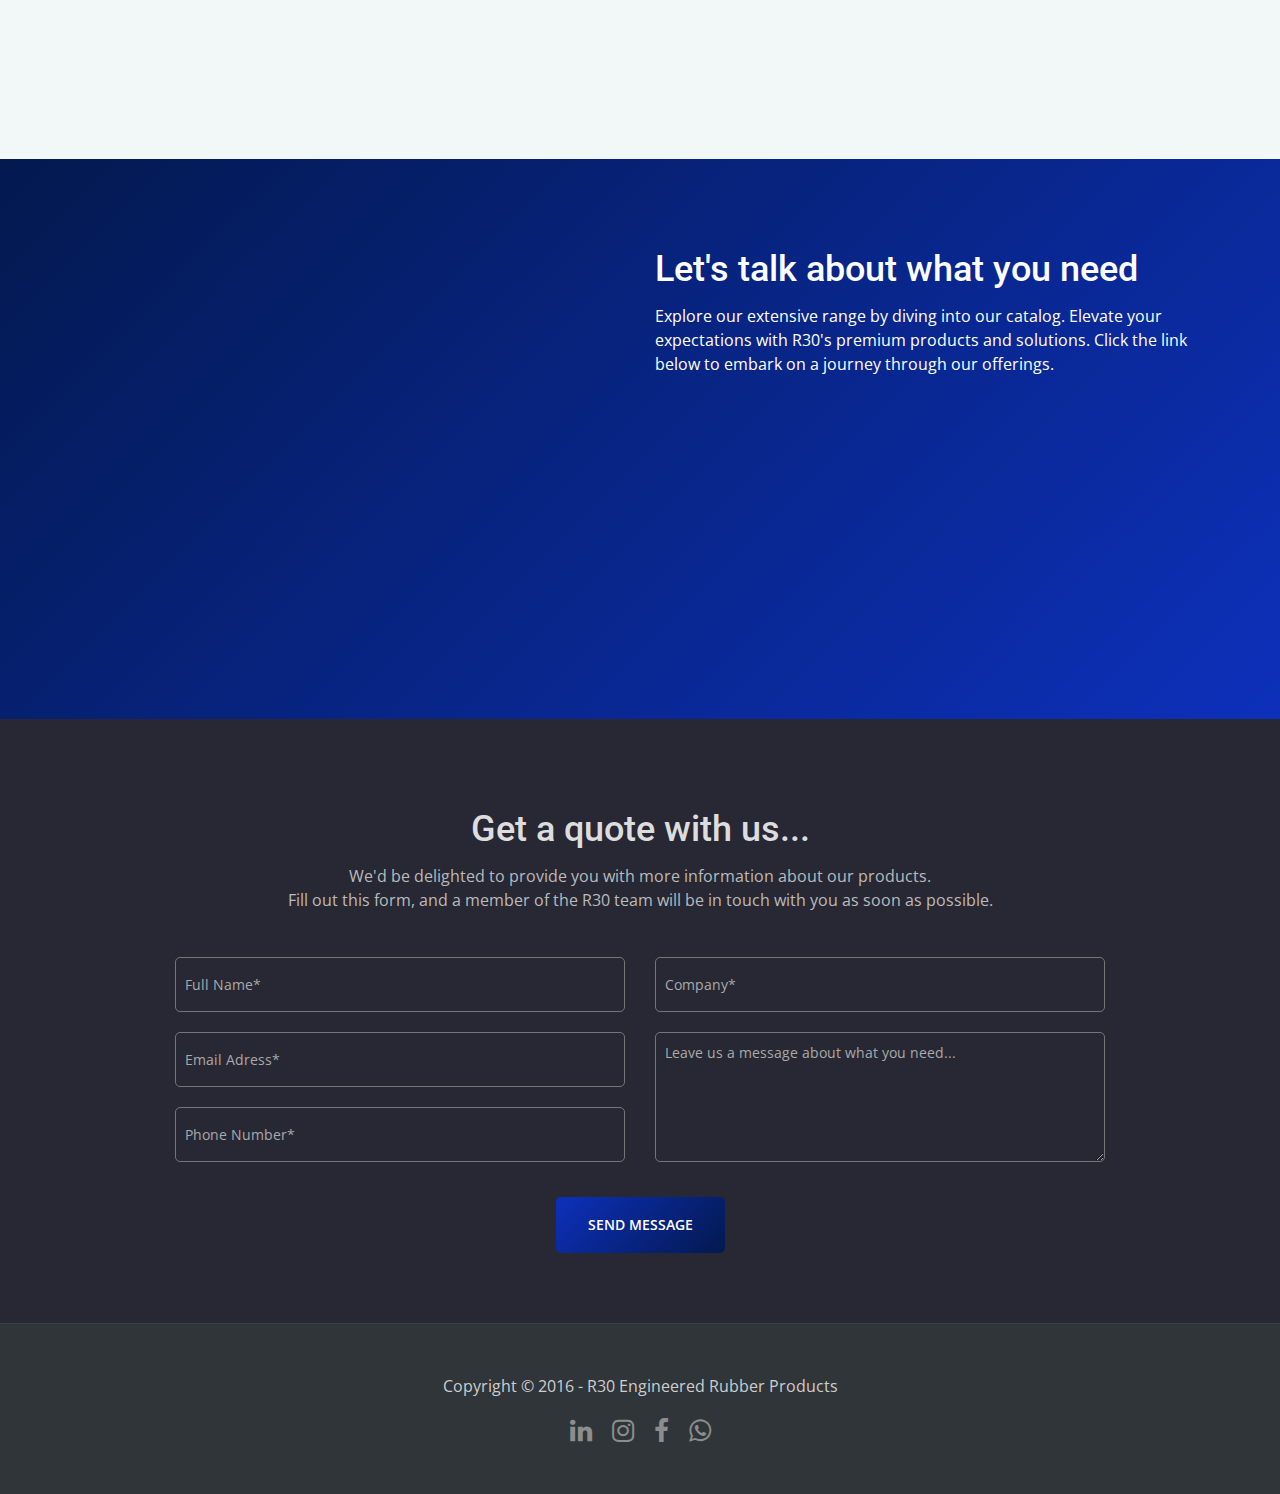
==== commit a3088a58: "added class divrow gap1 acenter to features-list-hero" ====
--- a/index.html
+++ b/index.html
@@ -78,10 +78,6 @@
 
                         <li><a href="#about">About</a></li>
 
-                        <li><a href="#gallery">Gallery</a></li>
-
-                        <li><a href="#team">Team</a></li>
-
                         <li><a href="#services">Services</a></li>
 
                         <li><a href="#features">FAQs</a></li>
@@ -90,13 +86,12 @@
 
                         <li><a href="#contact" class="discover-btn">Get a Quote</a></li>
 
-												<li style="height: 50px; padding-block: 5px;">
-													<i class="pe-7s-global blue" style="font-size: 38px;"></i>
-													<select name="dog-names" id="dog-names"> 
-															<option value="EN">English</option> 
-															<option value="EN">Spanish</option> 
-													</select>
-												</li>
+						<li style="height: 50px; padding-block: 5px;">
+							<select name="languages" class="languages" id="languages"> 
+									<option value="EN">English</option> 
+									<option value="EN">Spanish</option> 
+							</select>
+						</li>
                     </ul>
                 </div>
                 <!--end navbar -->
@@ -129,17 +124,17 @@
                     <!--begin features-list-hero -->
                     <ul class="features-list-hero">
 
-                        <li class="wow fadeIn" data-wow-delay="0.5s" style="visibility: visible; animation-delay: 0.5s; animation-name: fadeIn;">
+                        <li class="wow fadeIn divrow gap1 acenter" data-wow-delay="0.5s" style="visibility: visible; animation-delay: 0.5s; animation-name: fadeIn;">
                             <i class="pe-7s-date blue"></i> 
-                            Founded in 2016, specializing in rubber product distribution. Backed by 30+ years of industry expertise in rubber products.
+                            Founded in 2016, specializing in rubber product production, distribution and sales. Backed by 30+ years of industry expertise.
                         </li>
 
                         <li class="wow fadeIn divrow gap1 acenter" data-wow-delay="1s" style="visibility: visible; animation-delay: 1s; animation-name: fadeIn;">
                             <i class="pe-7s-config blue"></i> 
-														We provide a wide range of industrial solutions, including heavy-duty and lightweight conveyor belts, filter belts, versatile oil hose lines, rollers, press machines and services.
+														We provide a wide range of industrial solutions, including heavy-duty and lightweight conveyor belts, filter belts, versatile oil hose lines, rollers, press machines, tires and services.
                         </li>
 
-                        <li class="wow fadeIn" data-wow-delay="1.25s" style="visibility: visible; animation-delay: 1.25s; animation-name: fadeIn;">
+                        <li class="wow fadeIn divrow gap1 acenter" data-wow-delay="1.25s" style="visibility: visible; animation-delay: 1.25s; animation-name: fadeIn;">
                             <i class="pe-7s-graph1 blue"></i> 
                             We deliver high-quality products, technical support and training to North, Central, and South America, as well as the Caribbean.
                         </li>
@@ -218,7 +213,7 @@
 
 						<i class="pe-7s-check hi-icon"></i>
 
-						<h6>HOSES LINES</h6>
+						<h6>HOSES LINES & TIRE</h6>
 
 						<p>PCV, Rubber, automotive hoses , hidraulic, conventional oil hoses, floating marine oil hoses, and industrial belts.</p>
 						
@@ -795,7 +790,7 @@
                     
                     <i class="fa fa-check"></i>
                                                
-                    <p class="fun-facts-title"><span class="facts-numbers">+120k</span><br>Belt Meters Sold</p>
+                    <p class="fun-facts-title"><span class="facts-numbers">+250k</span><br>Belt Meters Sold</p>
                         
                 </div>
                 <!--end fun-facts-box -->
@@ -867,7 +862,7 @@
 
                         <li class="wow fadeIn" data-wow-delay="0.5s">
 															<i class="pe-7s-phone hi-icon"></i> 
-                            	Call us here <a href="tel:+584141420185" class="contact-links" target="_blank">+58 414 142 0185</a> / <a href="tel:+17633888049" class="contact-links" target="_blank">+1 763 388 8049</a>
+                            	Call us here <a href="tel:+17633888049" class="contact-links" target="_blank">+1 763 388 8049</a> / <a href="tel:+584141420185" class="contact-links" target="_blank">+58 414 142 0185</a><a href="tel:+17633888049" class="contact-links" target="_blank">+1 763 388 8049</a>
                         </li>
 
 						<li class="wow fadeIn" data-wow-delay="0.75s">
--- a/css/style.css
+++ b/css/style.css
@@ -446,7 +446,7 @@
 .navbar-fixed-top.opaque {
 	position: fixed!important;
 	background-color: #fff!important;
-	border-bottom: 1px solid #eee;
+	border-bottom: 2px solid #eee;
 	padding: 20px 0;
 	transition: all 0.25s ease-in-out 0s;
 }
@@ -512,6 +512,38 @@
 
 .navbar-fixed-top.opaque #navbar-collapse-02 .current a.discover-btn {
     color: #fff!important;
+}
+
+select#languages{
+	background: none;
+	color: white;
+	border: none;
+	color:#fff;
+	font-size: 14px !important;
+	line-height: 30px !important;
+	text-transform: uppercase;
+	padding: 10px 0px 10px 0px!important;
+	font-family: 'Roboto', sans-serif;
+	font-weight: 600;
+}
+
+.languagesblack{
+	color: #454545 !important;
+	padding: 10px 20px!important;
+}
+
+select > option {
+	background: white !important;
+	color: #454545 !important;
+}
+
+select:hover{
+	cursor: pointer;
+}
+
+select:focus{
+	text-decoration: none;
+	outline: 0;
 }
 
 /* ========================================================== */
@@ -1691,7 +1723,7 @@
 .fun-facts-box{
 	display: inline-block;
 	width:19%;
-	padding:10px;
+	padding:10px 20px;
 }
 
 .fun-facts-title{
@@ -1897,11 +1929,6 @@
 /* ========================================================== */
 /* 			             13. MEDIA QUERIES                    */
 /* ========================================================== */
-@media (max-width: 1200px) {
-	.navbar-brand{
-		padding-top: 50px;
-	}
-}
 
 
 @media (max-width: 991px) {
@@ -1921,9 +1948,34 @@
 	.navbar-default .navbar-toggle {
 	    border-color: #9f9f9f!important;
 	}
+	
 
 	.navbar-default .navbar-toggle .icon-bar {
 	    background-color: #9f9f9f!important;
+	}
+
+	select#languages{
+		color: #454545 !important;
+		padding: 10px 20px!important;
+	}
+	
+	
+	select:focus {
+		color: #f0f0f0;
+		border: black;
+	 }
+
+	.fun-facts-box{
+		width:48%!important;
+	}
+
+	.fun-facts-title{
+		font-size:14px;
+	}
+	
+	.fun-facts-title span{
+		font-size:30px;
+		line-height:30px;
 	}
 
 }
@@ -1957,6 +2009,9 @@
 	.navbar-toggle {
 	    margin-bottom: 0;
 	    border: 1px solid #9f9f9f!important;
+		position: fixed;
+		left: auto;
+        right: 0;
 	}
 
 	.navbar-default .navbar-toggle {
